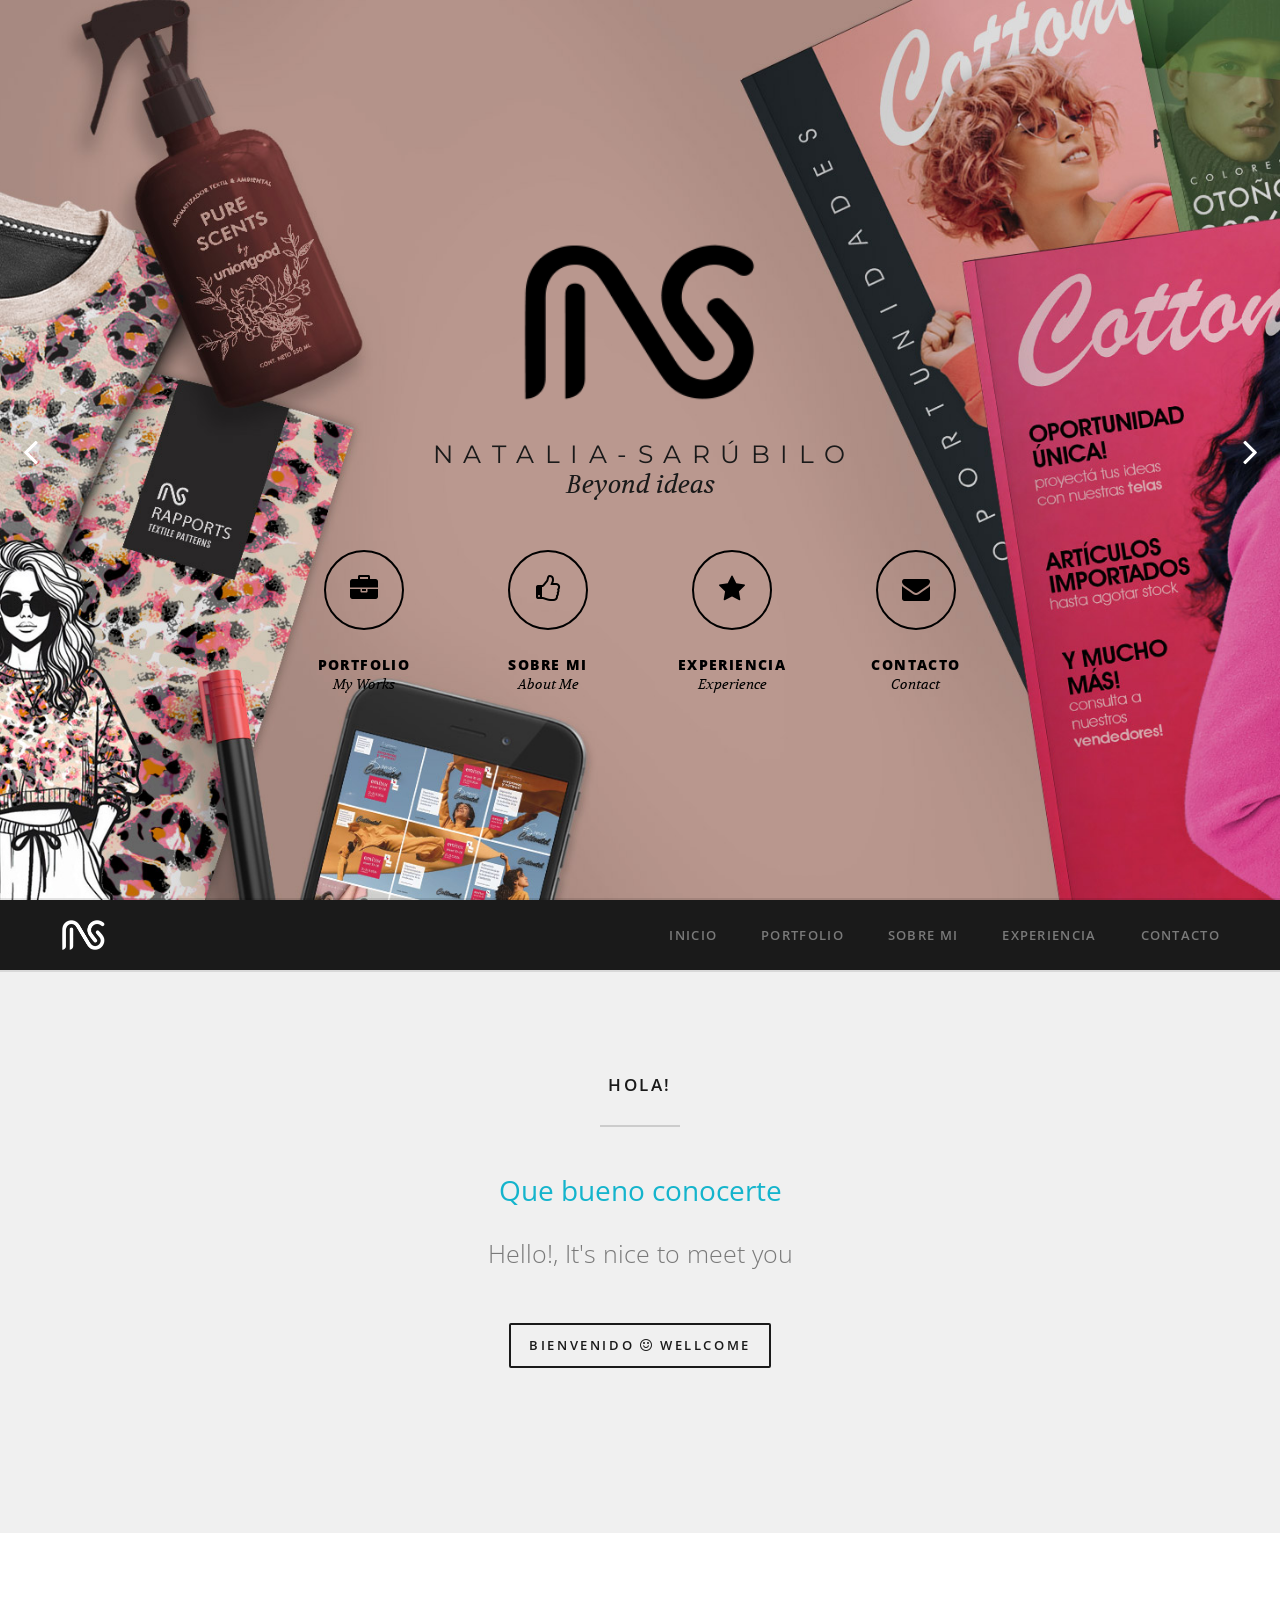
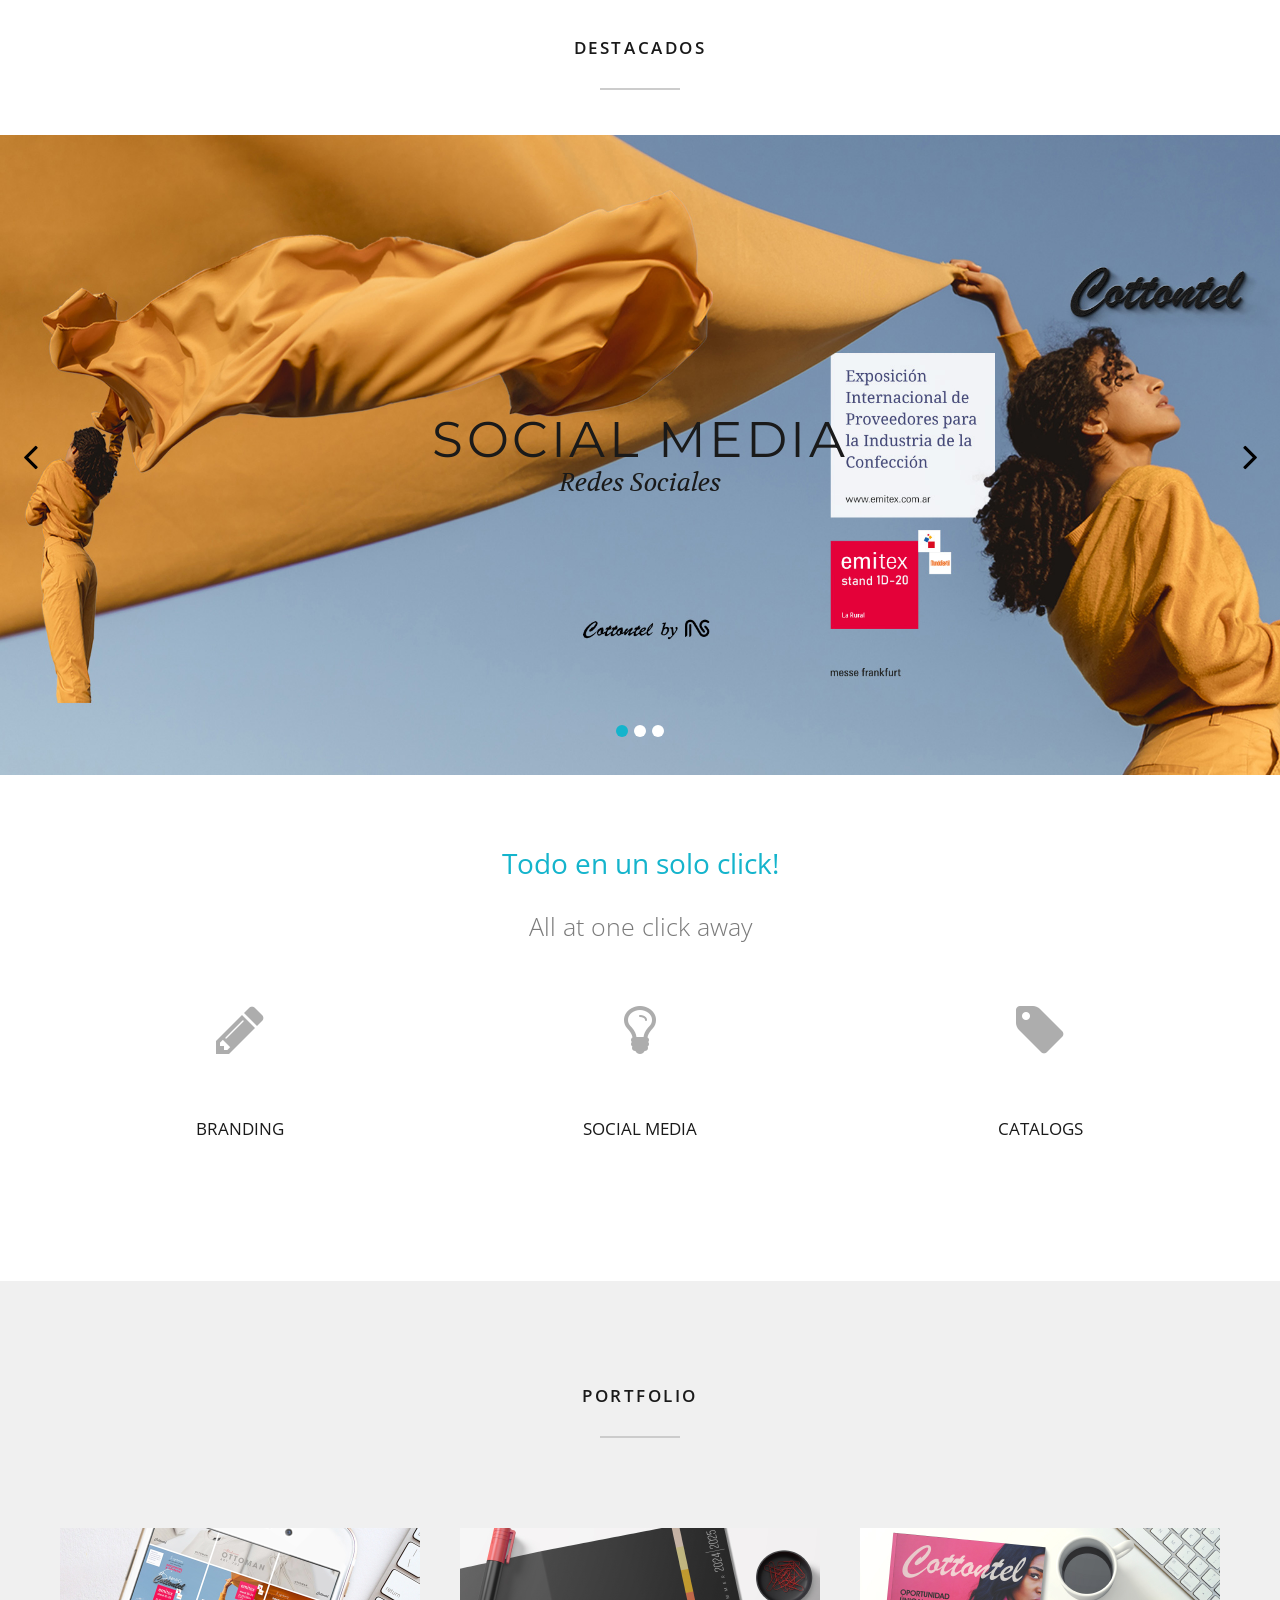
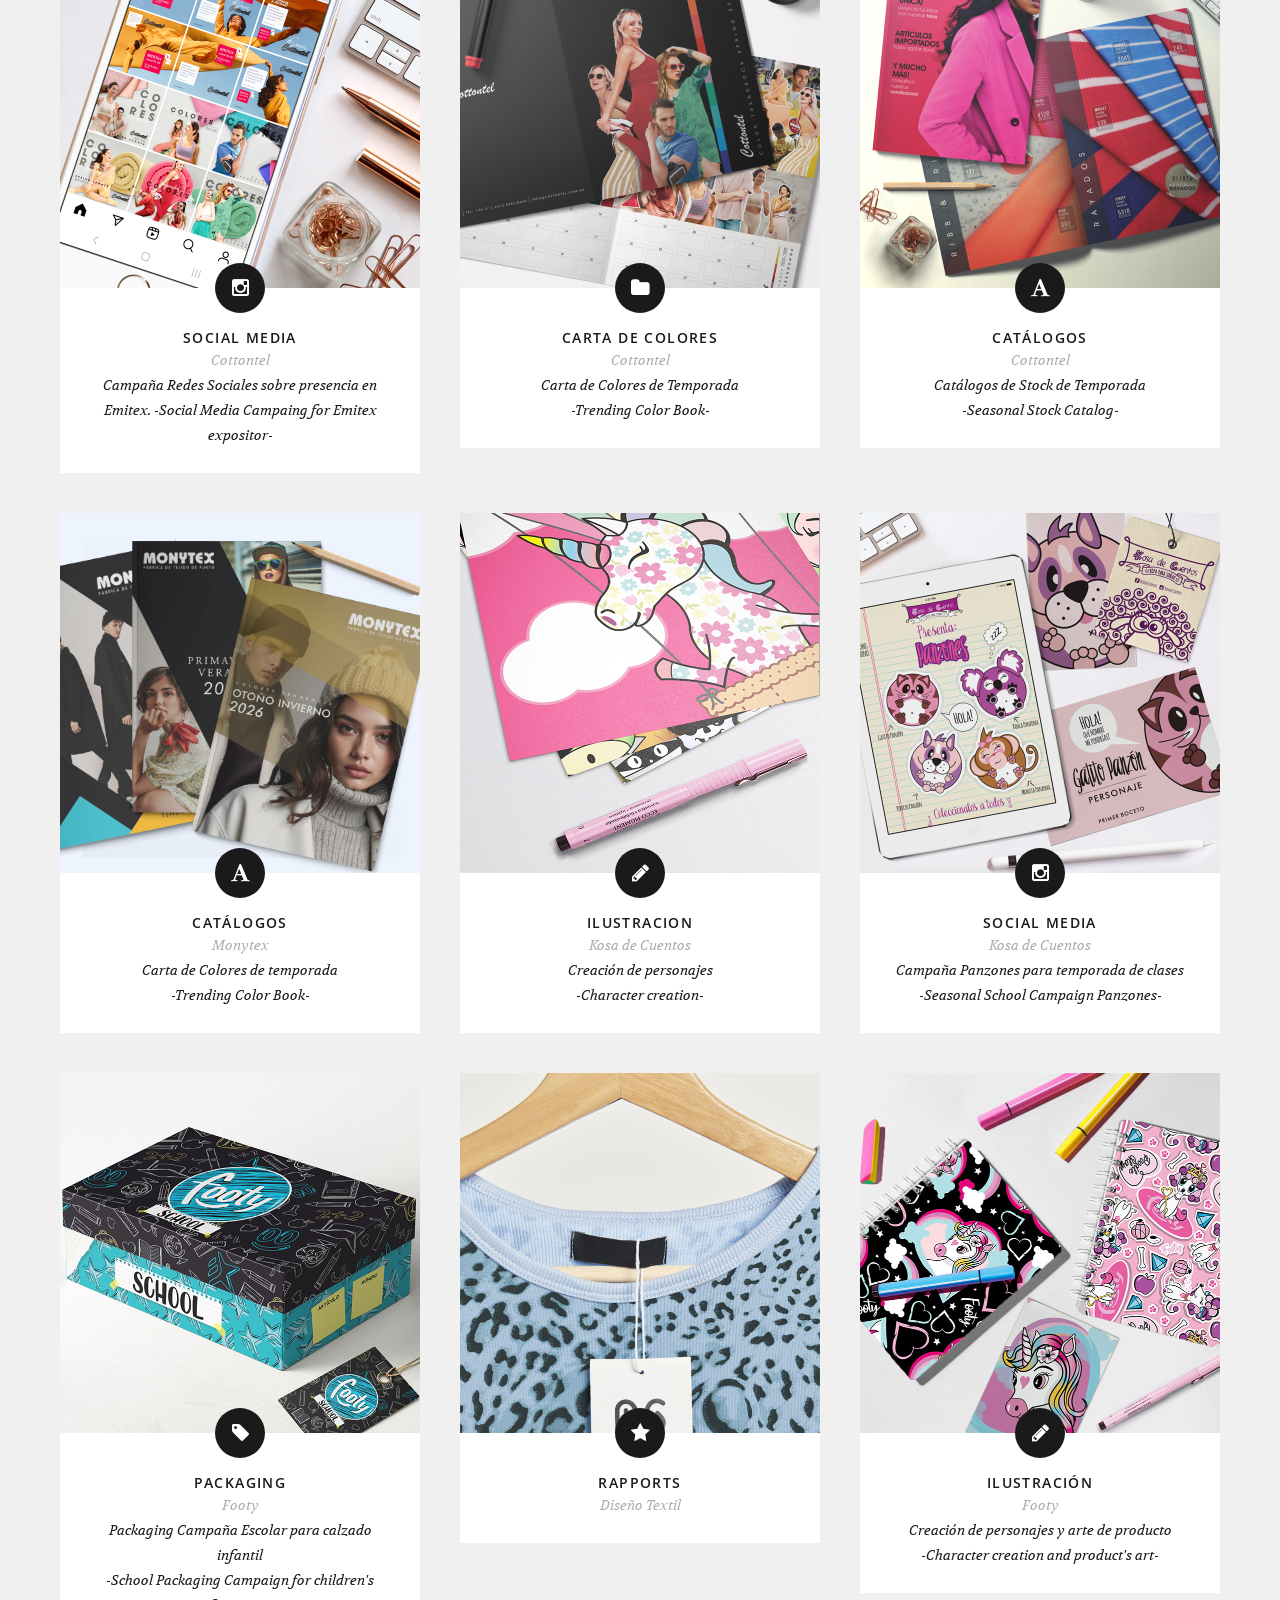
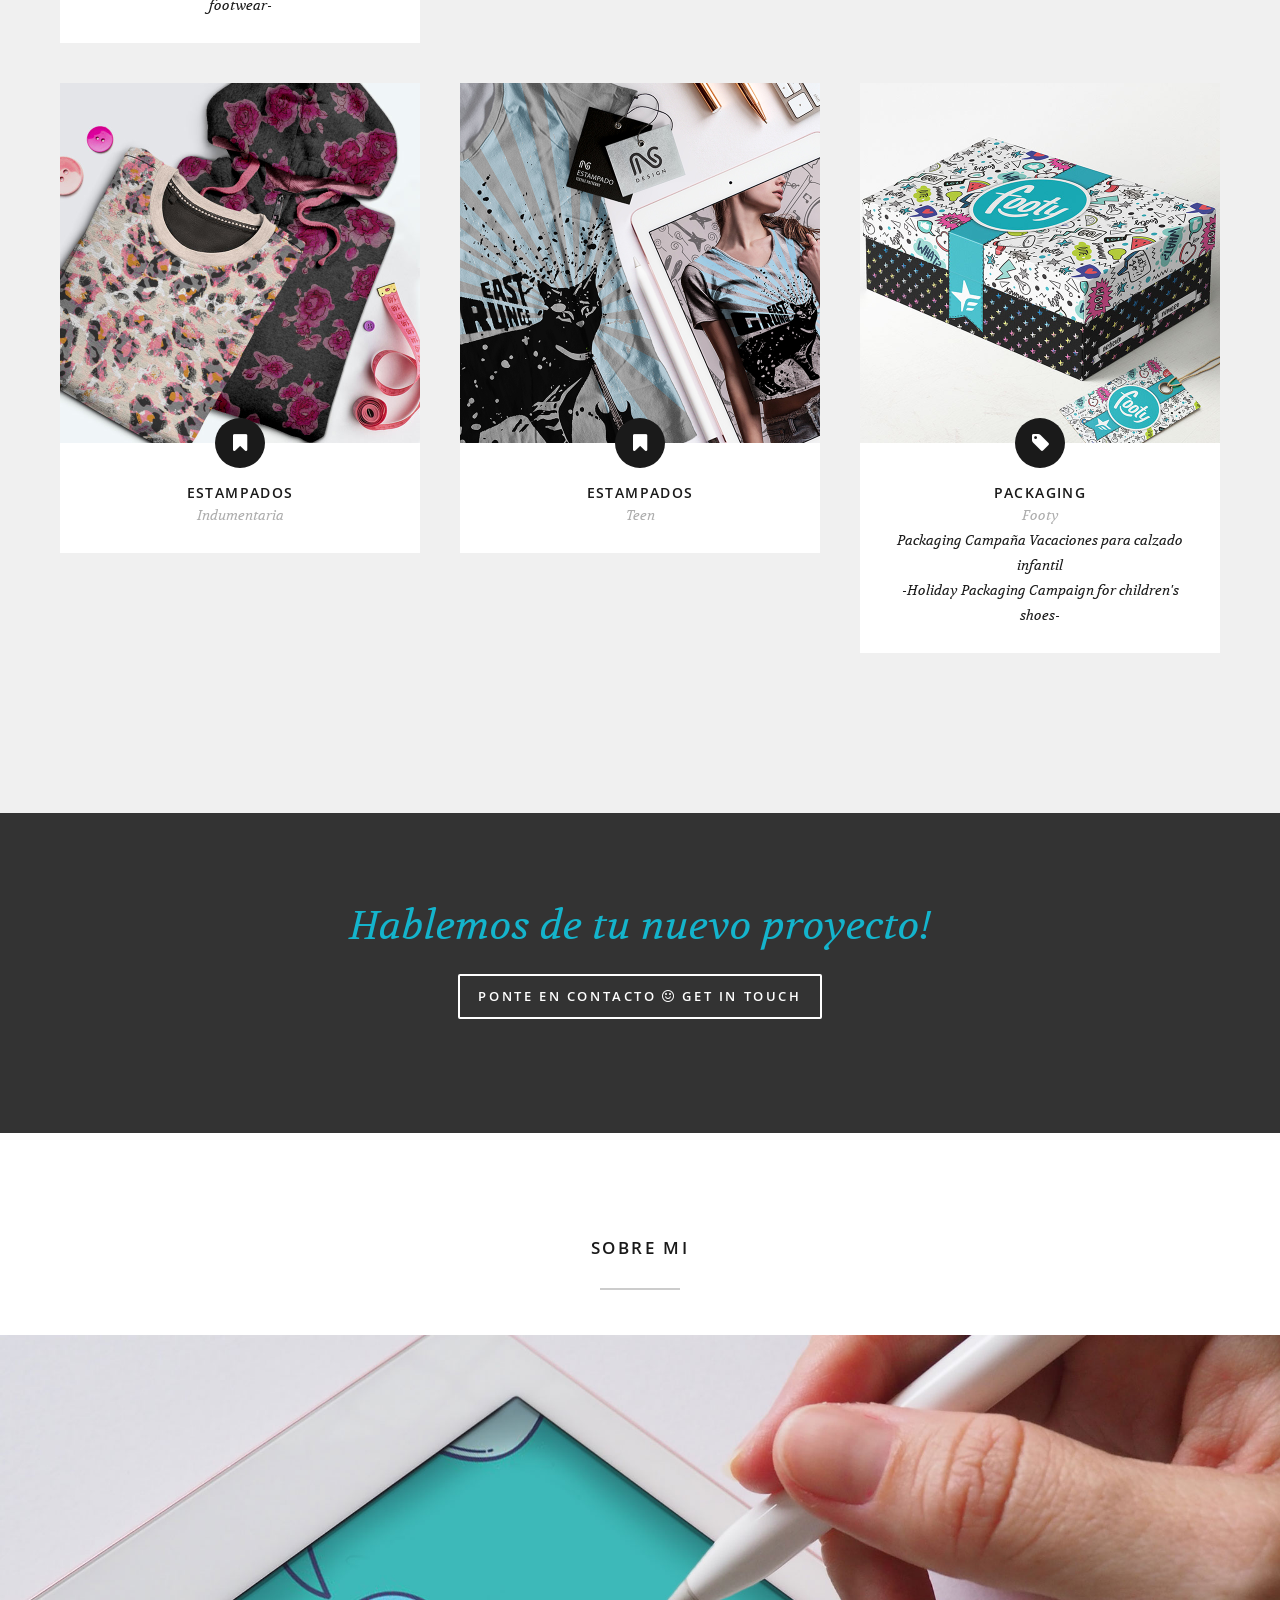
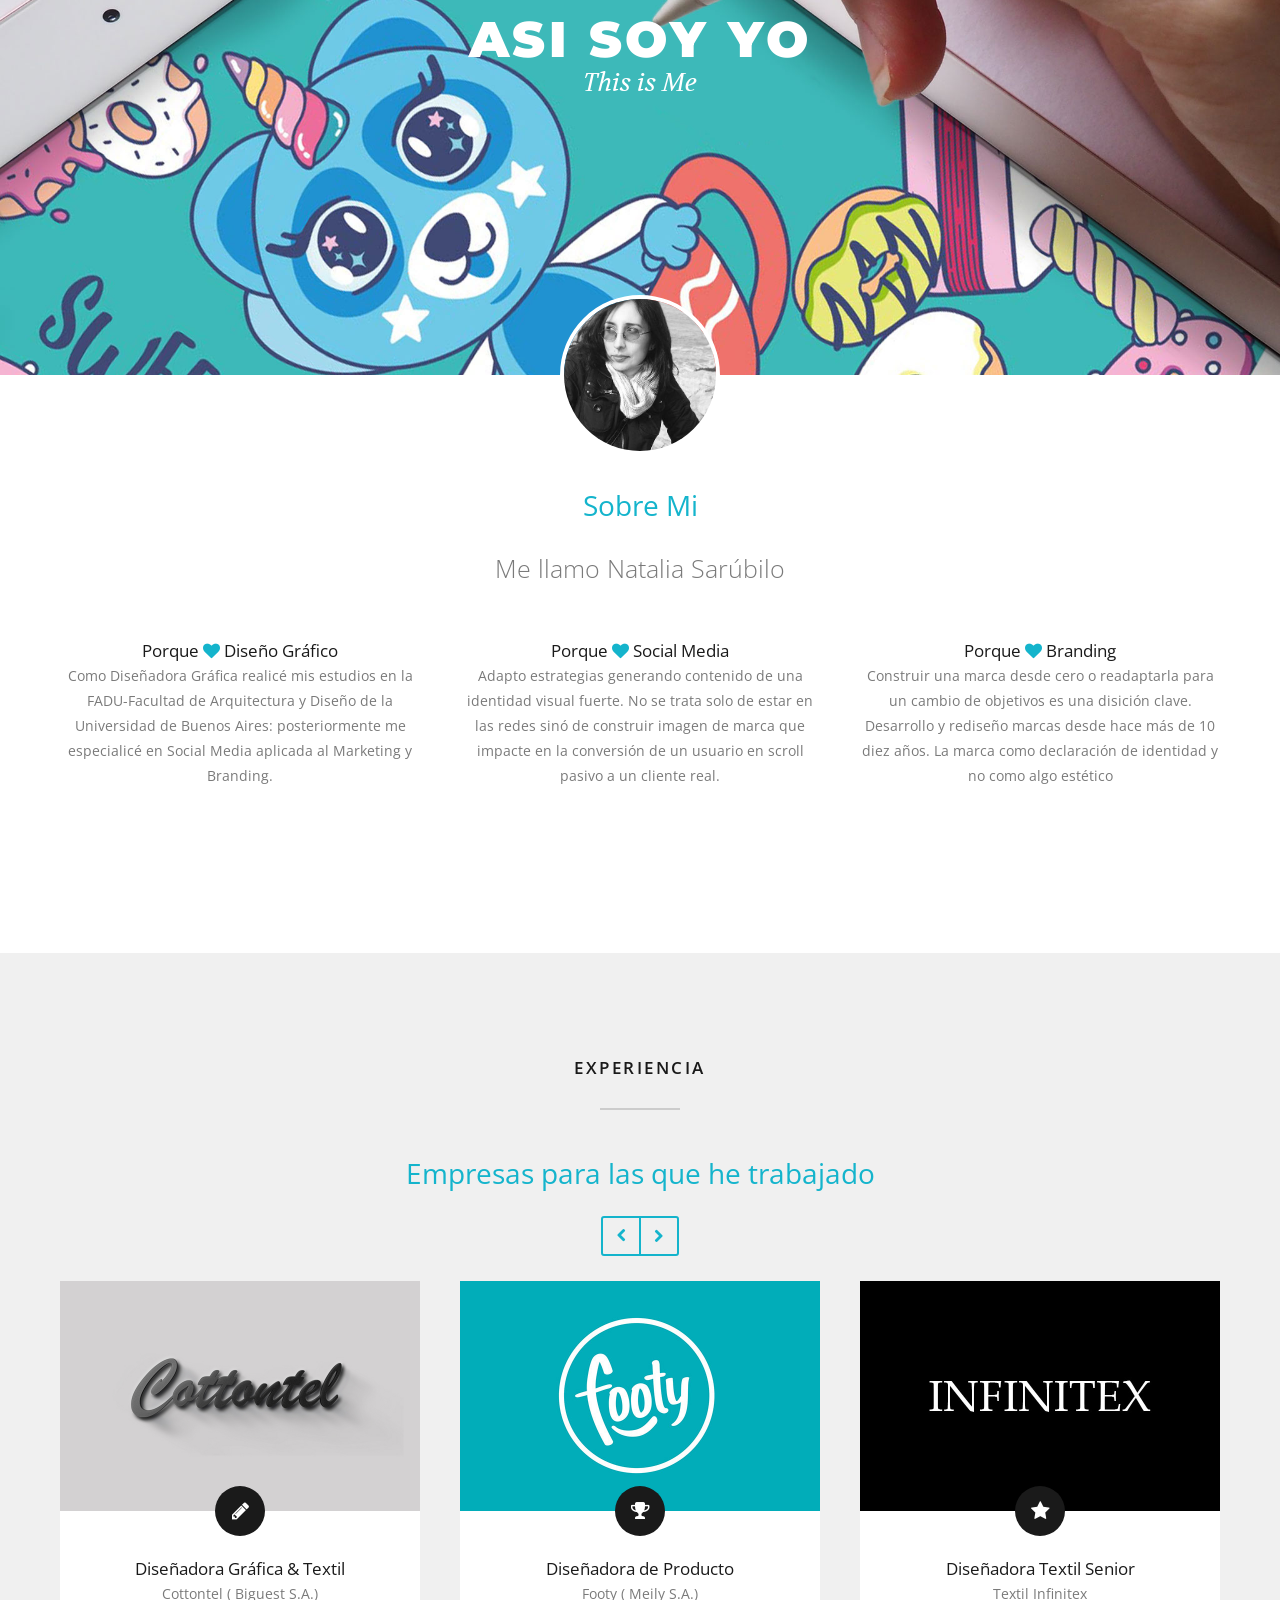
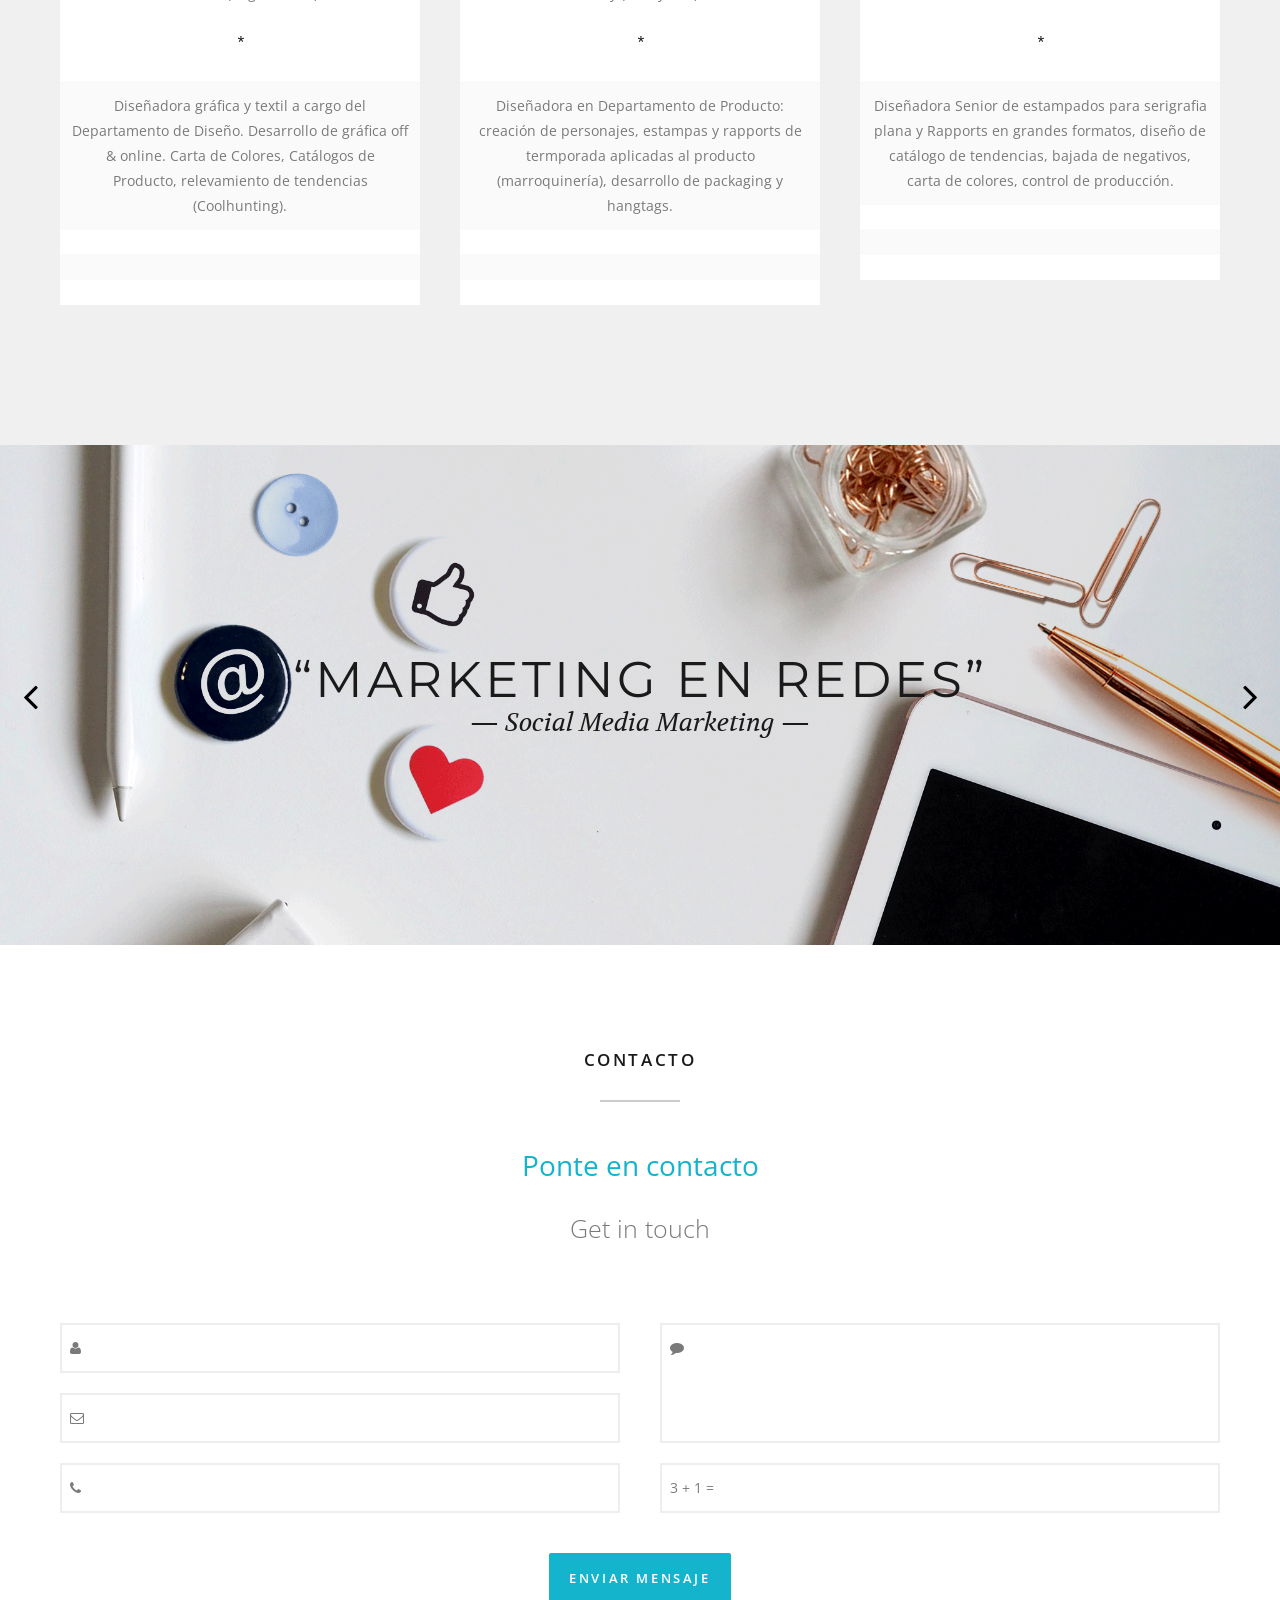
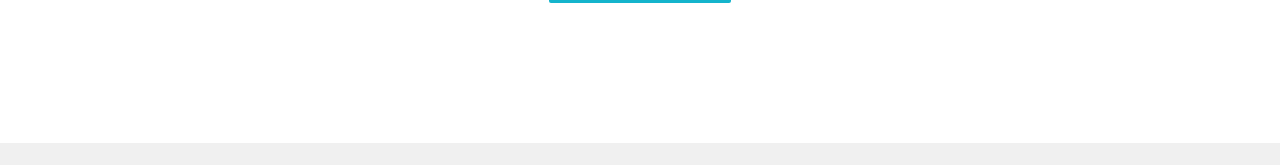
==== index.html @ d4bfe838 "Update index.html Form" ====
﻿<!DOCTYPE html>
<html lang="es">
<!--[if IE 7]><html lang="es" class="ie7"><![endif]-->
<!--[if IE 8]><html lang="es" class="ie8"><![endif]-->
<!--[if IE 9]><html lang="es" class="ie9"><![endif]-->
<!--[if (gt IE 9)|!(IE)]><html lang="es"><![endif]-->
<!--[if !IE]><html lang="es"><![endif]-->
<head>
	<meta charset="UTF-8">
	<script src="js/lib/modernizr.js"></script>
	
	<!-- The title of your site -->
	<title>NataliaSarubilo</title>
	
	<!-- Always make sure to check the robots tag -->
	<meta name="robots" content="index, nofollow">
	<meta name="description" content="conectando la creatividad con las empresas">
	<meta name="keywords" content="branding, ilustración, diseño, social media, marketing">
	
	<!-- Essential viewport settings -->
	<meta name="viewport" content="width=device-width, initial-scale=1, maximum-scale=1, user-scalable=no">
	
	<!-- Essential stylesheets -->
	<link rel="stylesheet" href="css/loader.css">
	<link rel="stylesheet" href="css/lib/essentials.css">
	<link rel="stylesheet" href="css/lib/font-awesome.min.css">
	<link rel="stylesheet" href="css/lib/magnific-popup.css">
	<link rel="stylesheet" href="css/lib/jquery.bxslider.css">
	
	<!-- Main stylesheet -->
	<link rel="stylesheet" href="css/style.css">
        <link rel="stylesheet" href="css/colors/teal.css">
	
	<!-- Favicon -->
	<link rel="shortcut icon" href="images/favicon.ico">
	
	<!--[if lt IE 9]>
		<script src="http://html5shim.googlecode.com/svn/trunk/html5.js"></script>
	<![endif]-->
</head>


<body>


	<!-- Preloader -->
	<div id="preloader">
		<div id="status">&nbsp;</div>
	</div>




	<!-- Home with background gallery with controls -->
	<div id="home" class="home-wrap">
		<div class="home-content text-black">


			<!-- Logo and text -->
			<img src="images/logo-home.png" alt="logo-home" width="270" height="230">
                        <h6 class="bigtext letterspace uppercase no-margin">N a t a l i a - S a r ú b i l o</h1>
                        <h6 class="bigtext serif italic margin-bottom">Beyond ideas</h6>


			<!-- Home menu -->
			<ul class="home-menu">
				<li>
					<a href="#more-work" class="smoothscroll">
						<i class="fa fa-briefcase"></i>
						<b>Portfolio</b>
						<em>My Works</em>
					</a>
				</li>
				<li>
					<a href="#about" class="smoothscroll">
						<i class="fa fa-thumbs-o-up"></i>
						<b>Sobre Mi</b>
						<em>About Me</em>
					</a>
				</li>
				<li>
					<a href="#services" class="smoothscroll">
						<i class="fa fa-star"></i>
						<b>Experiencia</b>
						<em>Experience</em>
					</a>
				</li>
				<li>
					<a href="#contact" class="smoothscroll">
						<i class="fa fa-envelope"></i>
						<b>Contacto</b>
						<em>Contact</em>
					</a>
				</li>
			</ul>


		</div>
		
		<!-- Controls for the slider -->
		<div id="home-controls">
            <a class="prev" href="javascript:void(0)"></a>
			<a class="next" href="javascript:void(0)"></a>
		</div>
	</div>


	<!--  Fallback background image for mobile devices -->
	<div style="background-image: url('images/placeholder-fullscreen2.jpg');" class="fullscreen-img fallback-image"></div>




	<!-- Menu -->
	<div class="main-menu fixedmenu">
		<div class="menu-wrap">


			<!-- Your symbolic or typographic logo -->
			<a href="#home" class="smoothscroll"><img src="images/logo-color.png" alt="logo color" width="143" height="60" class="menu-logo"></a>
			<!--<h1><a href="#home" class="smoothscroll">Magnum</a></h1>-->


			<!-- The menu toggle -->
			<input type="checkbox" id="toggle" />
			<label for="toggle" class="toggle"></label>


			<!-- The menu items -->
			<ul class="menu">
				<li><a href="#home" class="smoothscroll">Inicio</a></li>
				<li><a href="#more-work" class="smoothscroll">Portfolio</a></li>
				<li><a href="#about" class="smoothscroll">Sobre mi</a></li>
				<li><a href="#services" class="smoothscroll">Experiencia</a></li>
				<li><a href="#contact" class="smoothscroll">Contacto</a></li>
			</ul>


		</div>
	</div>




	<!-- Introduction text -->
	<section id="introduction" class="introduction">
		<div class="row">
			<div class="ten columns center">


				<!-- The title -->
				<div class="title">
					<h1>Hola!</h1>
					<hr>
				</div>


				<!-- Text and a button -->
                                <h2 class="text-color">Que bueno conocerte</h2>
				<p class="big thin">Hello!, It's nice to meet you</p>
				<p><a href="#work" class="button outline smoothscroll">Bienvenido <i class="fa fa-smile-o"></i> Wellcome</a></p>


			</div>
		</div>
	</section>




	<!-- Featured work -->
	<section id="work" class="featured-work">


		<!-- The title -->
		<div class="row">
			<div class="twelve columns title">
				<h1>destacados</h1>
				<hr>
			</div>
		</div>


		<!-- Featured work slider -->
		<div class="featured-work-slider">
			<ul class="bxslider" id="featured-work-slider">


				<!-- Slide 1 -->
				<li>
					<div style="background-image: url('images/placeholder-header1.jpg')" class="header">
						<div class="header-center">
							<div class="centerdiv text-black">
								<h4 class="bigtext uppercase letterspace medium">Social Media</h4>
								<h6 class="bigtext serif italic">Redes Sociales</h6>
							</div>
						</div>
					</div>
				</li>


				<!-- Slide 2 -->
				<li>
					<div style="background-image: url('images/placeholder-header2.jpg')" class="header">
						<div class="header-center">
							<div class="centerdiv text-black">
								<h4 class="bigtext uppercase letterspace bold">catalogs</h4>
								<h6 class="bigtext serif italic">editorial</h6>
							</div>
						</div>
					</div>
				</li>


				<!-- Slide 3 -->
				<li>
					<div style="background-image: url('images/placeholder-header.jpg')" class="header">
						<div class="header-center">
							<div class="centerdiv text-black">
								<h4 class="bigtext uppercase letterspace bold">PACKAGING</h4>
								<h6 class="bigtext serif italic">Envases</h6>
							</div>
						</div>
					</div>
				</li>


			</ul>
		</div>


		<!-- Intro text -->
		<div class="row">
			<div class="ten columns center">
				<h2 class="text-color">Todo en un solo click!</h2>
				<p class="big thin">All at one click away</p>
			</div>
		</div>


		<!-- 3 Columns -->
		<div class="row">


			<!-- Column 1 -->
			<div class="four columns">
				<p><i class="fa fa-pencil icon huge"></i></p>
				<h4>BRANDING</h4>
				
                               
			</div>


			<!-- Column 2 -->
			<div class="four columns">
				<p><i class="fa fa-lightbulb-o icon huge"></i></p>
				<h4>SOCIAL MEDIA</h4>
				 
    
			</div>


			<!-- Column 3 -->
			<div class="four columns">
				<p><i class="fa fa-tag icon huge"></i></p>
				<h4>CATALOGS</h4>
				 
                                
			</div>


		</div>
	</section>




	<!-- More work -->
	<section id="more-work" class="more-work">
		<div class="row">
			<div class="ten columns center margin-bottom">


				<!-- The title -->
				<div class="title">
					<h1>Portfolio</h1>
					<hr>
				</div>


			</div>
		</div>


		<!-- Thumbnails -->
		<div class="row margin equal">


			<!-- Portfolio thumb 1 -->
			<div class="four columns medium-six columns small-twelve columns">
				<div class="portfolio-thumb">
					<a class="popup" href="images/placeholder-thumbnail12Bis.jpg">
						<img src="images/placeholder-thumbnail12.jpg" alt="placeholder-thumbnail">
						<i class="fa fa-instagram"></i>
						<b>Social Media</b>
						<em>Cottontel</em>
                                                <em><span class="text-dark">Campaña Redes Sociales sobre presencia en Emitex. -Social Media Campaing for Emitex expositor-</span></em>
					</a>
				</div>
			</div>


			<!-- Portfolio thumb 2 -->
			<div class="four columns medium-six columns small-twelve columns">
				<div class="portfolio-thumb">
					<a class="popup" href="images/placeholder-thumbnail11Bis.jpg">
						<img src="images/placeholder-thumbnail11.jpg" alt="placeholder-thumbnail">
						<i class="fa fa-folder"></i>
						<b>Carta de Colores</b>
						<em>Cottontel</em>
                                                <em><span class="text-dark">Carta de Colores de Temporada</span></em>
                                                <em><span class="text-dark">-Trending Color Book-</span></em>
					</a>
				</div>
			</div>


			<!-- Portfolio thumb 3 -->
			<div class="four columns medium-six columns small-twelve columns">
				<div class="portfolio-thumb">
					<a class="popup" href="images/placeholder-thumbnail10Bis.jpg">
						<img src="images/placeholder-thumbnail10.jpg" alt="placeholder-thumbnail">
						<i class="fa fa-font"></i>
						<b>Catálogos</b>
						<em>Cottontel</em>
                                                <em><span class="text-dark">Catálogos de Stock de Temporada</span></em>
                                                <em><span class="text-dark">-Seasonal Stock Catalog-</span></em>
					</a>
				</div>
			</div>


			<!-- Portfolio thumb 4 -->
			<div class="four columns medium-six columns small-twelve columns">
				<div class="portfolio-thumb">
					<a class="popup" href="images/placeholder-thumbnail1Bis.jpg">
						<img src="images/placeholder-thumbnail1.jpg" alt="placeholder-thumbnail">
						<i class="fa fa-font"></i>
						<b>Catálogos</b>
						<em>Monytex</em>
                                                <em><span class="text-dark">Carta de Colores de temporada</span></em>
                                                <em><span class="text-dark">-Trending Color Book-</span></em>
					</a>
				</div>
			</div>


			<!-- Portfolio thumb 5 -->
			<div class="four columns medium-six columns small-twelve columns">
				<div class="portfolio-thumb">
					<a class="popup" href="images/placeholder-thumbnail6Bis.jpg">
						<img src="images/placeholder-thumbnail6.jpg" alt="placeholder-thumbnail">
						<i class="fa fa-pencil"></i>
						<b>Ilustracion</b>
						<em>Kosa de Cuentos</em>
                                                <em><span class="text-dark">Creación de personajes</span></em>
                                                <em><span class="text-dark">-Character creation-</span></em>
					</a>
				</div>
			</div>


			<!-- Portfolio thumb 6 -->
			<div class="four columns medium-six columns small-twelve columns">
				<div class="portfolio-thumb">
					<a class="popup" href="images/placeholder-thumbnail2bis.jpg">
						<img src="images/placeholder-thumbnail2.jpg" alt="placeholder-thumbnail">
						<i class="fa fa-instagram"></i>
						<b>Social Media</b>
						<em>Kosa de Cuentos</em>
                                                <em><span class="text-dark">Campaña Panzones para temporada de clases</span></em>
                                                <em><span class="text-dark">-Seasonal School Campaign Panzones-</span></em>   
					</a>
				</div>
			</div>


                        <!-- Portfolio thumb 7 -->
			<div class="four columns medium-six columns small-twelve columns">
				<div class="portfolio-thumb">
					<a class="popup" href="images/placeholder-thumbnail7.jpg">
						<img src="images/placeholder-thumbnail7.jpg" alt="placeholder-thumbnail">
						<i class="fa fa-tag"></i>
						<b>Packaging</b>
						<em>Footy</em>
                                                <em><span class="text-dark">Packaging Campaña Escolar para calzado infantil</span></em>
                                                <em><span class="text-dark">-School Packaging Campaign for children's footwear-</span></em>
					</a>
				</div>
			</div>         

                        <!-- Portfolio thumb 8 -->
			<div class="four columns medium-six columns small-twelve columns">
				<div class="portfolio-thumb">
					<a href="project.html">
						<img src="images/rapports.jpg" alt="placeholder-thumbnail">
						<i class="fa fa-star"></i>
						<b>Rapports</b>
						<em>Diseño Textil</em>
					</a>
				</div>
			</div>

                        <!-- Portfolio thumb 9 -->
			<div class="four columns medium-six columns small-twelve columns">
				<div class="portfolio-thumb">
					<a class="popup" href="images/placeholder-thumbnail9Bis.jpg">
						<img src="images/placeholder-thumbnail9.jpg" alt="placeholder-thumbnail">
						<i class="fa fa-pencil"></i>
						<b>Ilustración</b>
						<em>Footy</em>
                                                <em><span class="text-dark">Creación de personajes y arte de producto</span></em>
                                                <em><span class="text-dark">-Character creation and product's art-</span></em>
					</a>
				</div>
			</div>

                        <!-- Portfolio thumb 10 -->
			<div class="four columns medium-six columns small-twelve columns">
				<div class="portfolio-thumb">
					<a class="popup" href="images/placeholder-thumbnail3Bis.jpg">
						<img src="images/placeholder-thumbnail3.jpg" alt="placeholder-thumbnail">
						<i class="fa fa-bookmark"></i>
						<b>Estampados</b>
						<em>Indumentaria</em>
					</a>
					</a>
				</div>
			</div>
                        <!-- Portfolio thumb 11 -->
			<div class="four columns medium-six columns small-twelve columns">
				<div class="portfolio-thumb">
					<a class="popup" href="images/placeholder-thumbnail5Bis.jpg">
						<img src="images/placeholder-thumbnail5.jpg" alt="placeholder-thumbnail">
						<i class="fa fa-bookmark"></i>
						<b>Estampados</b>
						<em>Teen</em>
					</a>
				</div>
			</div>
                        <!-- Portfolio thumb 12 -->
			<div class="four columns medium-six columns small-twelve columns">
				<div class="portfolio-thumb">
					<a class="popup" href="images/placeholder-thumbnail4.jpg">
						<img src="images/placeholder-thumbnail4.jpg" alt="placeholder-thumbnail">
						<i class="fa fa-tag"></i>
						<b>Packaging</b>
						<em>Footy</em>
                                                <em><span class="text-dark">Packaging Campaña Vacaciones para calzado infantil</span></em>
                                                <em><span class="text-dark">-Holiday Packaging Campaign for children's shoes-</span></em>
					</a>
				</div>
			</div>
		</div>
	</section>




	<!-- Call to action -->
	<section class="call-to-action">
		<div class="header small">
			<div class="header-center">
				<div class="centerdiv">
					<h5 class="bigtext serif italic text-color">Hablemos de tu nuevo proyecto!</h5>
					<p><a href="#contact" class="button outline white smoothscroll">Ponte en contacto <i class="fa fa-smile-o"></i> Get in touch</a></p>
				</div>
			</div>
		</div>
	</section>




	<!-- About me -->
	<section id="about" class="about">


		<!-- The title -->
		<div class="row">
			<div class="twelve columns title">
				<h1>Sobre mi</h1>
				<hr>
			</div>
		</div>


		<!-- About header -->
		<div style="background-image: url('images/4bis.jpg')" class="header">
			<div class="header-center">
				<div class="centerdiv text-white">


					<!-- Text on the header -->
					<h4 class="bigtext uppercase letterspace bold">Asi soy yo</h4>
					<h6 class="bigtext serif italic">This is Me</h6>


				</div>
			</div>
		</div>


		<!-- Circle avatar -->
		<img src="images/sobre-mi.jpg" alt="idea-logo-color" class="about-avatar">


		<!-- About introduction -->
		<div class="row">
			<div class="ten columns center margin-bottom">
				<h2 class="text-color">Sobre Mi</h2>
				<p class="big thin">Me llamo Natalia Sarúbilo</p>
			</div>
		</div>


		<!-- 3 Columns -->
		<div class="row">


			<!-- Column 1 -->
			<div class="four columns">
				<h4>Porque <i class="fa fa-heart text-color"></i> Diseño Gráfico</h4>
				<p>Como Diseñadora Gráfica realicé mis estudios en la FADU-Facultad de Arquitectura y Diseño de la Universidad de Buenos Aires: posteriormente me especialicé en Social Media aplicada al Marketing y Branding.</p>
			</div>


			<!-- Column 2 -->
			<div class="four columns">
				<h4>Porque <i class="fa fa-heart text-color"></i> Social Media</h4>
				<p>Adapto estrategias generando contenido de una identidad visual fuerte. No se trata solo de estar en las redes sinó de construir imagen de marca que impacte en la conversión de un usuario en scroll pasivo a un cliente real.</p>
			</div>


			<!-- Column 3 -->
			<div class="four columns">
				<h4>Porque <i class="fa fa-heart text-color"></i> Branding</h4>
				<p>Construir una marca desde cero o readaptarla para un cambio de objetivos es una disición clave. Desarrollo y rediseño marcas desde hace más de 10 diez años. La marca como declaración de identidad y no como algo estético</p>
			</div>


		</div>
	</section>




	<!-- Services -->
	<section id="services" class="services">
		<div class="row">
			<div class="twelve columns">


				<!-- The title -->
				<div class="title">
					<h1>Experiencia</h1>
					<hr>
				</div>


				<!-- Slider controls -->
				<h2 class="text-color">Empresas para las que he trabajado</h2>
				<p>
					<a id="services-prev" href="#"><i class="fa fa-chevron-left icon arrow-next outline color attached"></i></a>
					<a id="services-next" href="#"><i class="fa fa-chevron-right icon arrow-prev outline color attached"></i></a>
				</p>


			</div>
		</div>


		<!-- Services slider -->
		<div class="row">
			<div class="list_carousel">
				<ul id="services-slider">

					<!-- Service 1 -->
					<li class="service-item">
						<img src="images/placeholder-service5.jpg" alt="placeholder-service">
						<i class="fa fa-pencil"></i>
						<h4>Diseñadora Gráfica & Textil</h4>
						<p>Cottontel ( Biguest S.A.)</p>
						<h5 class="serif italic">*</h5>
						<ul>
							<li>Diseñadora gráﬁca y textil a cargo del Departamento de Diseño. Desarrollo de gráﬁca off & online. Carta de Colores, Catálogos de Producto, relevamiento de tendencias (Coolhunting).</li>
							<li> </li>
							<li> </li>
						</ul>
						
					</li>
					<!-- Service 2 -->
					<li class="service-item">
						<img src="images/placeholder-service1.jpg" alt="placeholder-service">
						<i class="fa fa-trophy"></i>
						<h4>Diseñadora de Producto</h4>
						<p>Footy ( Meily S.A.)</p>
						<h5 class="serif italic">*</h5>
						<ul>
							<li>Diseñadora en Departamento de Producto: creación de personajes, estampas y rapports de termporada aplicadas al producto (marroquinería), desarrollo de packaging y hangtags.</li>
							<li> </li>
							<li> </li>
						</ul>
						
					</li>


					<!-- Service 3 -->
					<li class="service-item">
						<img src="images/placeholder-service2.jpg" alt="placeholder-service">
						<i class="fa fa-star"></i>
						<h4>Diseñadora Textil Senior</h4>
						<p>Textil Infinitex</p>
						<h5 class="serif italic">*</h5>
						<ul>
							<li>Diseñadora Senior de estampados para serigrafia plana y Rapports en grandes formatos, diseño de catálogo de tendencias, bajada de negativos, carta de colores, control de producción.</li>
							<li> </li>
							<li> </li>
						</ul>
						
					</li>


					<!-- Service 4 -->
					<li class="service-item">
						<img src="images/placeholder-service3.jpg" alt="placeholder-service">
						<i class="fa fa-bookmark"></i>
						<h4>Diseñadora de Producto Textil</h4>
						<p>Estampas Family</p>
						<h5 class="serif italic">*</h5>
						<ul>
							<li>Diseñadora Textil Junior de Estampas para serigrafía plana, diseño de catálogo de temporada, carta de colores, bajada de negativos y trato al cliente.</li>
							<li> </li>
							<li> </li>
						</ul>
						
					</li>


					<!-- Service 5 -->
					<li class="service-item">
						<img src="images/placeholder-service4.jpg" alt="placeholder-service">
						<i class="fa fa-desktop"></i>
						<h4>Diseñadora Gráfica</h4>
						<p>Imprenta Navarro</p>
						<h5 class="serif italic">*</h5>
						<ul>
							<li>Diseñadora Gráfica Junior. Diseño grafico de piezas de folleteria y diseño editorial de revistas y brouchures de corta tirada. Control a pie de máquina.</li>
							<li> </li>
							<li> </li>
						</ul>
						
					</li>


				</ul>
				<div class="clearfix"></div>
			</div>
		</div>
	</section>




	<!-- Quotes -->
	<section class="quote">
		<div class="header medium">
			<div class="header-center">
				<div class="centerdiv text-black">
					<ul id="quote-slider" class="bxslider">


						<!-- Quote 1 -->
						<li>
							<h4 class="bigtext letterspace uppercase no-margin"><q>Marketing en Redes</q></h4>
							<h6 class="bigtext serif italic">&mdash; Social Media Marketing &mdash;</h6>
						</li>


						<!-- Quote 2 -->
						<li>
							<h4 class="bigtext letterspace uppercase no-margin"><q>Diseño Gráfico & Textil</q></h4>
							<h6 class="bigtext serif italic">&mdash; Graphic & Textile Design &mdash;</h6>
						</li>


						<!-- Quote 3 -->
						<li>
							<h4 class="bigtext letterspace uppercase no-margin"><q>Imagen corporativa</q></h4>
							<h6 class="bigtext serif italic">&mdash; Branding &mdash;</h6>
						</li>


					</ul>
				</div>
			</div>
		</div>
		<a href="javascript:void(0)" id="quote-prev" class="bx-outer-prev"></a>
		<a href="javascript:void(0)" id="quote-next" class="bx-outer-next"></a>
	</section>




	<!-- Contact -->
	<section id="contact" class="contact">
		<div class="row">
			<div class="ten columns center">


				<!-- The title -->
				<div class="title">
					<h1>Contacto</h1>
					<hr>
				</div>


				<!-- Intro text -->
				<h2 class="text-color">Ponte en contacto</h2>
				<p class="big thin">Get in touch</p>


			</div>
		</div>
		<div class="row">


			<!-- Succes message after sending the form, see also the php file around line 90 -->
			<div class="twelve columns">
				<div id="message"></div>
			</div>


		</div>
		<div class="row">


			<!-- The contactform -->
			<form method="post" action="https://usebasin.com/f/da8a92e4e7d9" name="contactform" id="contactform">
				<fieldset>
					<div class="six columns">


						<!-- Name -->
						<label for="name" accesskey="U"><i class="fa fa-user"></i></label>
						<input name="name" type="text" id="name" size="30" value="" />


						<!-- Email -->
						<label for="email" accesskey="E"><i class="fa fa-envelope-o"></i></label>
						<input name="email" type="text" id="email" size="30" value="" />


						<!-- Phone -->
						<label for="phone" accesskey="P"><i class="fa fa-phone"></i></label>
						<input name="phone" type="text" id="phone" size="30" value="" />


					</div>
					<div class="six columns">


						<!-- Comments / Message -->
						<label for="comments" accesskey="C"><i class="fa fa-comment"></i></label>
						<textarea name="comments" id="comments"></textarea>


						<!-- Verification -->
						<label for="verify" accesskey="V">3 + 1 =</label>
						<input name="verify" type="text" id="verify" size="4" value="" class="input-verify" />


					</div>
					<div class="twelve columns">


						<!-- Send button -->
						<input type="submit" class="submit" id="submit" value="Enviar mensaje" />


					</div>
				</fieldset>
			</form>
		</div>
	</section>




	<!-- The footer -->
	<section class="footer">
		<div class="row">


			<!-- Credits -->
			<div class="six columns alignleft">
				<p class="text-light">Hecho con <i class="fa fa-heart text-color"></i> en mi nube de ideas</p>
			</div>


			<!-- Social icons -->
			<div class="six columns alignright">
				<p><a href="404.html"><i class="fa fa-twitter icon medium light"></i></a>
				<a href="404.html"><i class="fa fa-facebook icon medium light"></i></a>
				<a href="404.html"><i class="fa fa-instagram icon medium light"></i></a></p>
			</div>


		</div>
		<div class="row">


			<!-- Back to top button -->
			<div class="twelve columns">
				<a href="#home" class="smoothscroll"><i class="fa fa-chevron-up icon arrow-bottom light"></i></a>
			</div>


		</div>
	</section>




	<!-- Javascript -->
	<script src="js/lib/jquery.min.js"></script>
	<script src="js/lib/jquery.fittext.js"></script>
	<script src="js/lib/jquery.magnific-popup.min.js"></script>
	<script src="js/lib/jquery.bxslider.min.js"></script>
	<script src="js/lib/jquery.sticky.js"></script>
	<script src="js/lib/jquery.equal.js"></script>
	
	<!-- Basic functions -->
	<script src="js/main.js"></script>
	
	<!-- Specific functions for this page -->
	<script src="js/lib/jquery.bgndgallery.js"></script>
	<script src="js/lib/jquery.bgndgallery.effects.js"></script>
	<script src="js/index.js"></script>
	
	<!-- Scripts for the services slider -->
	<script src="js/lib/jquery.touchswipe.min.js"></script>
	<script src="js/lib/jquery.caroufredsel.min.js"></script>
	<script src="js/services-slider.js"></script>


	<!-- Preloader -->
	<script type="text/javascript">
		//<![CDATA[
		$(window).load(function() { // makes sure the whole site is loaded
			$('#status').fadeOut(); // will first fade out the loading animation
				$('#preloader').delay(350).fadeOut('slow'); // will fade out the white DIV that covers the website.
			$('body').delay(350).css({'overflow-y':'visible'});
		})
		//]]>
	</script>


</body>
</html>
---- css/loader.css ----
#preloader {
position: fixed;
top: 0;
left: 0;
right: 0;
bottom: 0;
background-color: #ffffff;
z-index: 999;
}

#status {
width: 200px;
height: 200px;
position: absolute;
left: 50%;
top: 50%;
background-image: url(../images/status.gif);
background-repeat: no-repeat;
background-position: center;
margin: -100px 0 0 -100px;
}
---- css/lib/essentials.css ----
html, body {
height: 100%;
min-height: 100#;
}

body {
overflow-x: hidden;
padding: 0;
}

/* Tim Pietrusky advanced checkbox hack (Android <= 4.1.2) */
body{ -webkit-animation: bugfix infinite 1s; }
@-webkit-keyframes bugfix { from {padding:0;} to {padding:0;} }

/* Eric Meyer's Reset CSS v2.0 - http://cssreset.com */
html,body,div,span,applet,object,iframe,h1,h2,h3,h4,h5,h6,p,blockquote,pre,a,abbr,acronym,address,big,cite,code,del,dfn,em,img,ins,kbd,q,s,samp,small,strike,strong,sub,sup,tt,var,b,u,i,center,dl,dt,dd,ol,ul,li,fieldset,form,label,legend,table,caption,tbody,tfoot,thead,tr,th,td,article,aside,canvas,details,embed,figure,figcaption,footer,header,hgroup,menu,nav,output,ruby,section,summary,time,mark,audio,video{border:0;font-size:100%;font:inherit;vertical-align:baseline;margin:0;padding:0}article,aside,details,figcaption,figure,footer,header,hgroup,menu,nav,section{display:block}body{line-height:1}ol,ul{list-style:none}blockquote,q{quotes:none}blockquote:before,blockquote:after,q:before,q:after{content:none}table{border-collapse:collapse;border-spacing:0}

/* Other resets */
* {
margin: 0;
padding: 0;
border: 0;
-webkit-tap-highlight-color: rgba(255, 255, 255, 0)!important; 
-webkit-focus-ring-color: rgba(255, 255, 255, 0)!important; 
outline: none!important;
}

/* Typography resets */
html {
font-size: 1em; /* 1 */
-webkit-text-size-adjust: 1em; /* 2 */
-ms-text-size-adjust: 1em; /* 2 */
}

body {
vertical-align: baseline;
}

html,
button,
input,
select,
textarea {
font-family: Montserrat;
}

/* Apply a natural box layout model to all elements */
*, *:before, *:after {
-webkit-box-sizing: border-box;
-moz-box-sizing: border-box;
box-sizing: border-box;
}

/* No outlines */
a:focus {
outline: 0;
}

a:hover,
a:active {
outline: 0;
}

/* Responsive images placed in a row to save a conflict with fullscreen background images */
.row img {
max-width: 100%;
vertical-align: middle;
}

/* Iframes */
iframe {
border: 0;
}

iframe,
object,
embed {
max-width: 100%;
}

/* Code */
pre {
white-space: pre-wrap;
white-space: -moz-pre-wrap;
white-space: -pre-wrap;
white-space: -o-pre-wrap;
word-wrap: break-word;
}

pre {
padding: 10px;
background: #eeeeee;
border: 1px solid #cccccc;
white-space: pre-wrap;
}

pre code {
color: #333333;
}

code {
font-family: Courier New, monospace;
font-size: 14px;
}

code span {
color: #33aa33;
font-weight: bold;
}

/* Standard form elements */
form {
margin: 0;
padding: 0;
display: block;
}

input[type=text],
input[type=url],
input[type=tel],
input[type=number],
input[type=email],
textarea {
width: 100%;
height: 40px;
display: block;
border: 2px solid #ffffff;
background: #ffffff;
font-size: 16px;
padding-left: 6px;
border-radius: 0;
margin-bottom: 20px;
}

textarea {
padding-top: 9px;
overflow: auto;
vertical-align: top;
resize: none;
}

.placeholder {
color: #808080;
}

:-moz-placeholder {
color: #808080;
}

::-moz-placeholder {
color: #808080;
}

:-ms-input-placeholder {
color: #808080;
}

::-webkit-input-placeholder {
color: #808080;
}

input:focus,
textarea:focus {
outline: 0;
border-color: #c0c0c0;
color: #333333;
}

input.error,
textarea.error {
border-color: red;
}

/* Shape effects */
.circle {
-webkit-border-radius: 50%;
		border-radius: 50%; 
}

.rounded {
-webkit-border-radius: 5px;
		border-radius: 5px;
}

/* Aligning */
.alignleft,
img.alignleft {
text-align: left;
}

.alignright,
img.alignright {
text-align: right;
}

.aligncenter,
img.aligncenter {
text-align: center;
}

.alignnone,
img.alignnone {
text-align: inherit;
}

img.alignleft {
display: inline-block;
float: left;
margin-right: 25px;
margin-bottom: 25px;
}

img.alignright {
display: inline-block;
float: right;
margin-left: 25px;
margin-bottom: 25px;
}

img.aligncenter {
display: block;
margin: 0 auto 25px;
}

img:after {
clear: both;
}

/* Margins */
img {
margin-bottom: 25px;
}

.no-margin {
margin-top: 0;
margin-bottom: 0;
}

.margin-all {
margin: 25px;
}

.margin {
margin-top: 25px;
margin-bottom: 25px;
}

.margin-top {
margin-top: 25px;
}

.margin-bottom {
margin-bottom: 25px;
}

.margin-big {
margin-top: 50px;
margin-bottom: 50px;
}

.margin-all-big {
margin: 50px;
}

.margin-top-big {
margin-top: 50px;
}

.margin-bottom-big {
margin-bottom: 50px;
}

.margin-small {
margin-top: 10px;
margin-bottom: 10px;
}

.margin-all-small {
margin: 10px;
}

.margin-top-small {
margin-top: 10px;
}

.margin-bottom-small {
margin-bottom: 10px;
}

/* Styles for Magnific Popup */
.mfp-container {
padding: 0;
}

.inline-popup {
position: relative;
background: #ffffff;
padding: 20px;
width: auto;
max-width: 600px;
margin: 0 auto;
}

.inline-popup.fullheight {
height: 100%;
min-height: 100vh;
}

.inline-popup.fullscreen {
width: 100%;
max-width: 100%;
height: 100%;
min-height: 100vh;
}

.soundcloud-popup .mfp-iframe {
height: 182px;
}

/*
Default grid
Large grid - 1200+ screens
Tablet grid - Tablet portrait
Medium grid - Smartphone landscape
Small grid - Smartphone portrait
Clearing the grid
*/

/* Default 960 grid with 40px gutter */
.row { position: relative; width: 960px; margin: 0 auto; }
.column, .columns { float: left; display: inline; margin-left: 20px; margin-right: 20px; }
.row.margin > .column, .row.margin > .columns { margin: 20px; }
.row.margin-bottom > .column, .row.margin-bottom > .columns { margin-bottom: 40px; }

/* Base grid */
.one.column,
.one.columns { width: 40px; }
.two.columns { width: 120px; }
.three.columns { width: 200px; }
.four.columns { width: 280px; }
.five.columns { width: 360px; }
.six.columns { width: 440px; }
.seven.columns { width: 520px; }
.eight.columns { width: 600px; }
.nine.columns { width: 680px; }
.ten.columns { width: 760px; }
.eleven.columns { width: 840px; }
.twelve.columns { width: 920px; }

/* Offsets */
.offset-by-one { margin-left: 100px; }
.offset-by-two { margin-left: 180px; }
.offset-by-three { margin-left: 260px; }
.offset-by-four { margin-left: 340px; }
.offset-by-five { margin-left: 420px; }
.offset-by-six { margin-left: 500px; }
.offset-by-seven { margin-left: 580px; }
.offset-by-eight { margin-left: 660px; }
.offset-by-nine { margin-left: 740px; }
.offset-by-ten { margin-left: 820px; }
.offset-by-eleven { margin-left: 900px; }

/* Centering the grid */
.one.column.center,
.one.columns.center { margin-left: 460px; }
.two.columns.center { margin-left: 420px; }
.three.columns.center { margin-left: 380px; }
.four.columns.center { margin-left: 340px; }
.five.columns.center { margin-left: 300px; }
.six.columns.center { margin-left: 260px; }
.seven.columns.center { margin-left: 220px; }
.eight.columns.center { margin-left: 180px; }
.nine.columns.center { margin-left: 140px; }
.ten.columns.center { margin-left: 100px; }
.eleven.columns.center { margin-left: 60px; }
.twelve.columns.center { margin-left: 20px; }

/* Large */
@media only screen and (min-width: 1200px) {

.row { width: 1200px; }
.column, .columns { margin-left: 20px; margin-right: 20px; }
.row.margin > .column, .row.margin > .columns { margin: 20px; }
.row.margin-bottom > .column, .row.margin-bottom > .columns { margin-bottom: 40px; }

.one.column,
.one.columns { width: 60px; }
.two.columns { width: 160px; }
.three.columns { width: 260px; }
.four.columns { width: 360px; }
.five.columns { width: 460px; }
.six.columns { width: 560px; }
.seven.columns { width: 660px; }
.eight.columns { width: 760px; }
.nine.columns { width: 860px; }
.ten.columns { width: 960px; }
.eleven.columns { width: 1060px; }
.twelve.columns { width: 1160px; }

/* Offsets */
.offset-by-one { margin-left: 120px; }
.offset-by-two { margin-left: 220px; }
.offset-by-three { margin-left: 320px; }
.offset-by-four { margin-left: 420px; }
.offset-by-five { margin-left: 520px; }
.offset-by-six { margin-left: 620px; }
.offset-by-seven { margin-left: 720px; }
.offset-by-eight { margin-left: 820px; }
.offset-by-nine { margin-left: 920px; }
.offset-by-ten { margin-left: 1020px; }
.offset-by-eleven { margin-left: 1120px; }

/* Centering the grid */
.one.column.center,
.one.columns.center { margin-left: 570px; }
.two.columns.center { margin-left: 520px; }
.three.columns.center { margin-left: 470px; }
.four.columns.center { margin-left: 420px; }
.five.columns.center { margin-left: 370px; }
.six.columns.center { margin-left: 320px; }
.seven.columns.center { margin-left: 270px; }
.eight.columns.center { margin-left: 220px; }
.nine.columns.center { margin-left: 170px; }
.ten.columns.center { margin-left: 120px; }
.eleven.columns.center { margin-left: 70px; }
.twelve.columns.center { margin-left: 20px; }

}

/* Tablet */
@media only screen and (min-width: 768px) and (max-width: 959px) {

.row { width: 720px; }
.column, .columns { margin-left: 15px; margin-right: 15px; }
.row.margin > .column, .row.margin > .columns { margin: 15px; }
.row.margin-bottom > .column, .row.margin-bottom > .columns { margin-bottom: 30px; }

.one.column,
.one.columns { width: 30px; }
.two.columns { width: 90px; }
.three.columns { width: 150px; }
.four.columns { width: 210px; }
.five.columns { width: 270px; }
.six.columns { width: 330px; }
.seven.columns { width: 390px; }
.eight.columns { width: 450px; }
.nine.columns { width: 510px; }
.ten.columns { width: 570px; }
.eleven.columns { width: 630px; }
.twelve.columns { width: 690px; }

/* Offsets */
.offset-by-one { margin-left: 75px; }
.offset-by-two { margin-left: 135px; }
.offset-by-three { margin-left: 195px; }
.offset-by-four { margin-left: 255px; }
.offset-by-five { margin-left: 315px; }
.offset-by-six { margin-left: 375px; }
.offset-by-seven { margin-left: 435px; }
.offset-by-eight { margin-left: 495px; }
.offset-by-nine { margin-left: 555px; }
.offset-by-ten { margin-left: 615px; }
.offset-by-eleven { margin-left: 675px; }

/* Centering the grid */
.one.column.center,
.one.columns.center { margin-left: 345px; }
.two.columns.center { margin-left: 315px; }
.three.columns.center { margin-left: 285px; }
.four.columns.center { margin-left: 255px; }
.five.columns.center { margin-left: 225px; }
.six.columns.center { margin-left: 195px; }
.seven.columns.center { margin-left: 165px; }
.eight.columns.center { margin-left: 135px; }
.nine.columns.center { margin-left: 105px; }
.ten.columns.center { margin-left: 75px; }
.eleven.columns.center { margin-left: 45px; }
.twelve.columns.center { margin-left: 15px; }

/* Special layout grid */
.tablet-one.column,
.tablet-one.columns { width: 30px; }
.tablet-two.columns { width: 90px; }
.tablet-three.columns { width: 150px; }
.tablet-four.columns { width: 210px; }
.tablet-five.columns { width: 270px; }
.tablet-six.columns { width: 330px; }
.tablet-seven.columns { width: 390px; }
.tablet-eight.columns { width: 450px; }
.tablet-nine.columns { width: 510px; }
.tablet-ten.columns { width: 570px; }
.tablet-eleven.columns { width: 630px; }
.tablet-twelve.columns { width: 690px; }

}

/* Medium */
@media only screen and (min-width: 480px) and (max-width: 767px) {

.row { width: 480px; }
.columns, .column { margin-left: 8px; margin-right: 8px; }
.row.margin > .column, .row.margin > .columns { margin: 8px; }
.row.margin-bottom > .column, .row.margin-bottom > .columns { margin-bottom: 16px; }

.one.column,
.one.columns,
.two.columns,
.three.columns,
.four.columns,
.five.columns,
.six.columns,
.seven.columns,
.eight.columns,
.nine.columns,
.ten.columns,
.eleven.columns,
.twelve.columns { width: 464px; }

/* Offsets */
.offset-by-one,
.offset-by-two,
.offset-by-three,
.offset-by-four,
.offset-by-five,
.offset-by-six,
.offset-by-seven,
.offset-by-eight,
.offset-by-nine,
.offset-by-ten,
.offset-by-eleven { margin-left: 8px; }

/* Centering the grid */
.one.column.center,
.one.columns.center,
.two.columns.center,
.three.columns.center,
.four.columns.center,
.five.columns.center,
.six.columns.center,
.seven.columns.center,
.eight.columns.center,
.nine.columns.center,
.ten.columns.center,
.eleven.columns.center,
.twelve.columns.center { margin-left: 8px; }

/* Special layout grid */
.medium-one.column,
.medium-one.columns { width: 24px; }
.medium-two.columns { width: 64px; }
.medium-three.columns { width: 104px; }
.medium-four.columns { width: 144px; }
.medium-five.columns { width: 184px; }
.medium-six.columns { width: 224px; }
.medium-seven.columns { width: 264px; }
.medium-eight.columns { width: 304px; }
.medium-nine.columns { width: 344px; }
.medium-ten.columns { width: 384px; }
.medium-eleven.columns { width: 424px; }
.medium-twelve.columns { width: 464px; }

}

/* Small */
@media only screen and (max-width: 479px) {

.row { width: 312px; }
.columns, .column { margin-left: 5px; margin-right: 5px; }
.row.margin > .column, .row.margin > .columns { margin: 5px; }
.row.margin-bottom > .column, .row.margin-bottom > .columns { margin-bottom: 10px; }

.one.column,
.one.columns,
.two.columns,
.three.columns,
.four.columns,
.five.columns,
.six.columns,
.seven.columns,
.eight.columns,
.nine.columns,
.ten.columns,
.eleven.columns,
.twelve.columns { width: 302px; }

/* Offsets */
.offset-by-one,
.offset-by-two,
.offset-by-three,
.offset-by-four,
.offset-by-five,
.offset-by-six,
.offset-by-seven,
.offset-by-eight,
.offset-by-nine,
.offset-by-ten,
.offset-by-eleven { margin-left: 5px; }

/* Centering the grid */
.one.column.center,
.one.columns.center,
.two.columns.center,
.three.columns.center,
.four.columns.center,
.five.columns.center,
.six.columns.center,
.seven.columns.center,
.eight.columns.center,
.nine.columns.center,
.ten.columns.center,
.eleven.columns.center,
.twelve.columns.center { margin-left: 5px; }

/* Special layout grid */
.small-one.column,
.small-one.columns { width: 16px; }
.small-two.columns { width: 42px; }
.small-three.columns { width: 68px; }
.small-four.columns { width: 94px; }
.small-five.columns { width: 120px; }
.small-six.columns { width: 146px; }
.small-seven.columns { width: 172px; }
.small-eight.columns { width: 198px; }
.small-nine.columns { width: 224px; }
.small-ten.columns { width: 250px; }
.small-eleven.columns { width: 276px; }
.small-twelve.columns { width: 302px; }

}

/* Clearing the grid */
/* Use clearfix class on parent to clear nested columns, or wrap each row of columns in a <div class="row"> */
.row:after {
content: "\0020";
display: block;
height: 0;
clear: both;
visibility: hidden;
}

.clearfix:before,
.clearfix:after,
.row:before,
.row:after {
content: '\0020';
display: block;
overflow: hidden;
visibility: hidden;
width: 0;
height: 0;
}

.row:after,
.clearfix:after {
clear: both;
}

.row,
.clearfix {
zoom: 1;
}

/* You can also use a <br class="clear"> to clear columns */
.clear {
clear: both;
display: block;
overflow: hidden;
visibility: hidden;
width: 0;
height: 0;
}
---- css/style.css ----
﻿@import url(http://fonts.googleapis.com/css?family=Montserrat:400,700);
@import url('https://fonts.googleapis.com/css2?family=Lato:wght@700;900&display=swap');
@import url(http://fonts.googleapis.com/css?family=Open+Sans:300,400,700,800);
@import url(http://fonts.googleapis.com/css?family=Volkhov:400,400italic);

/*

	*** Magnum Stylesheet ***

	Contents:
	01 - Basic Settings
	02 - Menu
	03 - Home
	04 - Introduction
	05 - Featured Work
	06 - More Work
	07 - Call to Action
	08 - About Me
	09 - About Us
	10 - Services
	11 - Quote
	12 - Contact
	13 - Footer
	14 - Project Page
	15 - 404 Page
	16 - Responsive Settings

	*** Custom Color ***
	See the colors/color.css file to easily change the main color of your site
	Make sure to call the color.css file below the style.css file in your HTML files

	*** Essential Styles ***
	You'll find the essential styles in the lib/essentials.css file

*/


/* 1.0 - Basic Settings */
::selection {
	color: #ffffff;
	background: #1a1a1a;
}

::-moz-selection {
	color: #ffffff;
	background: #1a1a1a;
}

body {
	color: #7a7a7a;
	background: #000000;
	font-family: 'Open Sans', Lato, Open Sans, sans-serif;
	font-size: 14px;
	line-height: 25px;
	text-align: center;
}

/* Normal headings and typography */
h1,
h2,
h3,
h4,
h5,
h6 {
	color: #1a1a1a;
	text-transform: none;
}

h1 {
	font-size: 36px;
	line-height: 48px;
	margin-bottom: 25px;
}

h2 {
	font-size: 28px;
	line-height: 36px;
	margin-bottom: 25px;
}

h3 {
	font-size: 24px;
	line-height: 25px;
}

h4 {
	font-size: 17px;
	line-height: 25px;
}

h5 {
	font-size: 16px;
	line-height: 25px;
}

h6 {
	font-size: 13px;
	line-height: 25px;
}

p {
	margin-bottom: 25px;
}

/* FitText headings with css fallback */
h1.fittext,
h2.fittext,
h3.fittext,
h4.fittext,
h5.fittext,
h6.fittext {
	width: 100%;
	display: block;
	line-height: 0.9em;
	font-family: 'Montserrat', Lato, Open Sans, sans-serif;
}

h1.fittext {
	font-size: 75px;
}

h2.fittext {
	font-size: 60px;
}

h3.fittext {
	font-size: 45px;
}

h4.fittext {
	font-size: 30px;
}

h5.fittext {
	font-size: 23px;
}

h6.fittext {
	font-size: 15px;
}

/* Bigger headings without using jQuery */
.bigtext h1,
.bigtext h2,
.bigtext h3,
.bigtext h4,
.bigtext h5,
.bigtext h6,
h1.bigtext,
h2.bigtext,
h3.bigtext,
h4.bigtext,
h5.bigtext,
h6.bigtext {
	line-height: 1.1em;
	padding-bottom: 2px;
	font-family: 'Montserrat', Lato, Open Sans, sans-serif;
}

.bigtext h1,
h1.bigtext {
	font-size: 80px;
}

.bigtext h2,
h2.bigtext {
	font-size: 70px;
}

.bigtext h3,
h3.bigtext {
	font-size: 60px;
}

.bigtext h4,
h4.bigtext {
	font-size: 50px;
}

.bigtext h5,
h5.bigtext {
	font-size: 40px;
}

.bigtext h6,
h6.bigtext {
	font-size: 25px;
}

/* Text backgrounds */
.text-bg {
	width: auto;
	display: inline-block;
	padding: 5px 7px 6px 8px;
	background: #bba454;
	margin: 2px;
}

.text-bg.white {
	background: #ffffff;
}

.text-bg.light {
	background: #7a7a7a;
}

.text-bg.dark {
	background: #1a1a1a;
}

.text-bg.color {
	background: #bba454;
}

/* Links */
a {
	color: inherit;
	text-decoration: none;
}

a:hover {
	color: #bba454;
}

/* Text colors */
.text-white,
h1.text-white,
h2.text-white,
h3.text-white,
h4.text-white,
h5.text-white,
h6.text-white,
p.text-white,
.text-white h1,
.text-white h2,
.text-white h3,
.text-white h4,
.text-white h5,
.text-white h6,
.text-white p {
	color: #ffffff;
}

.text-light,
h1.text-light,
h2.text-light,
h3.text-light,
h4.text-light,
h5.text-light,
h6.text-light,
p.text-light,
.text-light h1,
.text-light h2,
.text-light h3,
.text-light h4,
.text-light h5,
.text-light h6,
.text-light p {
	color: #adadad;
}

.text-dark,
h1.text-dark,
h2.text-dark,
h3.text-dark,
h4.text-dark,
h5.text-dark,
h6.text-dark,
p.text-dark,
.text-dark h1,
.text-dark h2,
.text-dark h3,
.text-dark h4,
.text-dark h5,
.text-dark h6,
.text-dark p {
	color: #1a1a1a;
}

.text-color,
h1.text-color,
h2.text-color,
h3.text-color,
h4.text-color,
h5.text-color,
h6.text-color,
p.text-color,
.text-color h1,
.text-color h2,
.text-color h3,
.text-color h4,
.text-color h5,
.text-color h6,
.text-color p {
	color: #bba454;
}

/* Serif font */
h1.serif,
h2.serif,
h3.serif,
h4.serif,
h5.serif,
h6.serif,
p.serif,
.serif h1,
.serif h2,
.serif h3,
.serif h4,
.serif h5,
.serif h6,
.serif p {
	font-family: 'Volkhov', 'Times New Roman', Georgia, serif;
	font-weight: 400;
}

/* Text styles */
p.big {
	font-size: 25px;
	line-height: 40px;
}

.small,
small {
	font-size: 12px;
}

.italic,
em {
	font-style: italic;
}

.bold,
strong,
b {
	font-weight: 900;
}

.thin {
	font-weight: 300;
}

/* More control over your headings */
.no-uppercase {
	text-transform: none;
}

.uppercase {
	text-transform: uppercase;
}

.letterspace {
	letter-spacing: 0.07em;
}

/* Lists */
.ordered-list {
	list-style-type: decimal;
	list-style-position: inside;
	margin-bottom: 25px;
}

.unordered-list {
	list-style-type: disc;
	list-style-position: inside;
	margin-bottom: 25px;
}

/* Quotes */
blockquote {
	font-family: 'Volkhov', 'Times New Roman', Georgia, serif;
	font-style: italic;
	margin-bottom: 25px;
	padding-left: 15px;
	padding-right: 0;
	border-left: 2px solid #cccccc;
}

blockquote.left {
	text-align: left;
	padding-left: 15px;
	padding-right: 0;
	border-left: 2px solid #cccccc;
}

blockquote.right {
	text-align: right;
	padding-left: 0;
	padding-right: 15px;
	border-right: 2px solid #cccccc;
}

q {
	quotes : "\"" "\"" """ """;
}

q:before {
	content: '\201C';
}

q:after {
	content: '\201D';
}

q.colorq:before {
	content: '\201C';
	color: #bba454;
}

q.colorq:after {
	content: '\201D';
	color: #bba454;
}

/* Buttons */
.button {
	font-size: 13px;
	font-weight: 600;
	letter-spacing: 0.2em;
	text-decoration: none;
	text-transform: uppercase;
	display: inline-block;
	padding: 10px 20px;
	color: #ffffff;
	background: #1a1a1a;
	-webkit-border-radius: 2px;
			border-radius: 2px;
	margin-top: 25px;
}

a.button:hover {
	text-decoration: none;
	color: #ffffff;
	background: #bba454;
}

.button.small {
	font-size: 10px;
	padding: 5px 15px;
}

.button.big {
	font-size: 16px;
	padding: 15px 25px;
	-webkit-border-radius: 3px;
			border-radius: 3px;
}

/* Icons inside buttons */
.button > i {
	font-size: 14px;
}

.button.small > i {
	font-size: 12px;
}

.button.big > i {
	font-size: 18px;
}

/* Padding for outlined buttons */
.button.outline {
	padding: 8px 18px;
}

.button.small.outline {
	padding: 3px 13px;
}

.button.big.outline {
	padding: 13px 23px;
}

/* Alternative for a button */
a.underline {
	border-bottom: 1px solid #bba454;
}

a.arrow-link:after {
	font-family: 'FontAwesome';
	content: '\f101';
	color: #bba454;
	margin-left: 7px;
}

/* Icons */
i.inline {
	margin-left: 5px;
	margin-right: 5px;
}

.icon,
a .icon {
	font-size: 14px;
	text-align: center;
	text-decoration: none;
	display: inline-block;
	width: 40px;
	height: 40px;
	line-height: 40px;
	color: #ffffff;
	background: #1a1a1a;
	margin: auto 3px;
	-webkit-border-radius: 50%;
			border-radius: 50%;
}

a .icon:hover {
	text-decoration: none;
	color: #ffffff;
	background: #bba454;
}

.icon.small {
	font-size: 12px;
	width: 25px;
	height: 25px;
	line-height: 25px;
}

.icon.medium {
	font-size: 14px;
	width: 30px;
	height: 30px;
	line-height: 30px;
}

.icon.big {
	font-size: 20px;
	width: 50px;
	height: 50px;
	line-height: 50px;
}

/* Fixing lineheights */
.icon.outline {
	line-height: 36px;
}

.icon.small.outline {
	line-height: 21px;
}

.icon.medium.outline {
	line-height: 26px;
}

.icon.big.outline {
	line-height: 46px;
}

/* Arrow controls */
.icon.arrow-top {
	-webkit-border-radius: 0px 0px 3px 3px;
			border-radius: 0px 0px 3px 3px;
}

.icon.arrow-prev {
	text-indent: -2px;
	-webkit-border-radius: 0px 3px 3px 0px;
			border-radius: 0px 3px 3px 0px;
}

.icon.arrow-next {
	-webkit-border-radius: 3px 0px 0px 3px;
			border-radius: 3px 0px 0px 3px;
}

.icon.arrow-bottom {
	-webkit-border-radius: 3px 3px 0px 0px;
			border-radius: 3px 3px 0px 0px;
}

.icon.attached {
	margin: auto -3px;
}

/* Styles for the buttons, icons and arrow controls */
.button.color,
.icon.color {
	color: #ffffff;
	background: #bba454;
}

a.button.color:hover,
a .icon.color:hover {
	color: #ffffff;
	background: #1a1a1a;
}

.button.white,
.icon.white {
	color: #1a1a1a;
	background: #ffffff;
}

.button.light,
.icon.light {
	color: #ffffff;
	background: #adadad;
}

.button.dark,
.icon.dark {
	color: #ffffff;
	background: #1a1a1a;
}

.button.outline,
.icon.outline {
	color: #1a1a1a;
	background: none;
	border: 2px solid #1a1a1a;
}

a.button.outline:hover,
a .icon.outline:hover {
	color: #ffffff;
	background: #1a1a1a;
}

.button.outline.color,
.icon.outline.color {
	color: #bba454;
	background: none;
	border: 2px solid #bba454;
}

a.button.outline.color:hover,
a .icon.outline.color:hover {
	color: #ffffff;
	background: #bba454;
}

.button.outline.white,
.icon.outline.white {
	color: #ffffff;
	background: none;
	border: 2px solid #ffffff;
}

a.button.outline.white:hover,
a .icon.outline.white:hover {
	color: #1a1a1a;
	background: #ffffff;
}

.button.outline.light,
.icon.outline.light {
	color: #adadad;
	background: none;
	border: 2px solid #adadad;
}

a.button.outline.light:hover,
a .icon.outline.light:hover {
	color: #ffffff;
	background: #adadad;
}

.button.outline.dark,
.icon.outline.dark {
	color: #1a1a1a;
	background: none;
	border: 2px solid #1a1a1a;
}

a.button.outline.dark:hover,
a .icon.outline.dark:hover {
	color: #ffffff;
	background: #1a1a1a;
}

/* Pagination bullets */
.bullet-pagination {
	text-align: center;
}

.bullet-pagination a {
	background: #bba454;
	width: 12px;
	height: 12px;
	margin: 4px;
	display: inline-block;
	-webkit-border-radius: 50%;
			border-radius: 50%;
}

.bullet-pagination a.selected {
	background: #ffffff;
	cursor: default;
}

.bullet-pagination a span {
	display: none;
}

/* The title of a section */
.title {
	margin-bottom: 45px;
}

.title h1 {
	position: relative;
	font-size: 17px;
	line-height: 30px;
	font-weight: 600;
	letter-spacing: 0.15em;
	text-transform: uppercase;
	text-align: center;
}

.title hr {
	width: 80px;
	height: 2px;
	background: #cccccc;
	border: 0;
	margin: 0 auto;
}

/* Show an icon instead of the horizontal rule, or use both */
.title i {
	position: relative;
	display: block;
	font-size: 54px;
	line-height: 54px;
	color: #cccccc;
	margin: 0 auto -45px;
	text-align: center;
}

/* Headers */
.header {
	position: relative;
	display: table;
	background-repeat: no-repeat;
	background-size: cover;
	background-position: center center;
	width: 100%;
	height: 640px;
}

.header.fixed {
	background-attachment: fixed;
}

.header.top {
	background-position: top center;
}

.header.bottom {
	background-position: bottom center;
}

.header.medium {
	height: 500px;
}

.header.small {
	height: 320px;
}

.header-center {
	display: table-cell;
	text-align: center;
	vertical-align: middle;
}

.centerdiv {
	width: 920px;
	margin: 0 auto;
}

.header-center hr {
	width: 220px;
	height: 2px;
	background: #ffffff;
	border: 0;
	margin: 50px auto 35px;
}

/* Fade */
.fade {
	filter: alpha(opacity=30);
	opacity: 0.3;
}

/* Smooth effects for no-touch devices only */
.no-touch a,
.no-touch a:hover,
.no-touch .button,
.no-touch .button:hover,
.no-touch .icon,
.no-touch .icon:hover,
.no-touch .icon.huge,
.no-touch .icon.huge:hover,
.no-touch .fade,
.no-touch .portfolio-thumb,
.no-touch .image-thumb,
.no-touch .service-item,
.no-touch a.play-btn i,
.no-touch a.play-btn:hover > i,
.no-touch .video-controls button,
.no-touch .video-controls button:hover,
.no-touch ul.home-menu li i,
.no-touch ul.home-menu li a:hover > i,
.no-touch .toggle,
.no-touch .toggle:hover,
.no-touch #contactform input,
.no-touch #contactform textarea,
.no-touch #contactform select,
.no-touch #contactform input:focus,
.no-touch #contactform textarea:focus,
.no-touch #contactform select:focus,
.no-touch #contactform input.submit,
.no-touch #contactform input.submit:hover,
.no-touch .fourofour i,
.no-touch .fourofour a:hover > i,
.no-touch .hoverimg,
.no-touch .hoverimg:hover,
.no-touch .employeeblock,
.no-touch .employeeblock:hover,
.no-touch .mask,
.no-touch .employeeblock:hover .mask,
.no-touch .serviceblock,
.no-touch .serviceblock:hover,
.no-touch .serviceblock .button,
.no-touch .serviceblock:hover .button,
.no-touch .serviceblock i,
.no-touch .serviceblock:hover i {
	-webkit-transition: all .2s ease-in-out;
	   -moz-transition: all .2s ease-in-out;
		-ms-transition: all .2s ease-in-out;
		 -o-transition: all .2s ease-in-out;
			transition: all .2s ease-in-out;
}


/* ******************** 02 - Menu ******************** */
.main-menu {
	position: relative;
	display: block;
	width: 100%;
	min-height: 50px;
	background: #1a1a1a;
	z-index: 99;
	-webkit-box-shadow:  0px 0px 0px 2px rgba(0, 0, 0, 0.1);
			box-shadow:  0px 0px 0px 2px rgba(0, 0, 0, 0.1);
}

.menu-wrap {
	position: relative;
	display: block;
	margin: 0 auto;
	width: 920px;
}

.menu-logo {
	float: left;
	text-align: left;
	width: auto;
	max-height: 30px;
	margin-top: 20px;
	margin-bottom: 0;
}

.main-menu h1 {
	float: left;
	text-align: left;
	font-size: 18px;
	margin-top: 10px;
	margin-bottom: 0;
	font-weight: 700;
	text-transform: uppercase;
	letter-spacing: 0.2em;
}

.main-menu h1 a {
	text-decoration: none;
	color: #bba454;
}

.main-menu h1 a:hover {
	color: #ffffff;
}

/* The toggle */
#toggle,
.toggle {
	display: none;
}

/* The menu items */
.menu {
	text-align: right;
	height: 100%;
}

.menu li {
	display: inline-block;
	list-style: none;
	margin-left: 40px;
	font-size: 13px;
	font-weight: 600;
	letter-spacing: 0.1em;
	line-height: 70px;
	text-transform: uppercase;
}

.menu li a {
	display: inline-block;
	text-decoration: none;
	color: #7a7a7a;
	height: 100%;
}

.menu li a:hover {
	color: #ffffff;
}

/* ******************** Responsive settings for the menu ******************** */
@media only screen and (max-width: 768px){

	.sticky-wrapper,
	.main-menu {
		height: 50px!important;
	}
	
	.menu-wrap {
		width: 100%;
	}
	
	.menu-logo {
		margin-top: 10px;
		margin-left: 15px;
	}
	
	.main-menu h1 {
		margin-top: 0;
		margin-left: 15px;
	}

	/* The toggle */
	.toggle {
		display: block;
		position: relative;
		cursor: pointer;
		-webkit-touch-callout: none;
		-webkit-user-select: none;
		user-select: none;
		color: #bba454;
		float: right;
		font-family: 'FontAwesome';
		text-align: center;
		font-size: 14px;
		width: 50px;
		height: 50px;
		line-height: 50px;
	}
	
	.toggle:hover {
		color: #ffffff;
	}
	
	.toggle:after {
		content: '\f0c9';
	}
	
	#toggle:checked ~ .menu {
		display: block;
		filter: alpha(opacity=100);
		opacity: 1;
	}
	
	#toggle:checked + .toggle:after {
		content: '\f077';
	}
	
	/* The menu items */
	.menu {
		display: none;
		filter: alpha(opacity=0);
		opacity: 0;
		margin-top: 50px;
		width: 100%;
		position: absolute;
		right: 0;
		height: auto;
		text-align: left;
		background: #1a1a1a;
		padding-bottom: 10px;
	}
	
	.menu li {
		display: block;
		width: 100%;
		height: 40px;
		line-height: 40px;
		margin: 0;
	}
	
	.menu li a {
		display: block;
		width: 100%;
		height: auto;
		margin-left: 15px;
	}
}

/* White menu classes */
.main-menu.white-menu {
	background: #ffffff;
}

.main-menu.white-menu h1 a:hover {
	color: #1a1a1a;
}

.main-menu.white-menu .menu li a:hover {
	color: #bba454;
}

@media only screen and (max-width: 768px){
	.main-menu.white-menu .toggle:hover {
		color: #1a1a1a;
	}
	
	.main-menu.white-menu .menu {
		background: #fafafa;
	}
}


/* ******************** 03 - Home ******************** */

/* The fullscreen container */
.home-wrap {
	position: relative;
	width: 100%;
	height: 100%;
}

.home-wrap.video {
	position: absolute;
	top: 0;
	left: 0;
	width: 100%;
	height: 100%;
	display: table;
}

.home-wrap-short {
	position: relative;
	width: 100%;
	height: 640px;
}

.home-wrap-short .home-content,
.home-wrap-short .centerdiv {
	z-index: 10;
}

.home-wrap-short .bxslider {
	z-index: 0;
}

/* The content inside the fullscreen container */
.home-content {
	position: absolute;
	left: 50%;
	top: 50%;
	-webkit-transform: translate(-50%, -50%);
	   -moz-transform: translate(-50%, -50%);
		-ms-transform: translate(-50%, -50%);
		 -o-transform: translate(-50%, -50%);
			transform: translate(-50%, -50%);
	display: inline-block;
	width: 920px;
}

.home-content hr {
	width: 220px;
	height: 2px;
	background: #ffffff;
	border: 0;
	margin: 50px auto 35px;
}

.home-content img {
	margin-bottom: 0;
}

/* Responsive logo */
.the-logo {
	max-width: 600px;
	width: 100%;
	height: auto;
	display: inline-block;
}

/* Fullscreen background image */
.fullscreen-img {
	z-index: -1;
	position: fixed;
	top: 0;
	left: 0;
	min-height: 100%;
	min-width: 1024px;
	width: 100%;
	height: auto;
	background-repeat: no-repeat;
	background-position: center center;
	-webkit-background-size: cover;
	   -moz-background-size: cover;
		 -o-background-size: cover;
			background-size: cover;
}

@media screen and (max-width: 1024px) {
	.fullscreen-img {
		left: 50%;
		margin-left: -512px;
	}
}

/* Fullscreen video */
.video-container {
	display: block;
	position: relative;
	min-width: 100%;
	min-height: 100%;
	z-index: -1;
}

.fullscreen-video {
	display: block;
	vertical-align: top;
	position: absolute;
	width: 100%;
	height: 100%;
	top: 0;
	left: 0;
	overflow: hidden;
}

/* The circle menu */
ul.home-menu li {
	display: inline-block;
	width: 180px
}


ul.home-menu li a {
	display: inline-block;
	font-size: 14px;
	font-weight: 600;
	line-height: 20px;
	letter-spacing: 0.1em;
	text-transform: uppercase;
	text-decoration: none;
	color: #000000;
}

ul.home-menu li i {
	font-size: 28px;
	text-align: center;
	text-decoration: none;
	display: block;
	width: 80px;
	height: 80px;
	line-height: 76px;
	letter-spacing: 0;
	color: #000000;
	border: 2px solid #000000;
	-webkit-border-radius: 50%;
			border-radius: 50%;
	margin: 25px auto;
}

ul.home-menu li em {
	font-family: 'Volkhov', 'Times New Roman', Georgia, serif;
	display: block;
	font-size: 14px;
	font-style: italic;
	font-weight: 400;
	letter-spacing: 0;
	text-transform: none;
	color: #000000;
}

ul.home-menu li a:hover > i {
	background: #14b4cc;
	border: 2px solid #14b4cc;
}

/* The play button */
a.play-btn i {
	cursor: pointer;
	text-indent: 5px;
	font-size: 28px;
	text-align: center;
	text-decoration: none;
	display: inline-block;
	width: 80px;
	height: 80px;
	line-height: 76px;
	letter-spacing: 0;
	color: #ffffff;
	background: none;
	border: 3px solid #ffffff;
	border-radius: 50%;
}

a.play-btn:hover > i {
	color: #ffffff;
	background: #bba454;
	border: 3px solid #bba454;
}

a.play-btn-normal {
	cursor: pointer;
}

.small-play-btn {
	text-indent: 1px;
}

/* Video controls */
.video-controls {
	position: absolute;
	width: 200px;
	left: 50%;
	margin-left: -100px;
	bottom: 50px;
}

.video-controls button {
	filter: alpha(opacity=30);
	opacity: 0.3;
	cursor: pointer;
	margin: 4px;
	font-family: 'FontAwesome';
	font-size: 14px;
	text-align: center;
	text-decoration: none;
	display: inline-block;
	width: 40px;
	height: 40px;
	line-height: 36px;
	color: #ffffff;
	background: none;
	border: 2px solid #ffffff;
	-webkit-border-radius: 50%;
			border-radius: 50%;
}

.video-controls button:hover {
	filter: alpha(opacity=100);
	opacity: 1;
	color: #ffffff;
}

/* Controls for the fullscreen background sliders (index7) */
#home-controls a {
	position: absolute;
	top: 50%;
	margin-top: -20px;
	outline: 0;
	width: 40px;
	height: 40px;
	line-height: 40px;
	/*text-indent: -9999px;*/
	z-index: 11;
	zoom: 1;
}

#home-controls a.prev,
#home-controls a.next {
	color: #ffffff;
	font-size: 42px;
}

#home-controls a.prev:hover,
#home-controls a.next:hover {
	color: #ffffff;
	font-size: 56px;
}

#home-controls a.prev {
	left: 10px;
}

#home-controls a.prev:after {
	font-family: 'FontAwesome';
	content: '\f104';
}

#home-controls a.next {
	right: 10px;
}

#home-controls a.next:after {
	font-family: 'FontAwesome';
	content: '\f105';
}

#home-pagination.bullet-pagination {
	width: 200px;
	z-index: 12;
	position: absolute;
	bottom: 25px;
	left: 50%;
	margin-left: -100px;
}


/* ******************** 04 - Introduction ******************** */
.introduction {
	position: relative;
	padding-top: 100px;
	padding-bottom: 140px;
	background: #f0f0f0;
}


/* ******************** 05 - Featured Work ******************** */
.featured-work {
	position: relative;
	padding-top: 100px;
	padding-bottom: 140px;
	background: #ffffff;
}

.featured-work-slider {
	margin-bottom: 70px;
}

/* Huge icon */
.icon.huge {
	font-size: 56px;
	width: 120px;
	height: 120px;
	line-height: 114px;
	cursor: default;
	color: #adadad;
	background: none;
	border: 3px solid #ffffff;
}

.icon.huge:hover {
	color: #bba454;
	border: 3px solid #bba454;
}


/* ******************** 06 - More Work ******************** */
.more-work {
	position: relative;
	padding-top: 100px;
	padding-bottom: 140px;
	background: #f0f0f0;
}

.portfolio-thumb {
	display: block;
	background: #ffffff;
	padding-bottom: 25px;
}

.portfolio-thumb a {
	text-align: center;
	text-decoration: none;
}

.portfolio-thumb img {
	margin-bottom: -35px;
}

.portfolio-thumb i {
	text-align: center;
	position: relative;
	display: block;
	margin: 10px auto 15px;
	font-size: 20px;
	width: 50px;
	height: 50px;
	line-height: 50px;
	color: #ffffff;
	background: #1a1a1a;
	-webkit-border-radius: 50%;
			border-radius: 50%;
}

.portfolio-thumb:hover i {
	background: #bba454;
}

.portfolio-thumb b {
	display: block;
	font-size: 14px;
	font-weight: 600;
	line-height: 20px;
	letter-spacing: 0.1em;
	text-transform: uppercase;
	text-decoration: none;
	color: #1a1a1a;
}

.portfolio-thumb em {
	font-family: 'Volkhov', 'Times New Roman', Georgia, serif;
	display: block;
	font-size: 14px;
	font-style: italic;
	font-weight: 400;
	letter-spacing: 0;
	text-transform: none;
	color: #adadad;
}

.portfolio-thumb b,
.portfolio-thumb em {
	padding-left: 25px;
	padding-right: 25px;
}


/* ******************** 07 - Call to Action ******************** */
.call-to-action {
	position: relative;
}

.call-to-action .header {
	background: #333333;
}

.nobg .call-to-action .header {
	background: none;
}


/* ******************** 08 - About Me ******************** */
.about {
	position: relative;
	padding-top: 100px;
	padding-bottom: 140px;
	background: #ffffff;
}

.about .header {
	margin-bottom: 70px;
}

.about-avatar {
	text-align: center;
	position: relative;
	margin-top: -150px;
	border: 4px solid #ffffff;
	width: 160px;
	height: 160px;
	-webkit-border-radius: 50%;
			border-radius: 50%;
}


/* ******************** 09 - About Us ******************** */
.about-us {
	position: relative;
	padding-top: 100px;
	padding-bottom: 140px;
	background: #ffffff;
}

.about-us .header {
	margin-bottom: 70px;
}

/* Employees */
.employeeblock {
	padding: 20px 20px 10px;
	border: 2px solid #ffffff;
}

.employeeblock:hover {
	border: 2px solid #eeeeee;
}

.hoverimg {
	position: relative;
	width: 100%;
	height: 100%;
}

.hoverimg img {
	-webkit-border-radius: 50%;
			border-radius: 50%;
	margin-bottom: 0;
}

.mask {
	position: absolute;
	top: 0;
	left: 0;
	width: 100%;
	height: 100%;
	background: rgba(0,0,0,0.4);
	-webkit-border-radius: 50%;
			border-radius: 50%;
	filter: alpha(opacity=0);
	opacity: 0;
	visibility: hidden;
}

.mask span {
	position: absolute;
	left: 50%;
	top: 50%;
	-webkit-transform: translate(-50%, -50%);
	   -moz-transform: translate(-50%, -50%);
		-ms-transform: translate(-50%, -50%);
		 -o-transform: translate(-50%, -50%);
			transform: translate(-50%, -50%);
}

.employeeblock:hover .mask {
	filter: alpha(opacity=100);
	opacity: 1;
	visibility: visible;
}

.mask span i {
	color: #ffffff;
	margin: 3px;
}


/* ******************** 10 - Services ******************** */
.services {
	position: relative;
	padding-top: 100px;
	padding-bottom: 140px;
	background: #f0f0f0;
}

/* CarouFredsel styling for the services slider */
.list_carousel {
	position: relative;
	margin: 0;
	width: auto;
}

.list_carousel ul {
	margin: 0;
	padding: 0;
	list-style: none;
	display: block;
}

.list_carousel li {
	height: auto;
	padding: 0;
	margin: 0;
	display: block;
	float: left;
	text-align: center;
}

.list_carousel.responsive {
	width: auto;
	margin-left: 0;
}

.clearfix {
	float: none;
	clear: both;
}

/* Service slider items */
li.service-item {
	display: block;
	background: #ffffff;
	padding-bottom: 25px;
	width: 480px;
	margin-right: 20px;
	margin-left: 20px;
	text-align: center;
}

li.service-item p {
	margin-right: 25px;
	margin-left: 25px;
}

li.service-item img {
	margin-bottom: -35px;
}

li.service-item i {
	position: relative;
	display: block;
	margin: 10px auto 20px;
	font-size: 20px;
	width: 50px;
	height: 50px;
	line-height: 50px;
	color: #ffffff;
	background: #1a1a1a;
	-webkit-border-radius: 50%;
			border-radius: 50%;
}

li.service-item:hover i {
	background: #bba454;
}

li.service-item ul {
	margin: 25px 0 0;
}

li.service-item ul li {
	display: inline-block;
	padding: 12px;
	width: 100%;
}

li.service-item ul li:last-child {
	border-bottom: 2px solid #fafafa;
}

li.service-item ul li:nth-child(odd) {
	background-color: #fafafa;
}

/* Simple services */
.simple-services {
	position: relative;
	padding-top: 100px;
	padding-bottom: 50px;
	background: #ffffff;
}

/* Services hoverblocks */
.serviceblock {
	padding: 20px 20px 10px;
	border: 2px solid #ffffff;
}

.serviceblock:hover {
	border: 2px solid #eeeeee;
}

.serviceblock .button {
	margin-top: 0;
	filter: alpha(opacity=0);
	opacity: 0;
	visibility: hidden;
}

.serviceblock:hover .button {
	filter: alpha(opacity=100);
	opacity: 1;
	visibility: visible;
}

/* Huge icon */
.serviceblock i {
	text-align: center;
	font-size: 56px;
	width: 120px;
	height: 120px;
	line-height: 120px;
	cursor: default;
	color: #adadad;
	background: none;
	border: 3px solid #ffffff;
	-webkit-border-radius: 50%;
			border-radius: 50%;
}

.serviceblock:hover i {
	color: #bba454;
	border: 3px solid #bba454;
}


/* ******************** 11 - Quote ******************** */
.quote {
	position: relative;
}

.quote .header{
	background-image: url('../images/placeholder-fullscreen.png');
}

.nobg .quote .header {
	background: none;
}


/* ******************** 12 - Contact ******************** */
.contact {
	position: relative;
	padding-top: 100px;
	padding-bottom: 140px;
	background: #ffffff;
}

/* Styling for the contactform */
#contactform {
	display: block;
	width: 100%;
	margin: 50px auto 0;
	text-align: left;
}

#contactform label {
	position: relative;
	z-index: 13;
	padding-left: 10px;
}

#contactform label {
	line-height: 50px;
}

#contactform input,
#contactform textarea,
#contactform select {
	display: block;
	position: relative;
	overflow: hidden;
	min-height: 50px;
	margin-top: -50px;
	line-height: 50px;
	font-size: 1em;
	padding-left: 30px;
	padding-right: 10px;
	width: 100%;
	color: #666666;
	background: #ffffff;
	border: 2px solid #eeeeee;
}

#contactform select {
	padding-right: 10px;
	margin-bottom: 20px;
}

@-moz-document url-prefix() {
	#contactform select {
		padding-top: 14px;
	}
}

#contactform textarea {
	line-height: 25px;
	width: 100%;
	min-height: 120px;
}

#contactform input.input-verify {
	padding-left: 55px;
}

#contactform input:focus,
#contactform textarea:focus,
#contactform select:focus {
	border: 2px solid #bba454;
	background-color: #ffffff;
	color: #1a1a1a;
}

/* The button */
#contactform input.submit {
	-webkit-appearance: none;
	cursor: pointer;
	margin: 20px auto 0;
	width: auto;
	height: auto;
	border: 0;
	font-family: 'Open Sans', Open Sans, Open Sans, sans-serif;
	font-size: 13px;
	font-weight: 600;
	letter-spacing: 0.2em;
	line-height: 0;
	text-decoration: none;
	text-transform: uppercase;
	display: block;
	padding: 10px 20px;
	color: #ffffff;
	background: #bba454;
	-webkit-border-radius: 2px;
			border-radius: 2px;
}

#contactform input.submit:hover {
	color: #ffffff;
	background: #1a1a1a;
}

#contactform input[type="submit"][disabled] {
	color: #ffffff;
	background: #bba454;
}

/* Form validation styles */
#contactform span.required {
	color: #ff0000;
}

.error_message {
	display: block;
	padding: 5px;
	background: #fbe3e4;
	color: #8a1f11;
	border: 1px solid #fbc2c4;
}

/* Loader image */
.loader {
	margin: 0 auto;
	padding: 0 25px;
}

/* What users see after they succesfully sent a message, see also the contact php file */
#success_page {
	text-align: center;
}

#success_page h4 {
	color: #bba454;
}


/* ******************** 13 - Footer ******************** */

/* Social footer */
.social-footer {
	position: relative;
	padding-top: 100px;
	padding-bottom: 100px;
	background: #333333;
}

.nobg .social-footer {
	background: none;
}

.social-footer .icon {
	margin: 10px;
}

/* Credits at the bottom of the page */
.credits {
	position: relative;
	padding-top: 25px;
	padding-bottom: 0;
	background: #1a1a1a;
}

.nobg .credits {
	background: rgba(0,0,0,0.4);
}

/* Simple footer 1 */
.footer {
	position: relative;
	padding-top: 25px;
	background: #f0f0f0;
}

/* Simple footer 2 */
.footer-two {
	position: relative;
	padding-top: 0;
	padding-bottom: 25px;
	background: #f0f0f0;
}

.footer-two p {
	margin-bottom: 50px;
}


/* ******************** 14 - Project Page ******************** */
.main-menu.alreadyfixed {
	position: fixed;
	top: 0;
	left: 0;
}

.project-page-intro {
	position: relative;
	padding-top: 70px;
	padding-bottom: 100px;
	background: #ffffff;
}

.project-page-slider {
	margin-bottom: 70px;
}

.project-page-images {
	position: relative;
	padding-top: 70px;
	padding-bottom: 70px;
	background: #f0f0f0;
}

.project-page-images img {
	margin-bottom: 0;
}


/* ******************** 15 - 404 Page ******************** */
.fourofour {
	position: relative;
	width: 100%;
	height: 100%;
}

.fourofour-content {
	position: absolute;
	left: 50%;
	top: 50%;
	-webkit-transform: translate(-50%, -50%);
	   -moz-transform: translate(-50%, -50%);
		-ms-transform: translate(-50%, -50%);
		 -o-transform: translate(-50%, -50%);
			transform: translate(-50%, -50%);
	display: inline-block;
	width: 920px;
}

.fourofour hr {
	width: 220px;
	height: 2px;
	background: #000000;
	border: 0;
	margin: 50px auto;
}

.fourofour h1 {
	width: 100%;
	display: block;
	font-family: 'Montserrat', Open Sans, Open Sans, sans-serif;
	font-size: 140px;
	font-weight: 700;
	line-height: 1em;
	letter-spacing: 0;
}

.fourofour a {
	display: inline-block;
	font-size: 14px;
	font-weight: 600;
	line-height: 20px;
	letter-spacing: 0.1em;
	text-transform: uppercase;
	text-decoration: none;
	color: #000000;
}

.fourofour i {
	font-size: 28px;
	text-align: center;
	text-decoration: none;
	display: block;
	width: 80px;
	height: 80px;
	line-height: 76px;
	letter-spacing: 0;
	color: #000000;
	border: 2px solid #000000;
	border-radius: 50%;
	margin: 25px auto;
}

.fourofour em {
	font-family: 'Volkhov', 'Times New Roman', Georgia, serif;
	display: block;
	font-size: 14px;
	font-style: italic;
	font-weight: 400;
	letter-spacing: 0;
	text-transform: none;
	color: #000000;
}

.fourofour a:hover > i {
	background: #14b4cc;
	border: 2px solid #14b4cc;
}


/* ******************** 16 - Responsive Settings ******************** */

/* Large */
@media only screen and (min-width: 1200px) {

	.menu-wrap,
	.home-content {
		width: 1160px;
	}

}

/* Tablet */
@media only screen and (min-width: 768px) and (max-width: 959px) {

	.menu-wrap,
	.home-content,
	.centerdiv,
	.fourofour-content {
		width: 690px;
	}
	
	ul.home-menu li {
		width: 145px
	}
	
	li.service-item {
		margin-right: 15px;
		margin-left: 15px;
	}
	
	#contactform input.submit {
		margin: 10px auto 0;
	}

}

/* Medium */
@media only screen and (min-width: 480px) and (max-width: 767px) {

	.bigtext h1,
	h1.bigtext {
		font-size: 70px;
	}
	
	.bigtext h2,
	h2.bigtext {
		font-size: 60px;
	}
	
	.bigtext h3,
	h3.bigtext {
		font-size: 50px;
	}
	
	.bigtext h4,
	h4.bigtext {
		font-size: 40px;
	}
	
	.bigtext h5,
	h5.bigtext {
		font-size: 30px;
	}
	
	.bigtext h6,
	h6.bigtext {
		font-size: 20px;
	}
	
	p.big {
		font-size: 20px;
		line-height: 30px;
	}
	
	.header,
	.home-wrap-short {
		height: 540px;
	}
	
	.header.medium {
		height: 400px;
	}
	
	.header.small {
		height: 280px;
	}
	
	.home-content,
	.centerdiv,
	.fourofour-content {
		width: 400px;
	}
	
	ul.home-menu li {
		width: 90px
	}
	
	ul.home-menu li b,
	ul.home-menu li em {
		display: none;
	}
		
	li.service-item {
		margin-right: 8px;
		margin-left: 8px;
	}
	
	.serviceblock {
		padding: 0;
		border: none;
	}
	
	.serviceblock:hover {
		border: none;
	}
	
	.serviceblock .button {
		filter: alpha(opacity=100);
		opacity: 1;
		visibility: visible;
	}
	
	.serviceblock:hover i {
		color: #adadad;
		border: 3px solid #ffffff;
	}
	
	.serviceblock i:hover {
		color: #bba454;
		border: 3px solid #bba454;
	}
	
	.employeeblock {
		padding: 0;
		border: none;
	}
	
	.employeeblock:hover {
		border: none;
	}
	
	#contactform input.submit {
		margin: 0 auto;
	}
	
	.footer .alignleft, 
	.footer .alignright {
		text-align: center;
	}
	
	.project-page-intro {
		padding-top: 50px;
	}

}

/* Small */
@media only screen and (max-width: 479px) {

	body {
		min-width: 302px;
	}
	
	.bigtext h1,
	h1.bigtext {
		font-size: 45px;
	}
	
	.bigtext h2,
	h2.bigtext {
		font-size: 40px;
	}
	
	.bigtext h3,
	h3.bigtext {
		font-size: 35px;
	}
	
	.bigtext h4,
	h4.bigtext {
		font-size: 30px;
	}
	
	.bigtext h5,
	h5.bigtext {
		font-size: 20px;
	}
	
	.bigtext h6,
	h6.bigtext {
		font-size: 16px;
	}
	
	p.big {
		font-size: 20px;
		line-height: 30px;
	}
	
	.header,
	.home-wrap-short {
		height: 480px;
	}
	
	.header.medium {
		height: 320px;
	}
	
	.header.small {
		height: 240px;
	}
	
	.home-content,
	.centerdiv,
	.fourofour-content {
		min-width: 270px;
		width: 270px;
	}
	
	.the-logo {
		max-width: 270px;
	}
	
	ul.home-menu li {
		width: 60px;
	}
	
	ul.home-menu li b,
	ul.home-menu li em {
		display: none;
	}
	
	ul.home-menu li i {
		font-size: 20px;
		width: 50px;
		height: 50px;
		line-height: 46px;
	}
	
	.slides-pagination,
	#home-pagination.bullet-pagination {
		bottom: 15px;
	}
	
	li.service-item {
		margin-right: 5px;
		margin-left: 5px;
	}
	
	.serviceblock {
		padding: 0;
		border: none;
	}
	
	.serviceblock:hover {
		border: none;
	}
	
	.serviceblock .button {
		filter: alpha(opacity=100);
		opacity: 1;
		visibility: visible;
	}
	
	.serviceblock:hover i {
		color: #adadad;
		border: 3px solid #ffffff;
	}
	
	.serviceblock i:hover {
		color: #bba454;
		border: 3px solid #bba454;
	}
	
	.employeeblock {
		padding: 0;
		border: none;
	}
	
	.employeeblock:hover {
		border: none;
	}
	
	#contactform input.submit {
		margin: 0 auto;
		width: 100%;
	}
	
	.footer .alignleft, 
	.footer .alignright {
		text-align: center;
	}
	
	.project-page-intro {
		padding-top: 50px;
	}
	
	.featured-work-slider,
	.about .header,
	.about-us .header,
	.project-page-slider {
		margin-bottom: 50px;
	}
	
	.introduction,	
	.featured-work,
	.more-work,
	.about,
	.about-us,
	.services,
	.simple-services,
	.social-footer {
		padding-top: 70px;
		padding-bottom: 70px;
	}
	
	.contact {
		padding-top: 70px;
		padding-bottom: 100px;
	}

}
---- css/colors/teal.css ----
/* Background color */
.text-bg,
.text-bg.color,
a.button:hover,
.button.color,
.icon.color,
a.button.outline.color:hover,
a .icon:hover,
a .icon.outline.color:hover,
.bullet-pagination a,
ul.home-menu li a:hover > i,
a.play-btn:hover > i,
.portfolio-thumb:hover i,
li.service-item:hover i,
#contactform input.submit,
#contactform input[type="submit"][disabled],
.fourofour a:hover > i,
.bx-wrapper .bx-pager.bx-default-pager a:hover,
.bx-wrapper .bx-pager.bx-default-pager a.active,
.slides-pagination a:hover,
.slides-pagination a.current {
background: #14b4cc;
}

/* Color */
a:hover,
.text-color,
h1.text-color,
h2.text-color,
h3.text-color,
h4.text-color,
h5.text-color,
h6.text-color,
p.text-color,
.text-color h1,
.text-color h2,
.text-color h3,
.text-color h4,
.text-color h5,
.text-color h6,
.text-color p,
q.colorq:before,
q.colorq:after,
a.arrow-link:after,
.button.outline.color,
.icon.outline.color,
.main-menu h1 a,
.toggle,
.main-menu.white-menu .menu li a:hover,
.icon.huge:hover,
.serviceblock:hover i,
#success_page h4 {
color: #14b4cc;
}

/* Border color */
a.underline {
border-bottom: 1px solid #14b4cc;
}

.button.outline.color,
.icon.outline.color,
ul.home-menu li a:hover > i,
#contactform input:focus,
#contactform textarea:focus,
#contactform select:focus,
.fourofour a:hover > i {
border: 2px solid #14b4cc;
}

a.play-btn:hover > i,
.icon.huge:hover,
.serviceblock:hover i {
border: 3px solid #14b4cc;
}
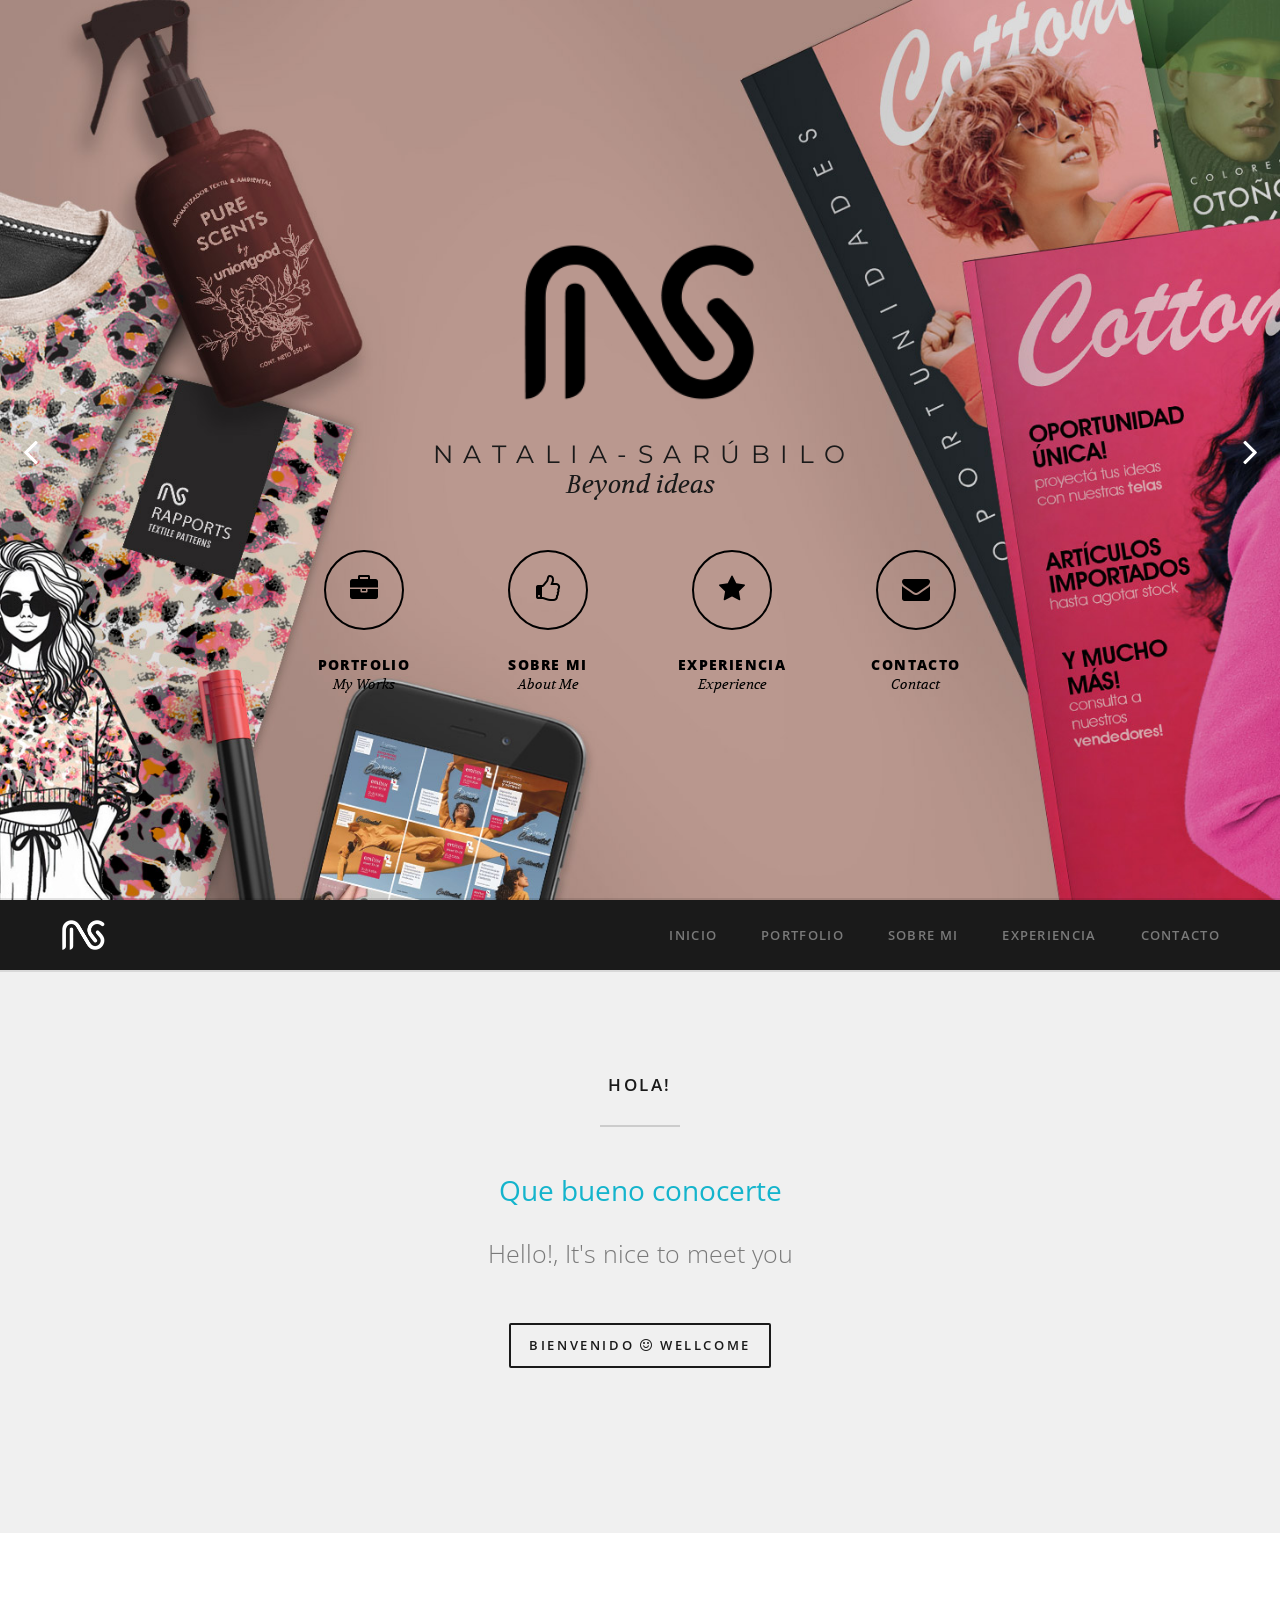
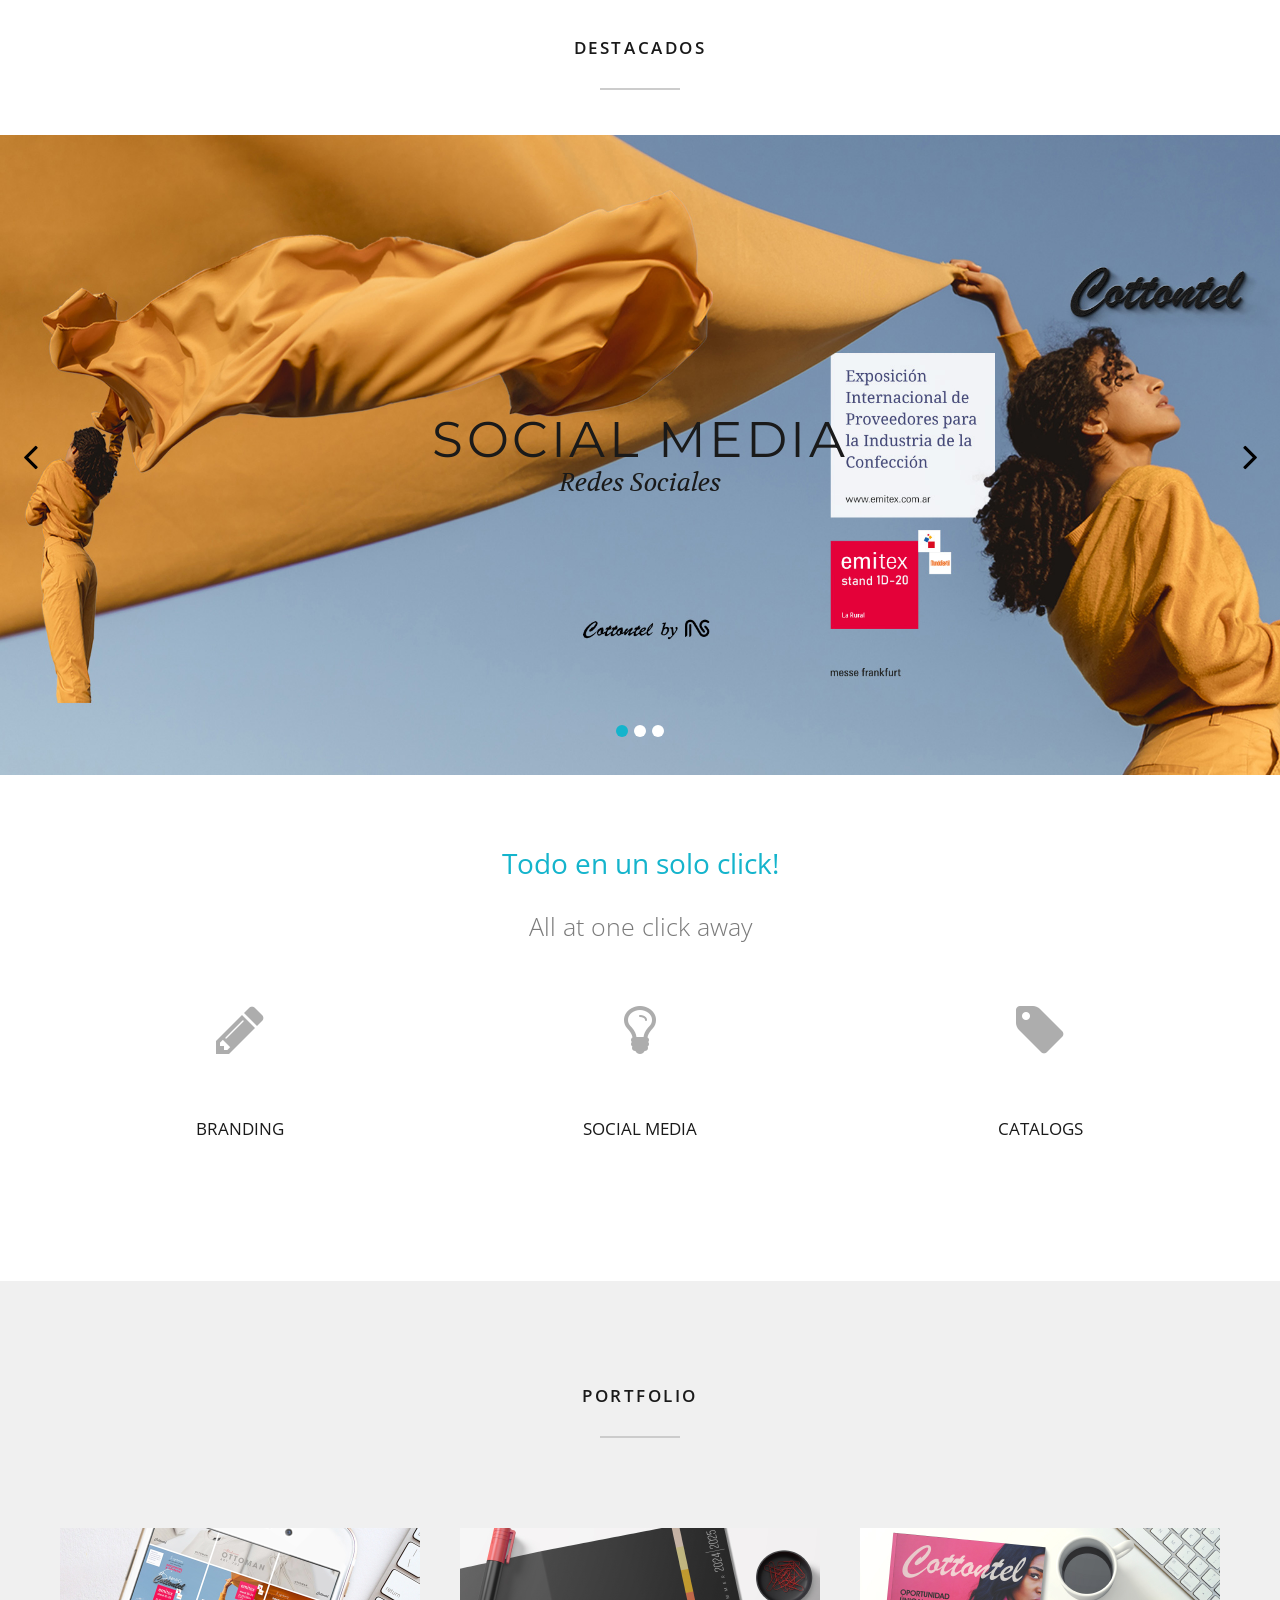
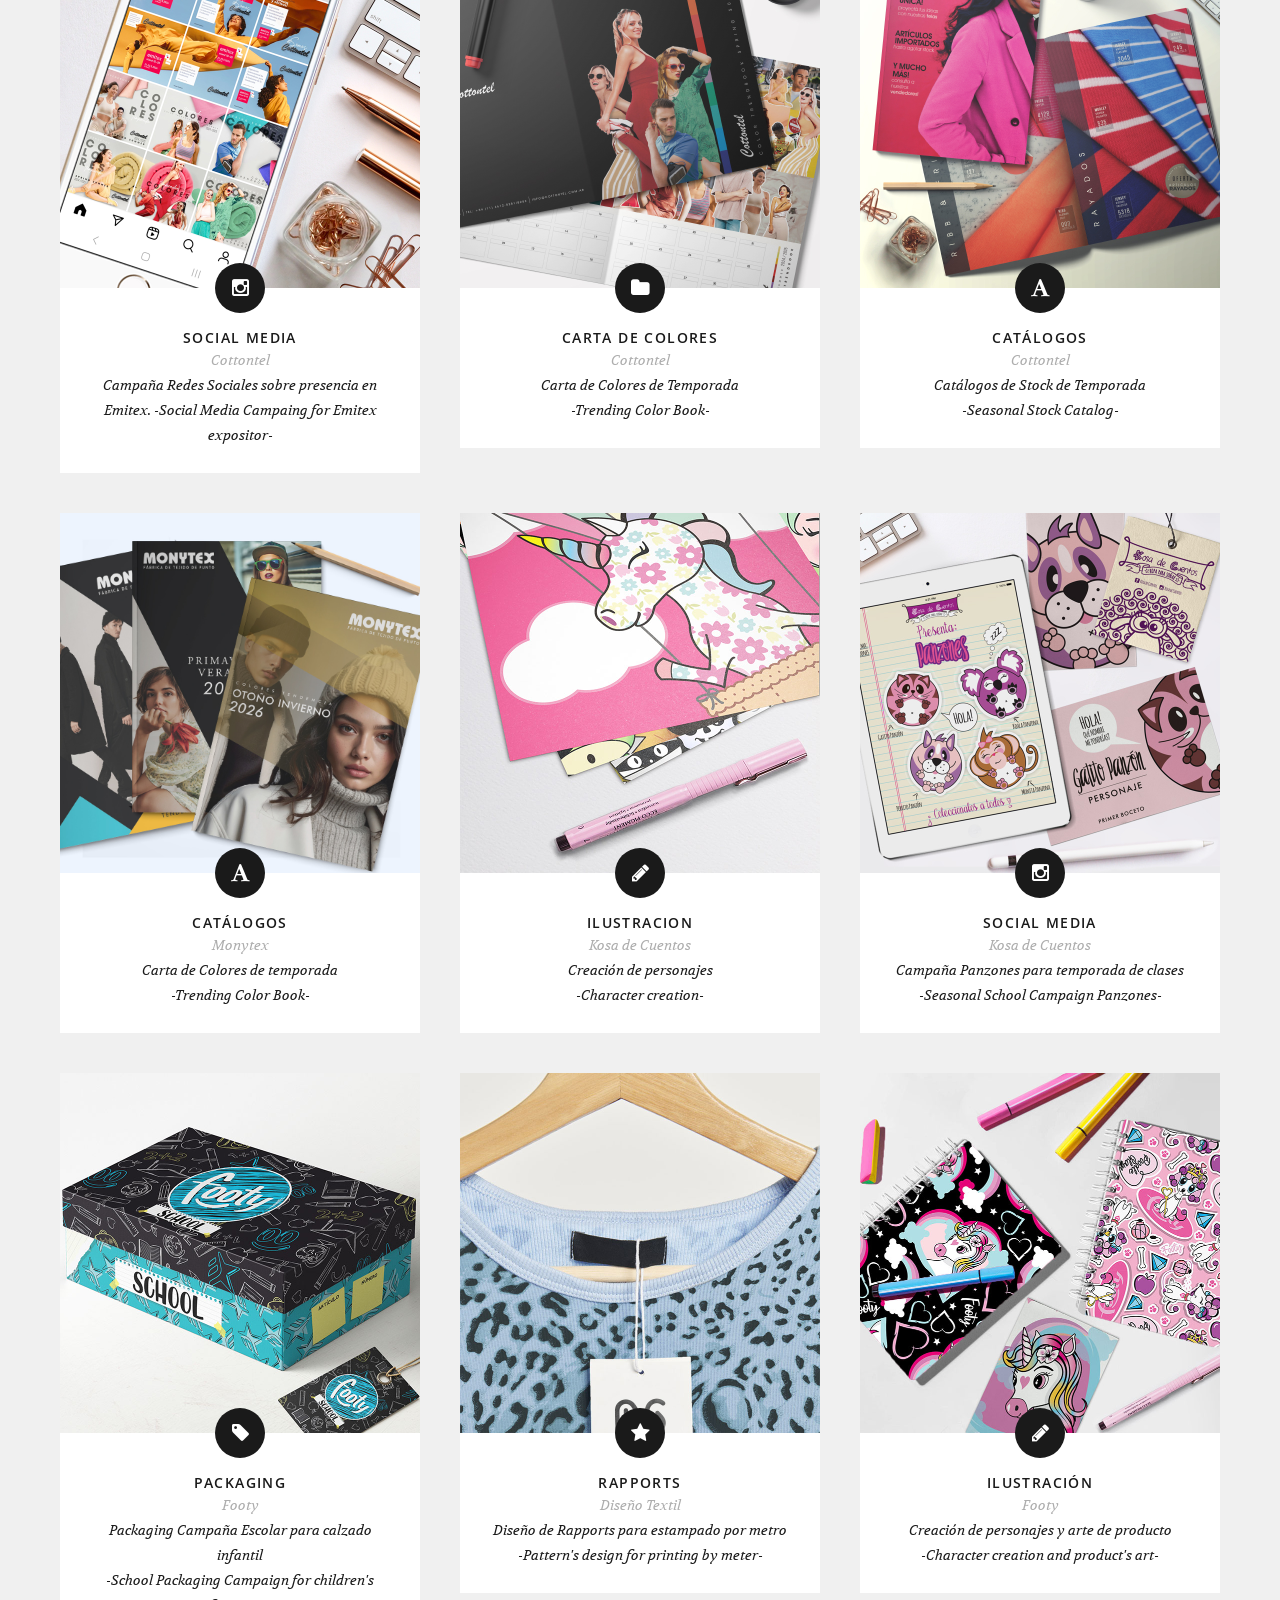
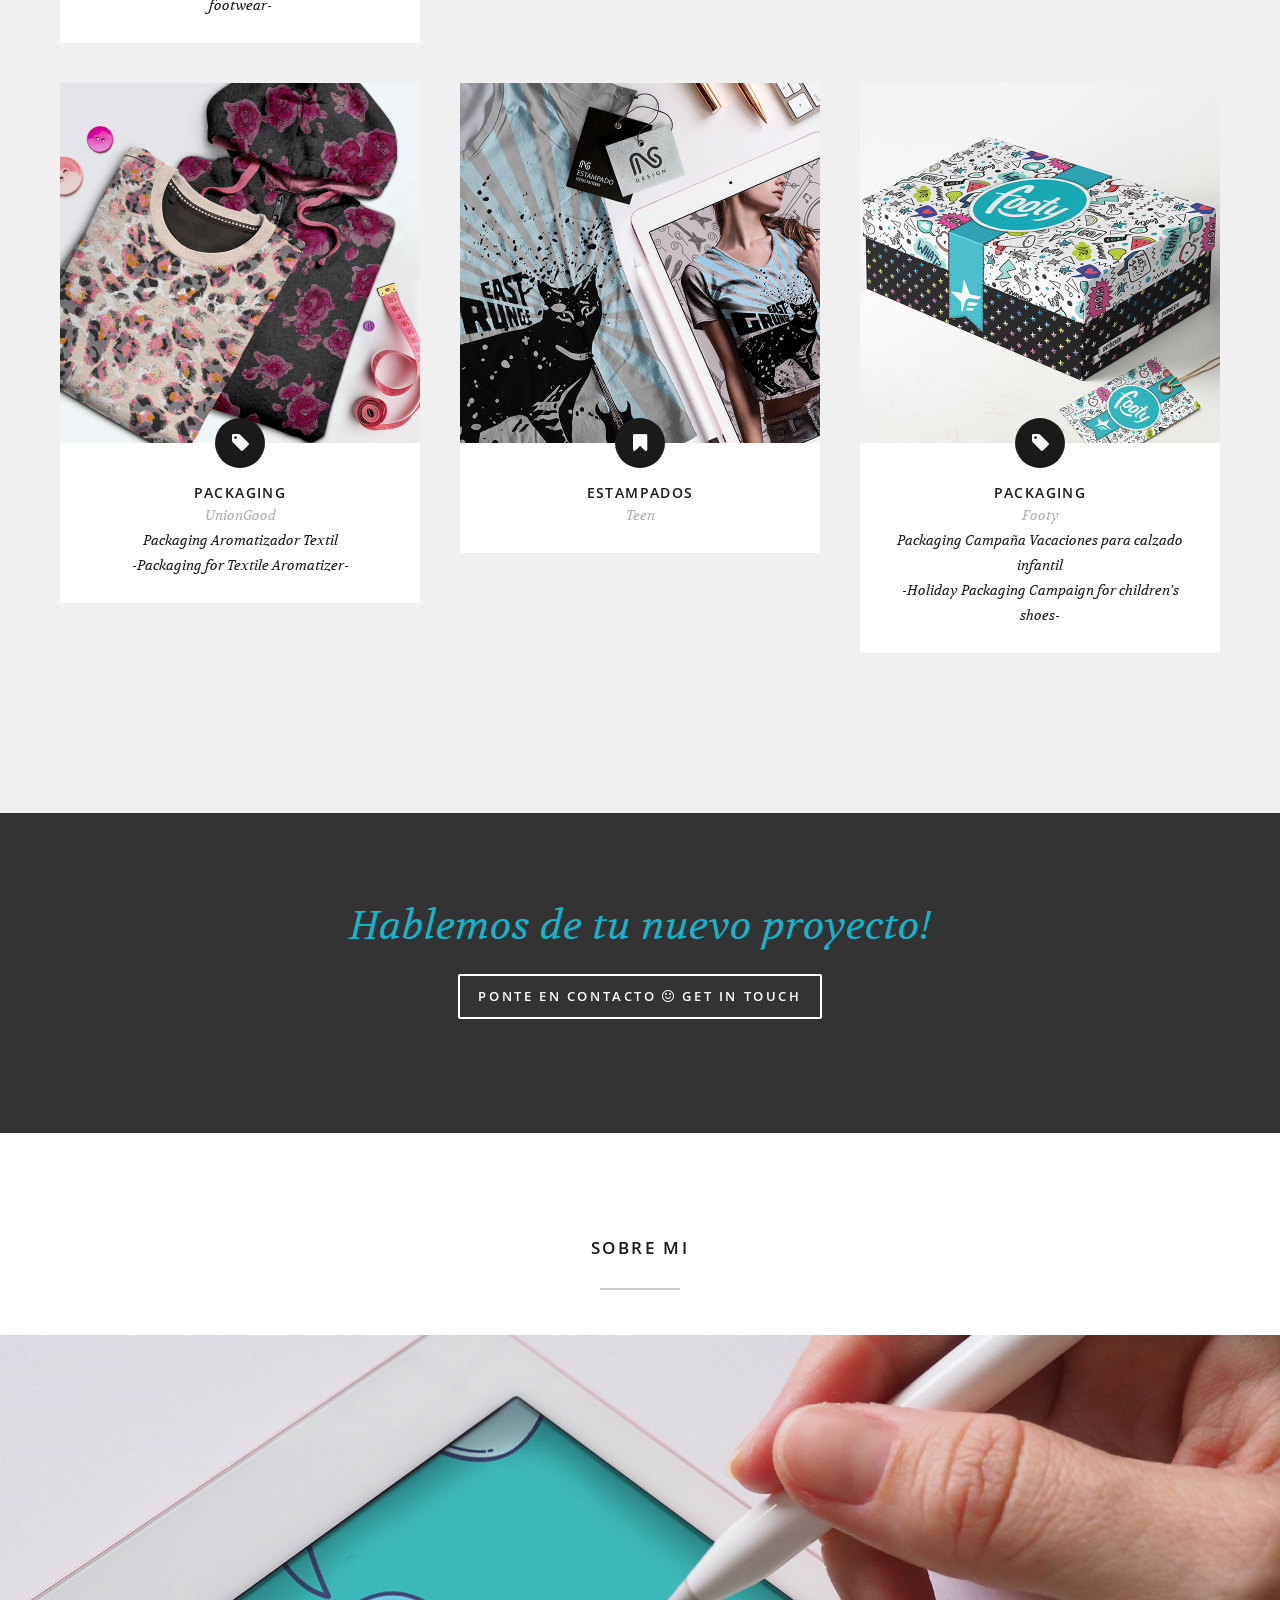
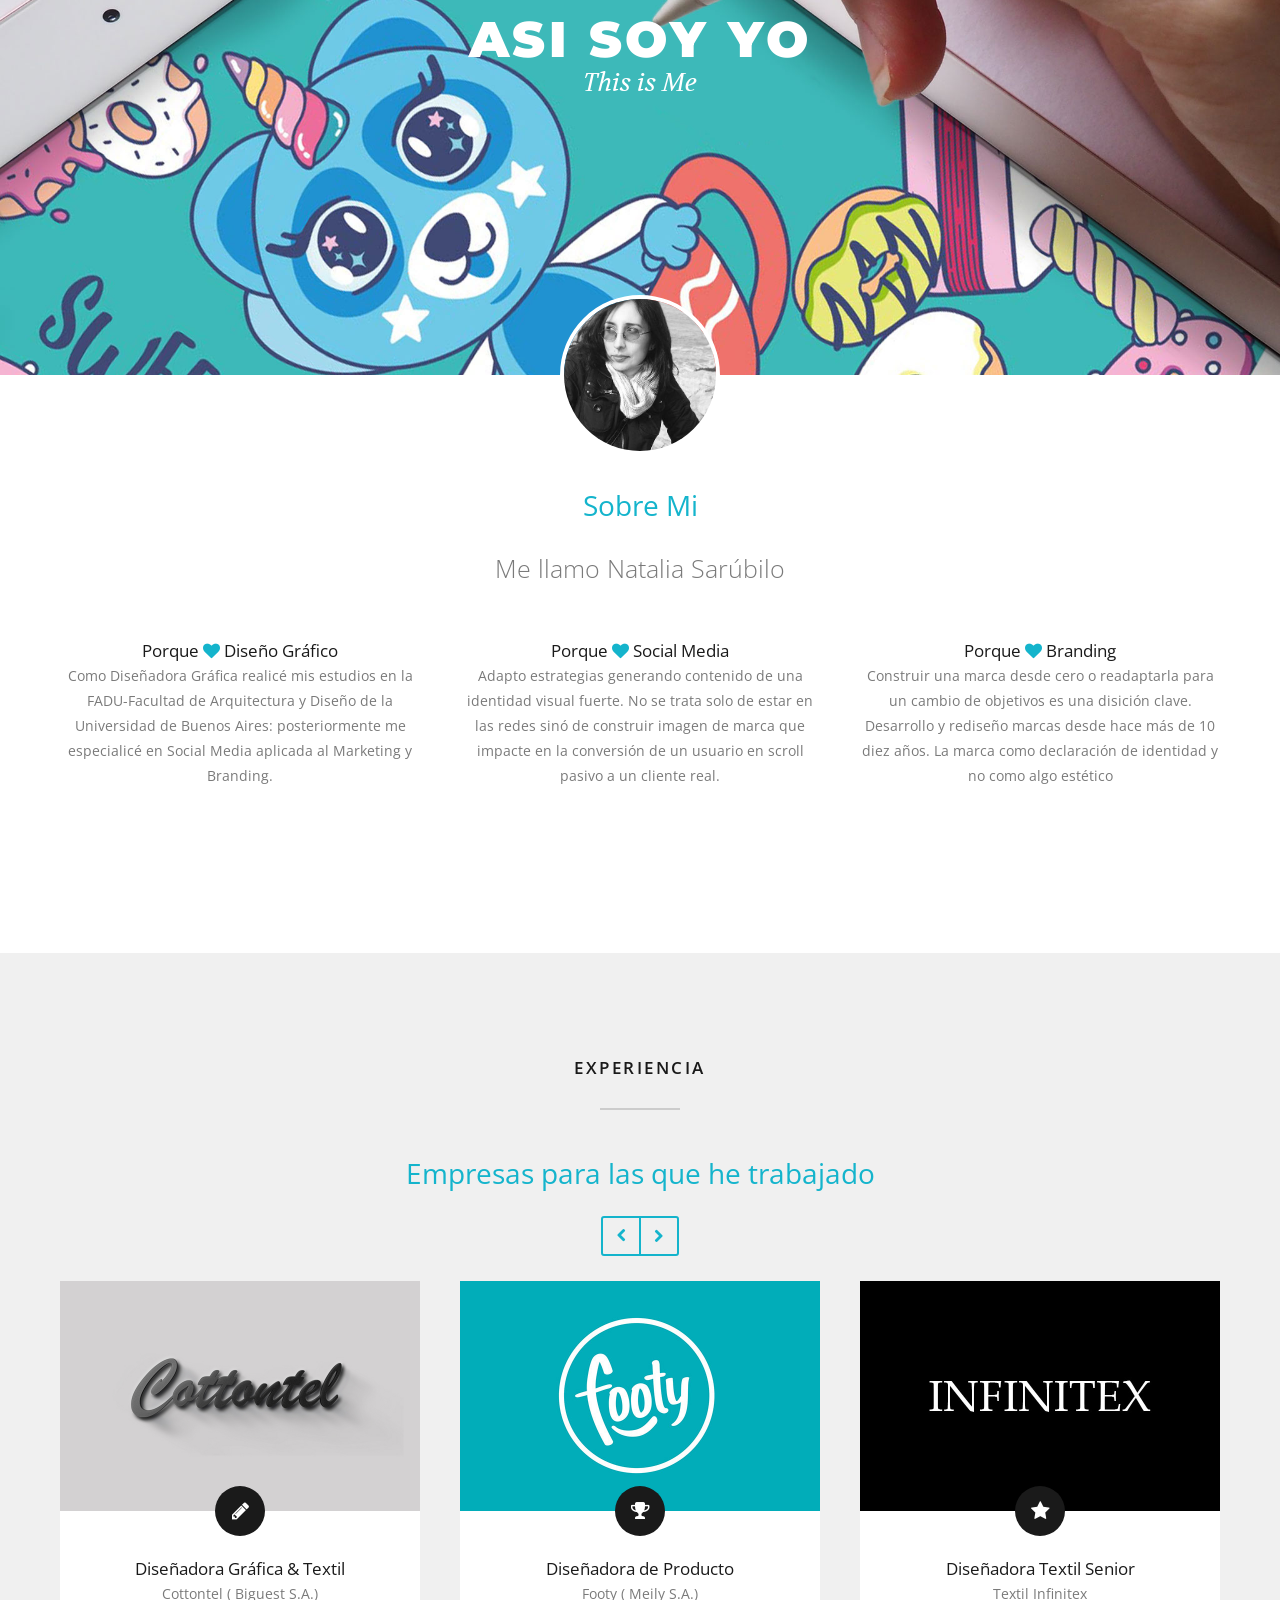
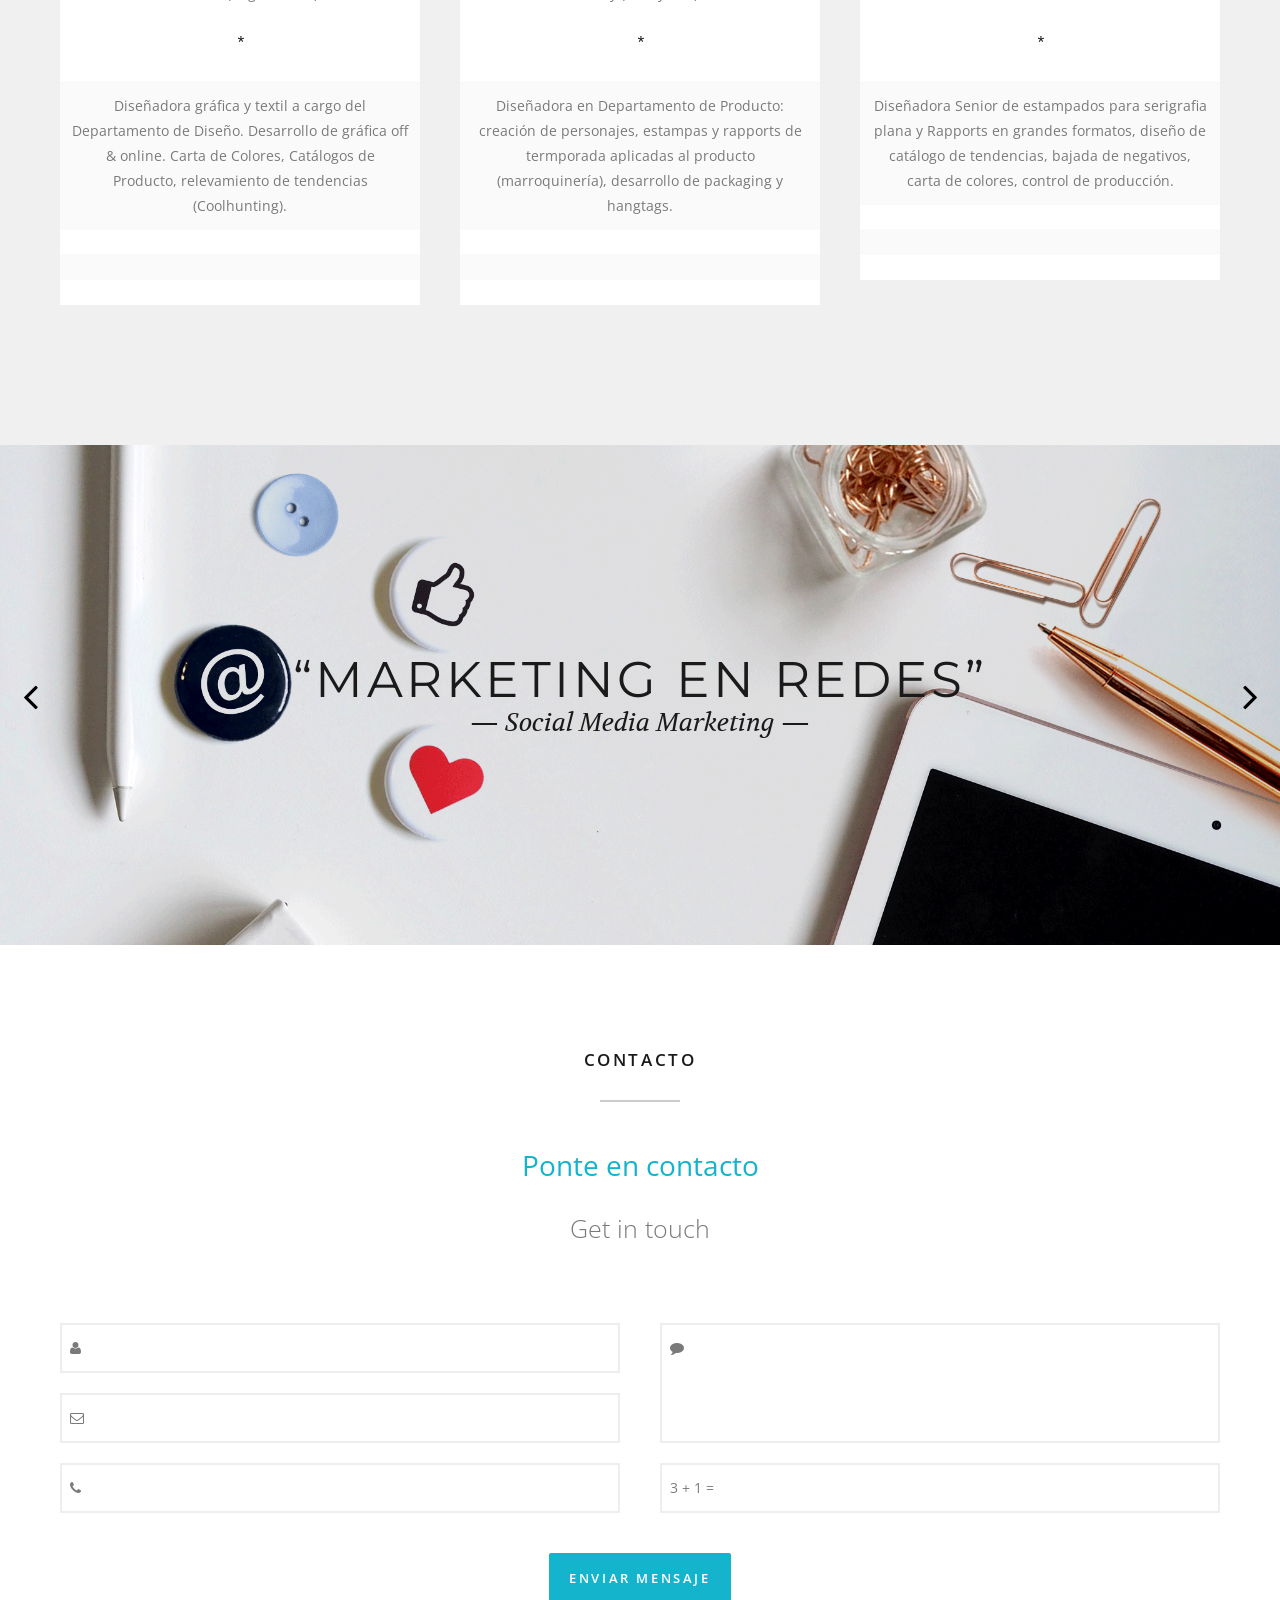
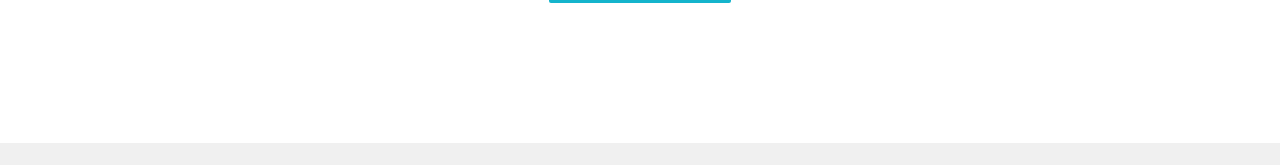
==== commit 382bb342: "Add files via upload" ====
--- a/index.html
+++ b/index.html
@@ -407,6 +407,8 @@
 						<i class="fa fa-star"></i>
 						<b>Rapports</b>
 						<em>Diseño Textil</em>
+                                                <em><span class="text-dark">Diseño de Rapports para estampado por metro</span></em>
+                                                <em><span class="text-dark">-Pattern's design for printing by meter-</span></em>
 					</a>
 				</div>
 			</div>
@@ -428,11 +430,13 @@
                         <!-- Portfolio thumb 10 -->
 			<div class="four columns medium-six columns small-twelve columns">
 				<div class="portfolio-thumb">
-					<a class="popup" href="images/placeholder-thumbnail3Bis.jpg">
+					<a class="popup" href="images/placeholder-thumbnail3.jpg">
 						<img src="images/placeholder-thumbnail3.jpg" alt="placeholder-thumbnail">
-						<i class="fa fa-bookmark"></i>
-						<b>Estampados</b>
-						<em>Indumentaria</em>
+						<i class="fa fa-tag"></i>
+						<b>Packaging</b>
+						<em>UnionGood</em>
+                                                <em><span class="text-dark">Packaging Aromatizador Textil</span></em>
+                                                <em><span class="text-dark">-Packaging for Textile Aromatizer-</span></em>
 					</a>
 					</a>
 				</div>
@@ -867,4 +871,4 @@
 
 
 </body>
-</html>
+</html>
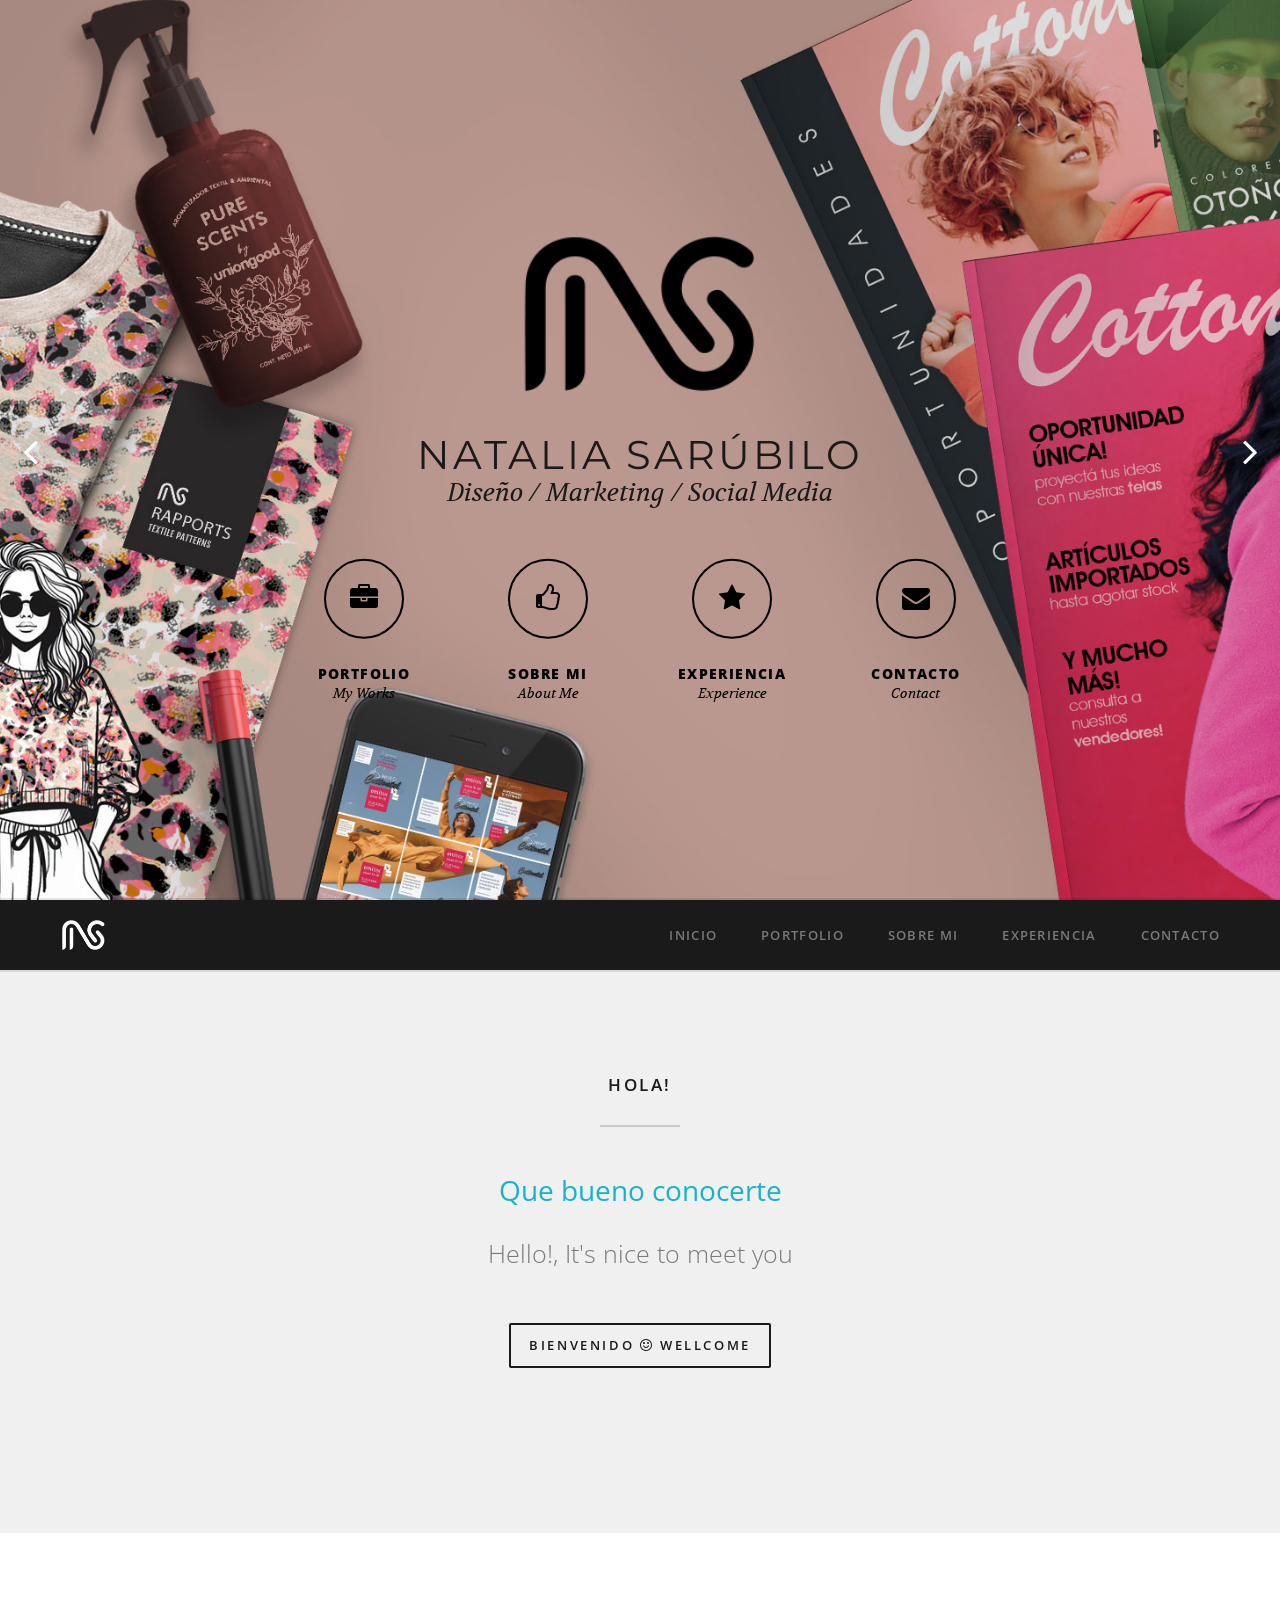
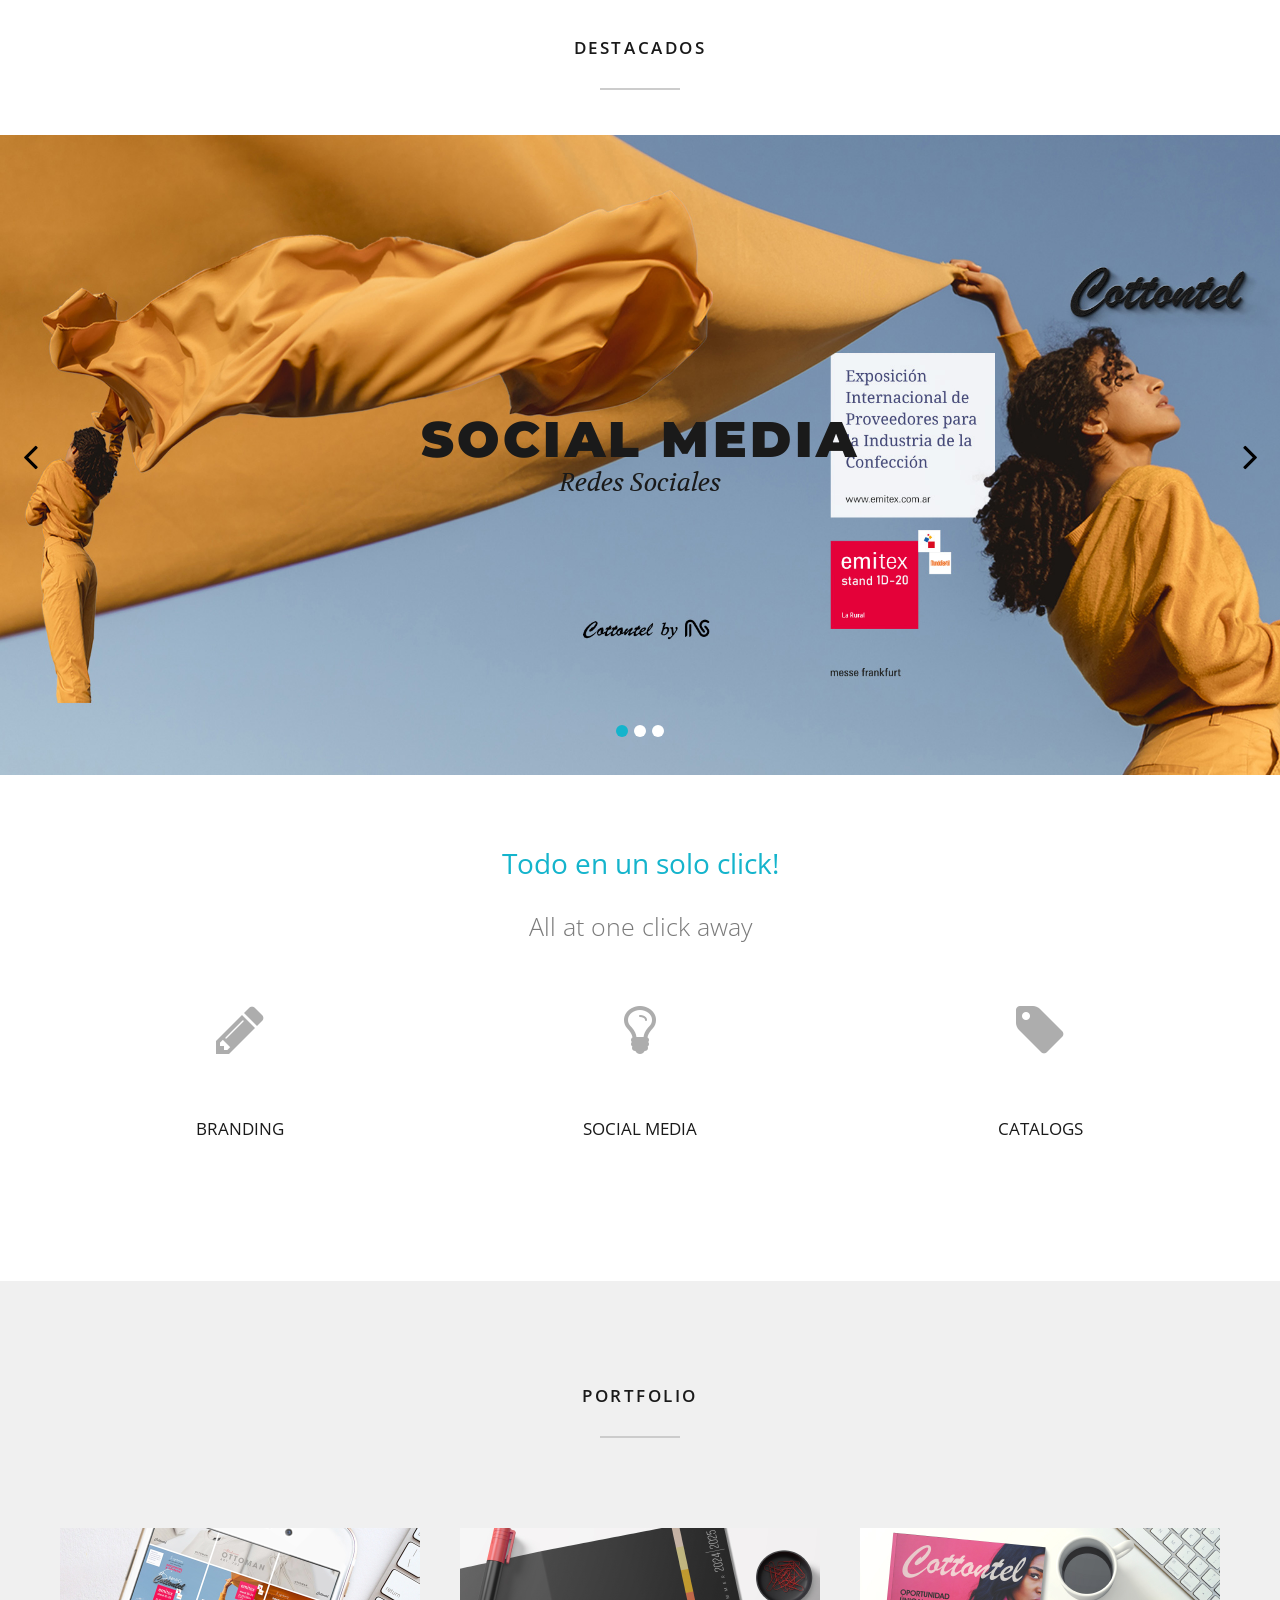
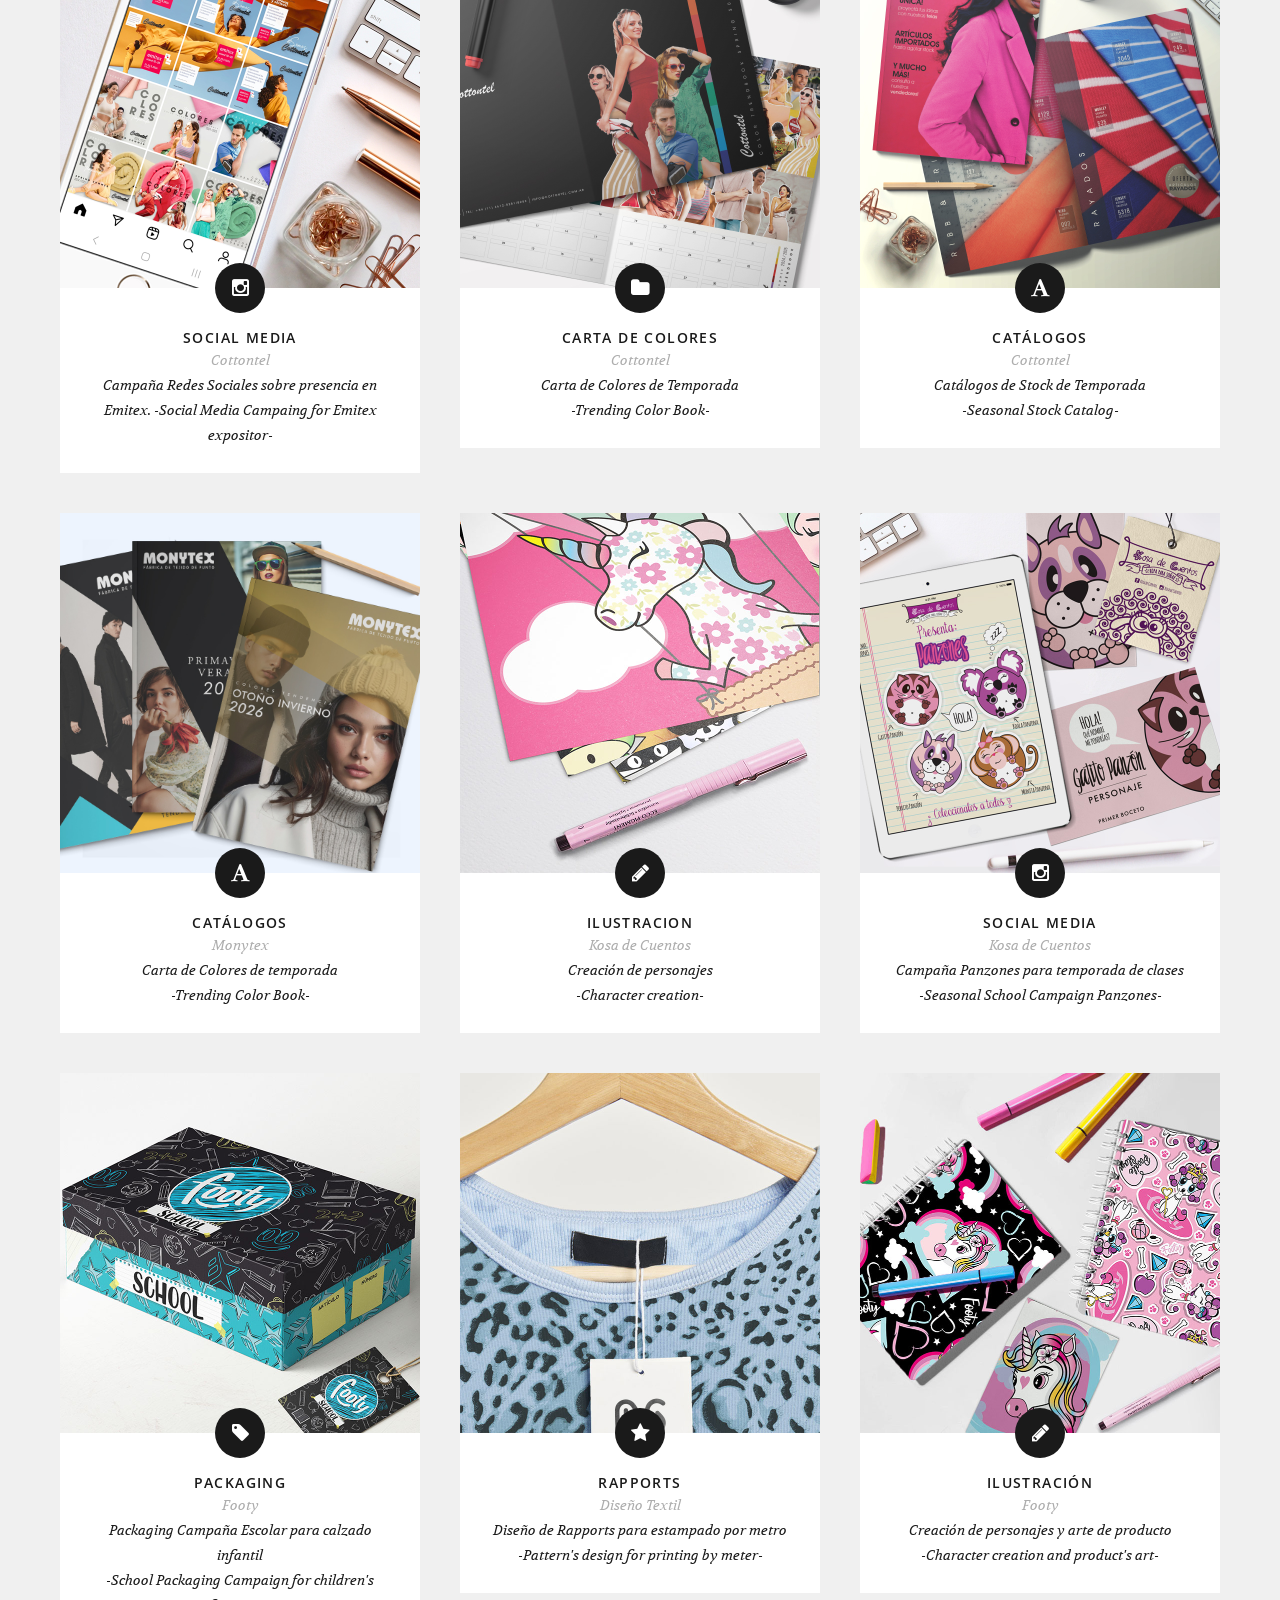
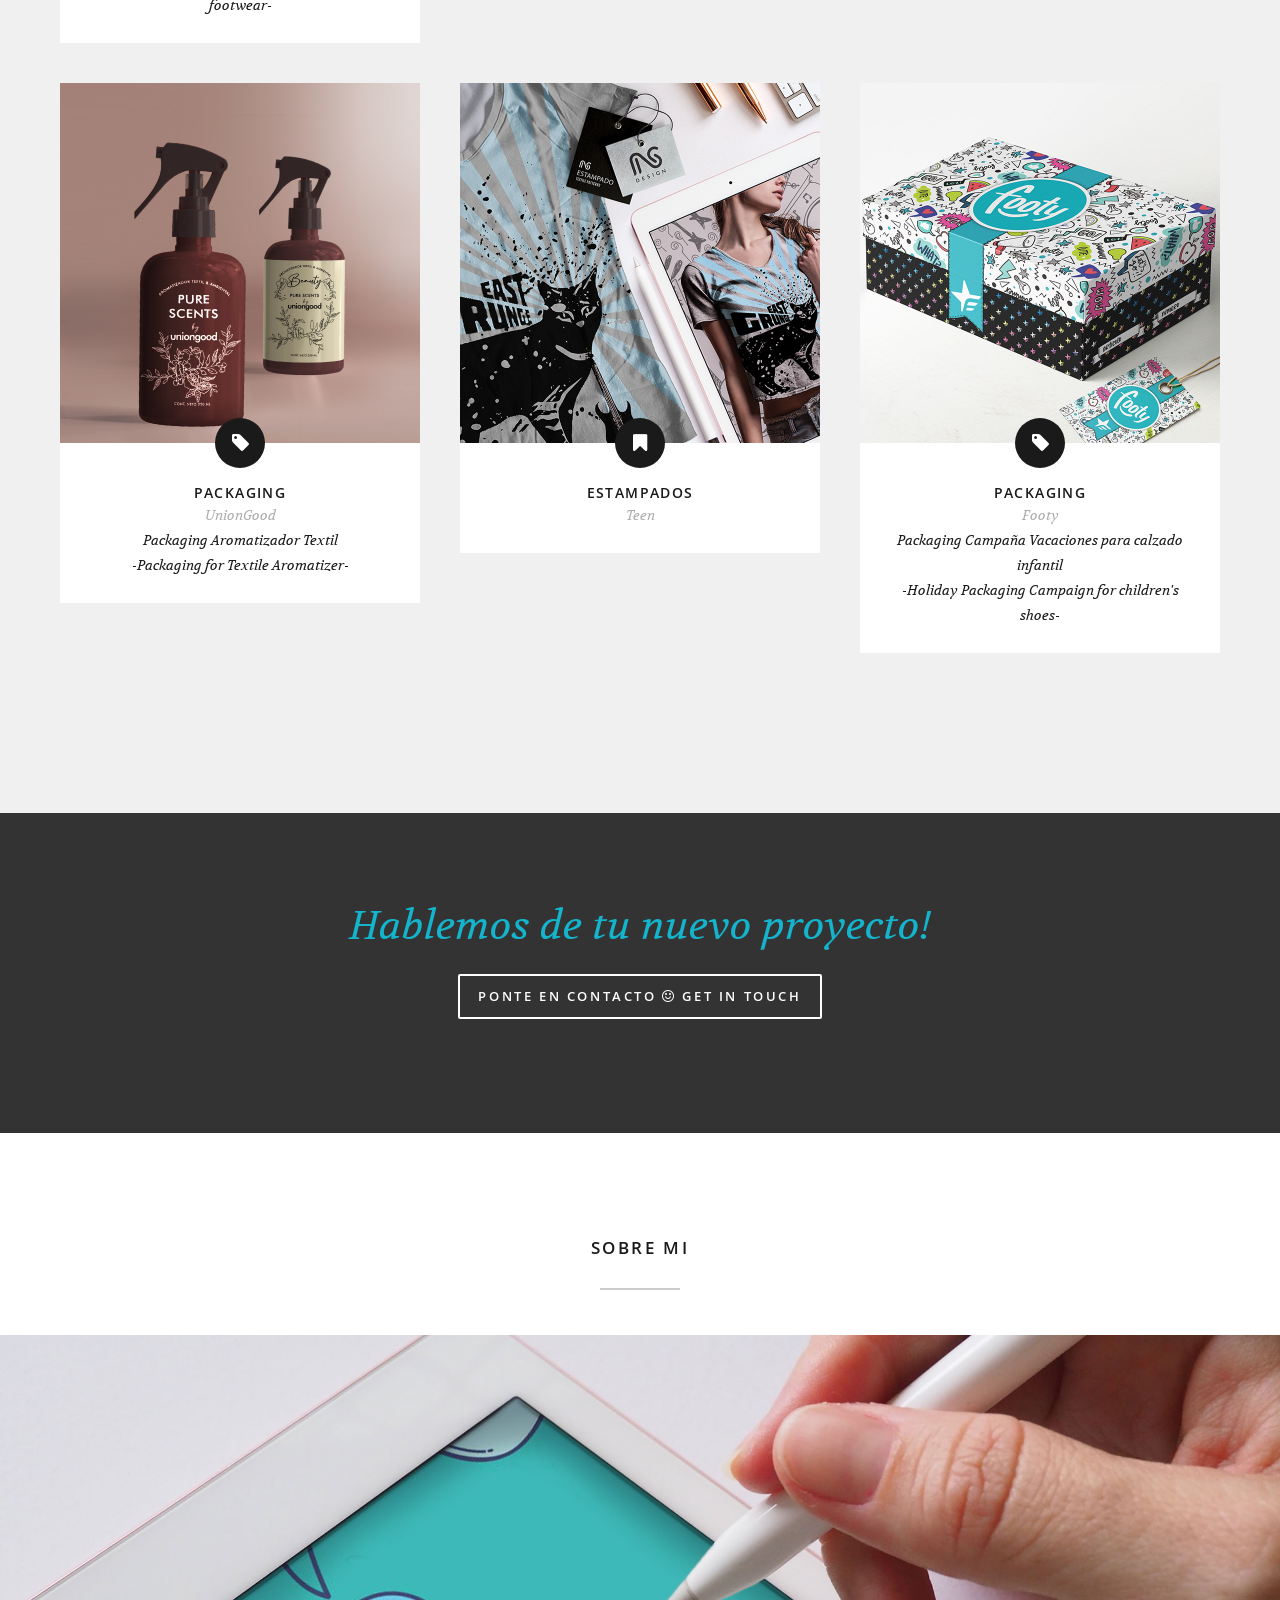
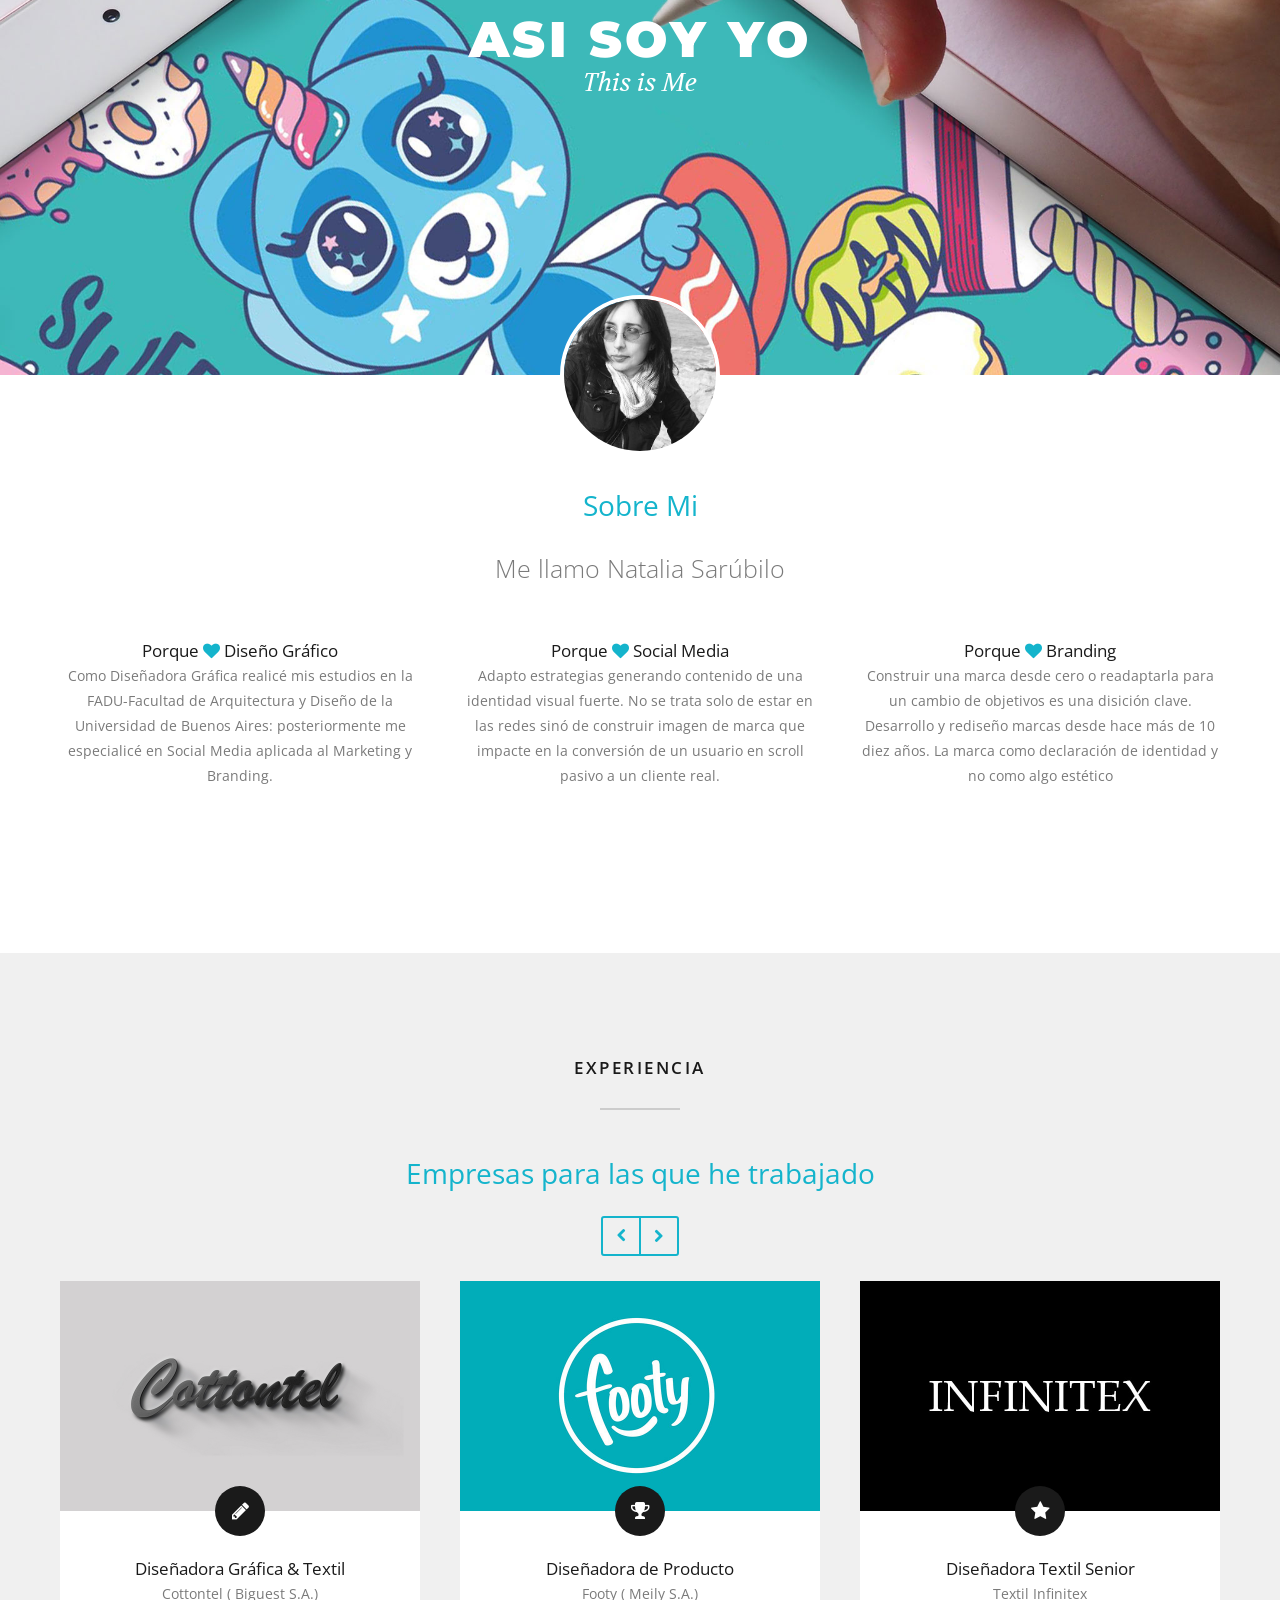
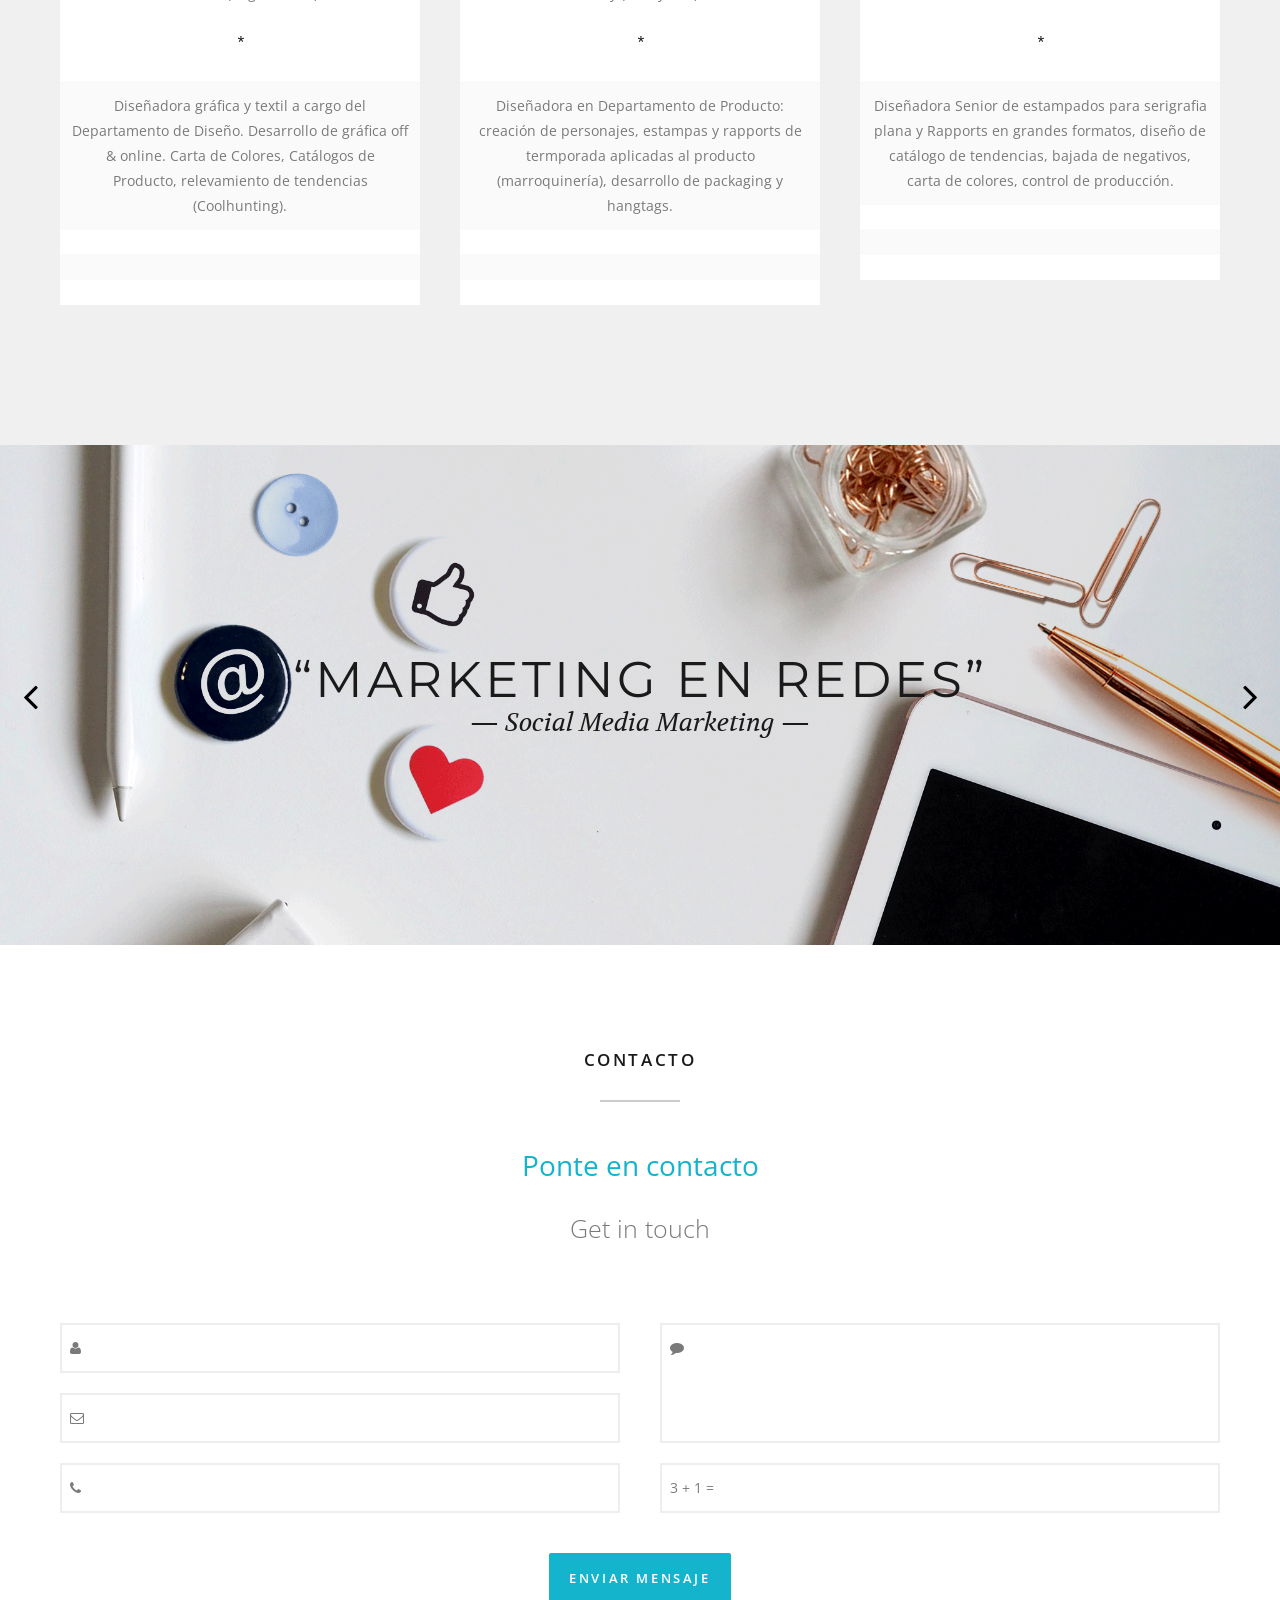
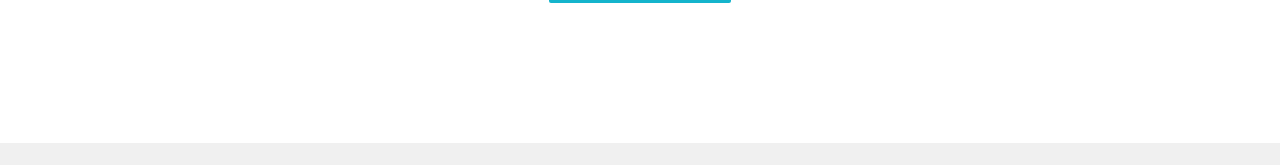
==== commit 1e788f4b: "Add files via upload" ====
--- a/index.html
+++ b/index.html
@@ -58,8 +58,8 @@
 
 			<!-- Logo and text -->
 			<img src="images/logo-home.png" alt="logo-home" width="270" height="230">
-                        <h6 class="bigtext letterspace uppercase no-margin">N a t a l i a - S a r ú b i l o</h1>
-                        <h6 class="bigtext serif italic margin-bottom">Beyond ideas</h6>
+                        <h5 class="bigtext uppercase letterspace medium">Natalia Sarúbilo</h5>
+                        <h6 class="bigtext serif italic margin-bottom">Diseño / Marketing / Social Media</h6>
 
 
 			<!-- Home menu -->
@@ -191,7 +191,7 @@
 					<div style="background-image: url('images/placeholder-header1.jpg')" class="header">
 						<div class="header-center">
 							<div class="centerdiv text-black">
-								<h4 class="bigtext uppercase letterspace medium">Social Media</h4>
+								<h4 class="bigtext uppercase letterspace bold">Social Media</h4>
 								<h6 class="bigtext serif italic">Redes Sociales</h6>
 							</div>
 						</div>
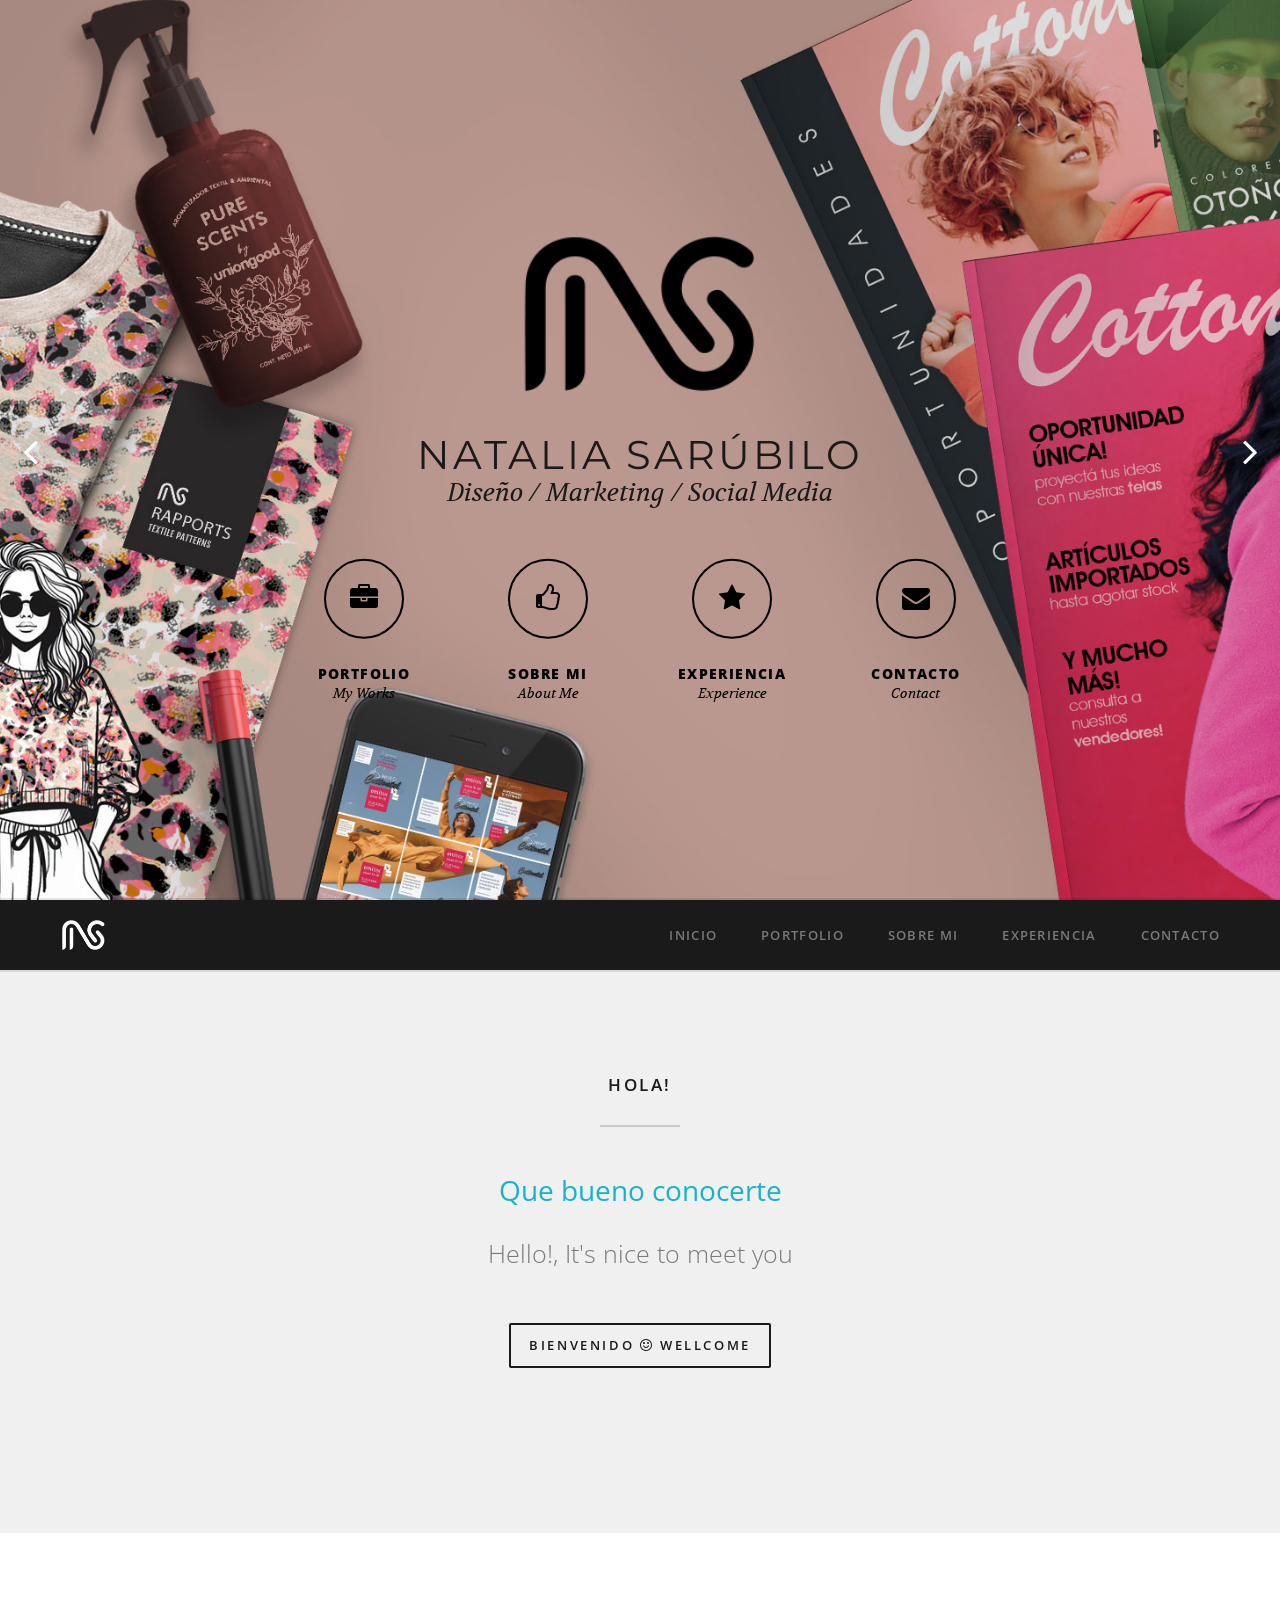
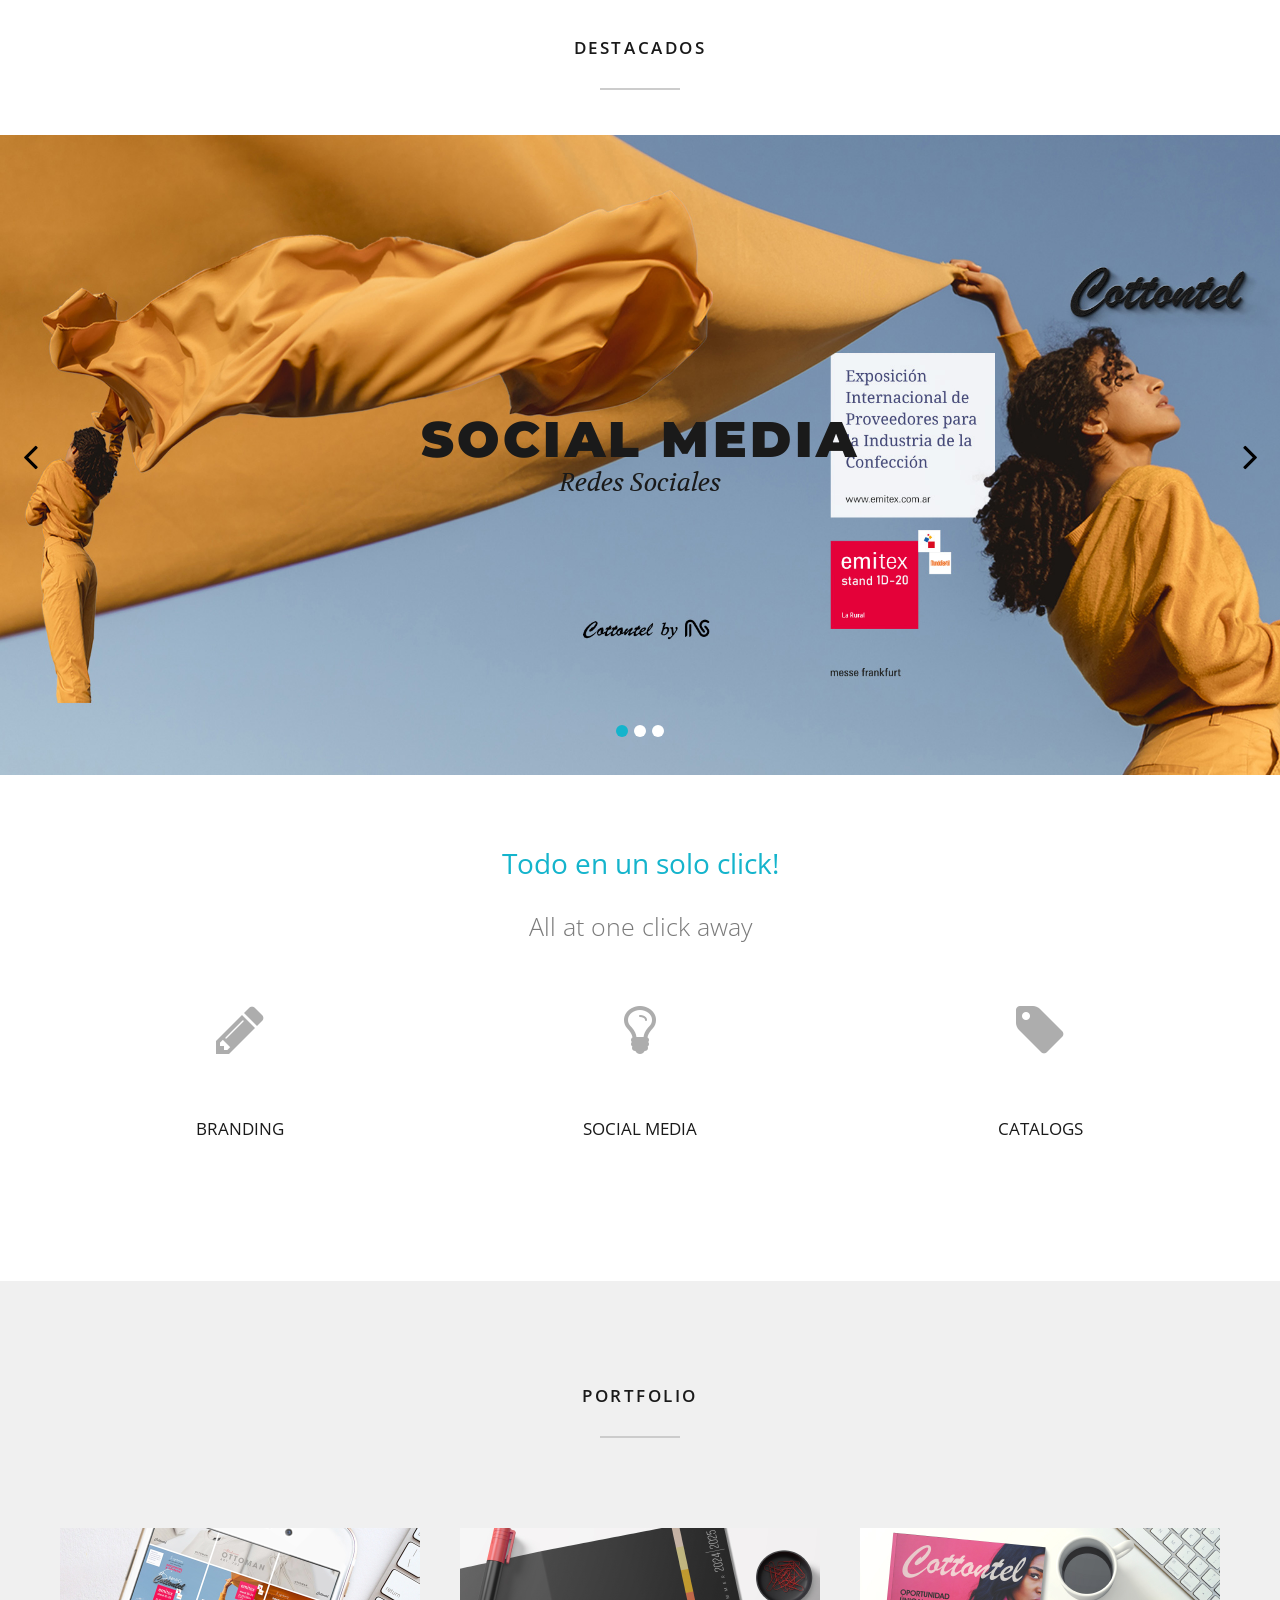
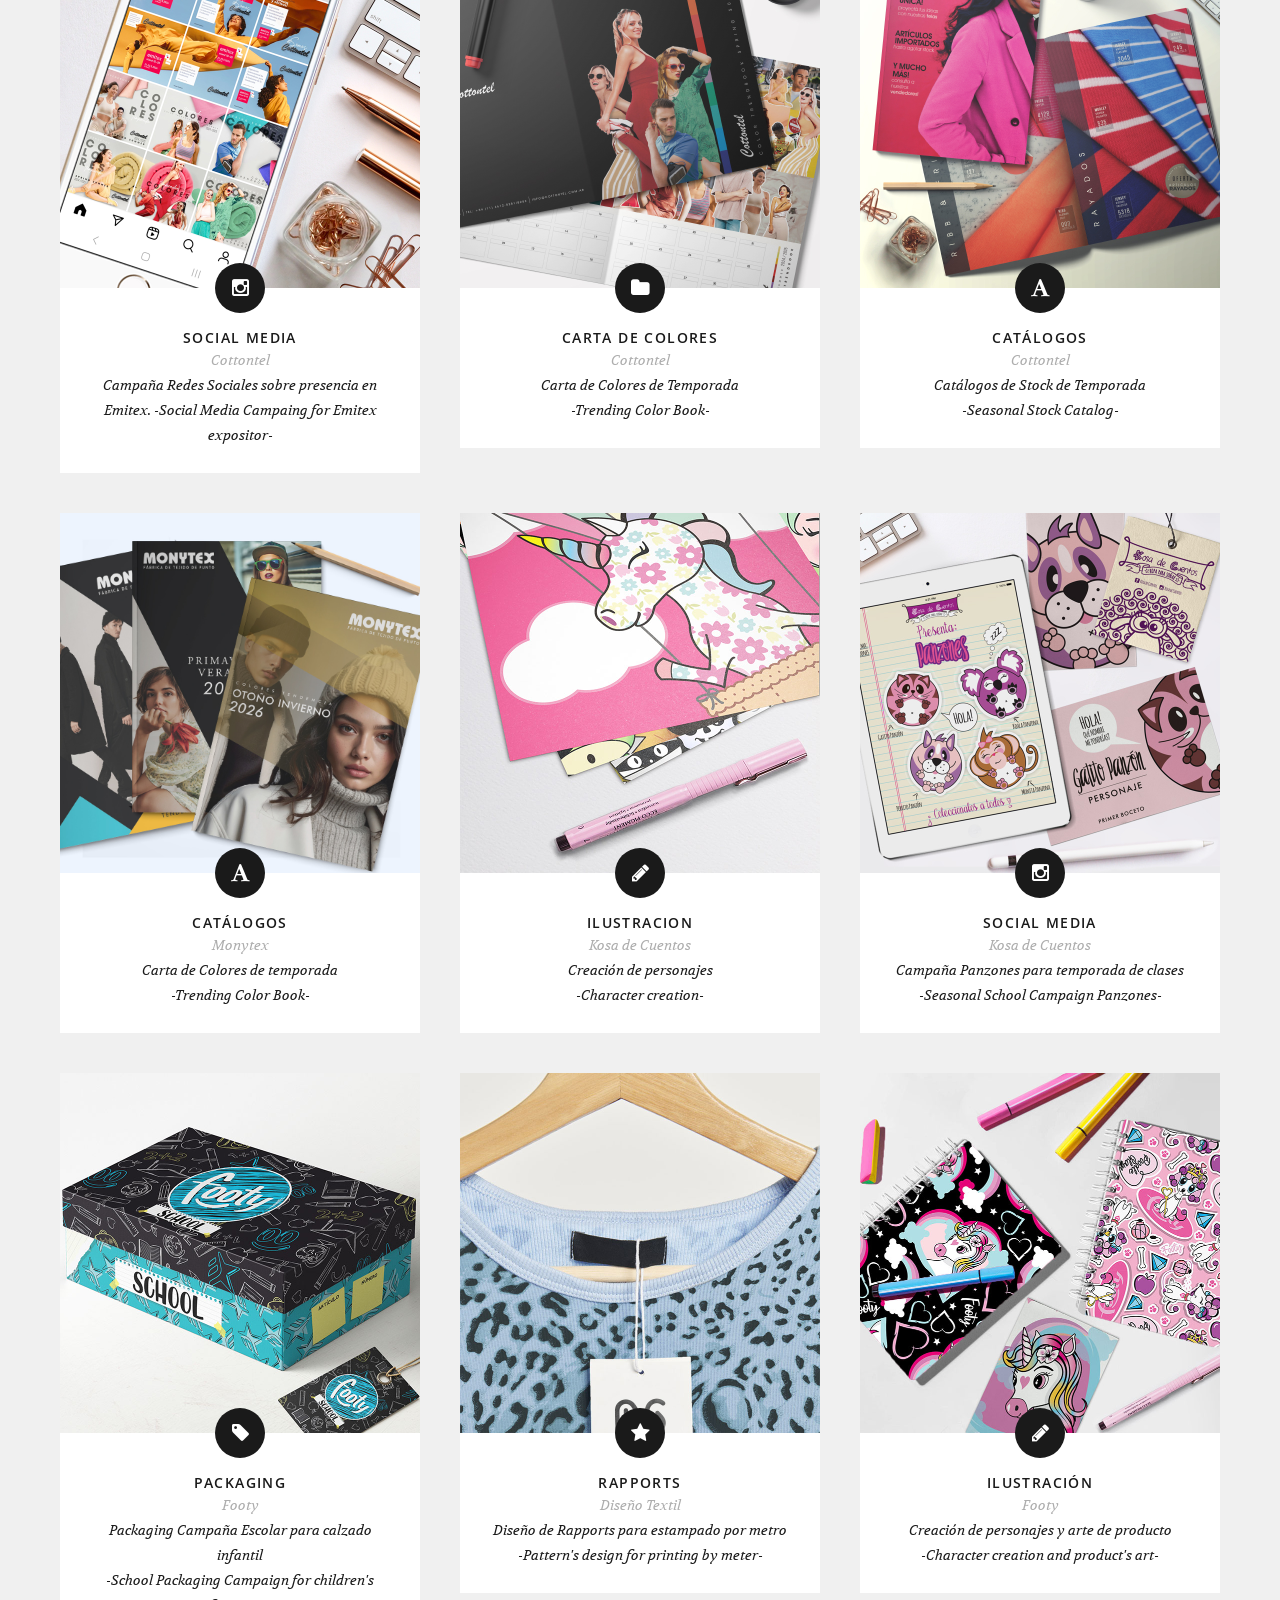
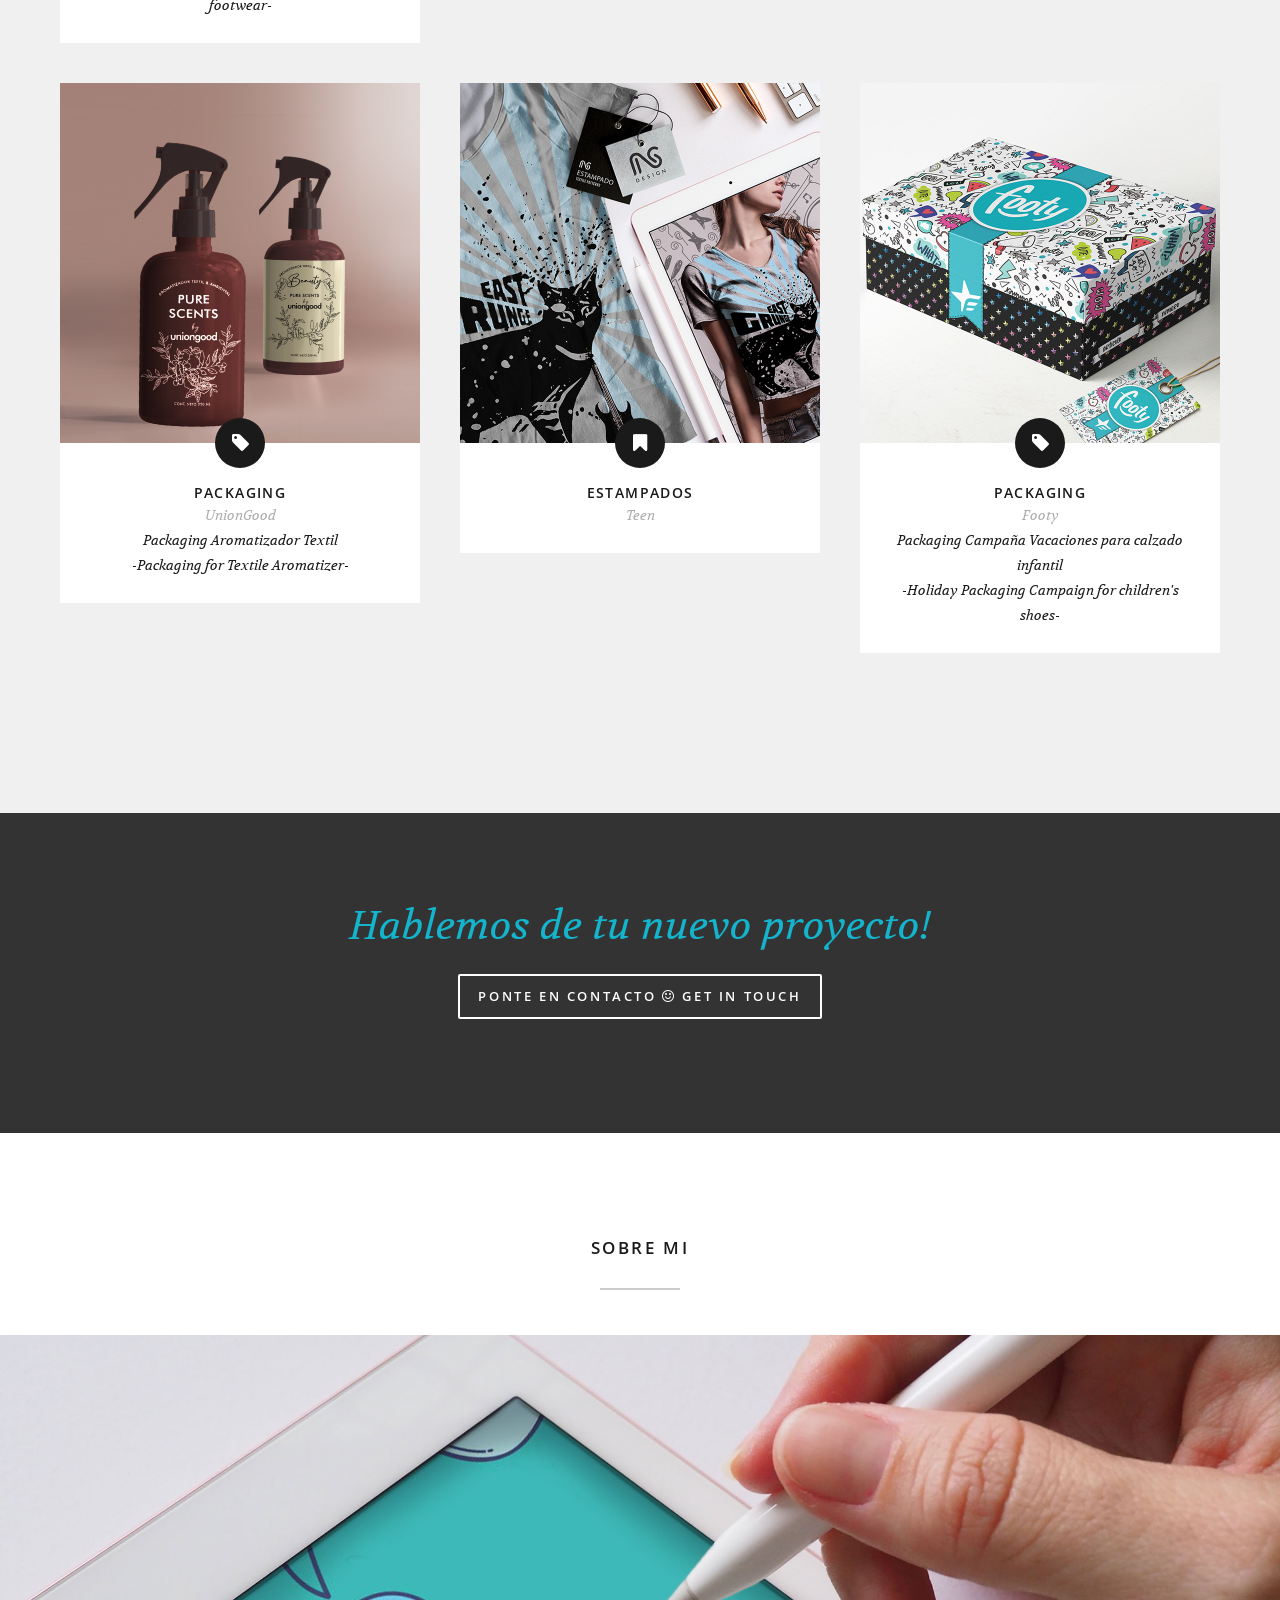
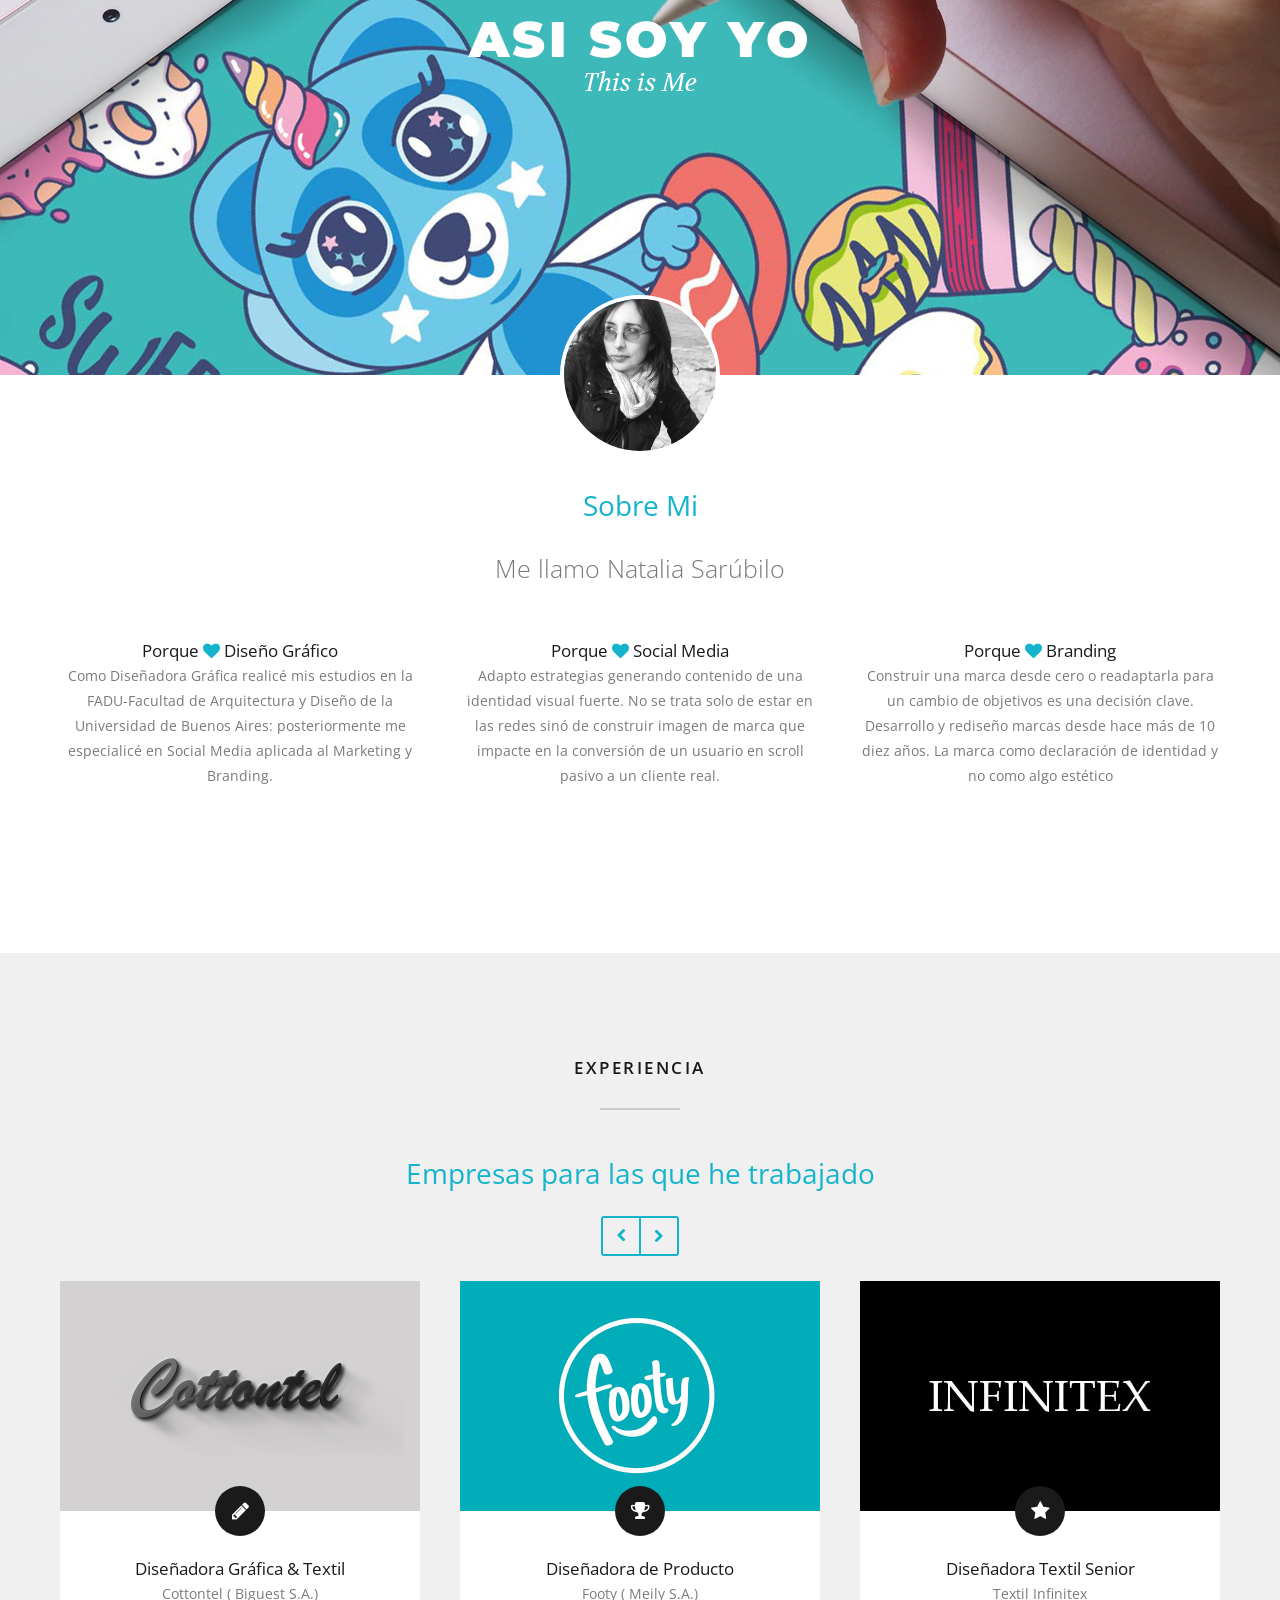
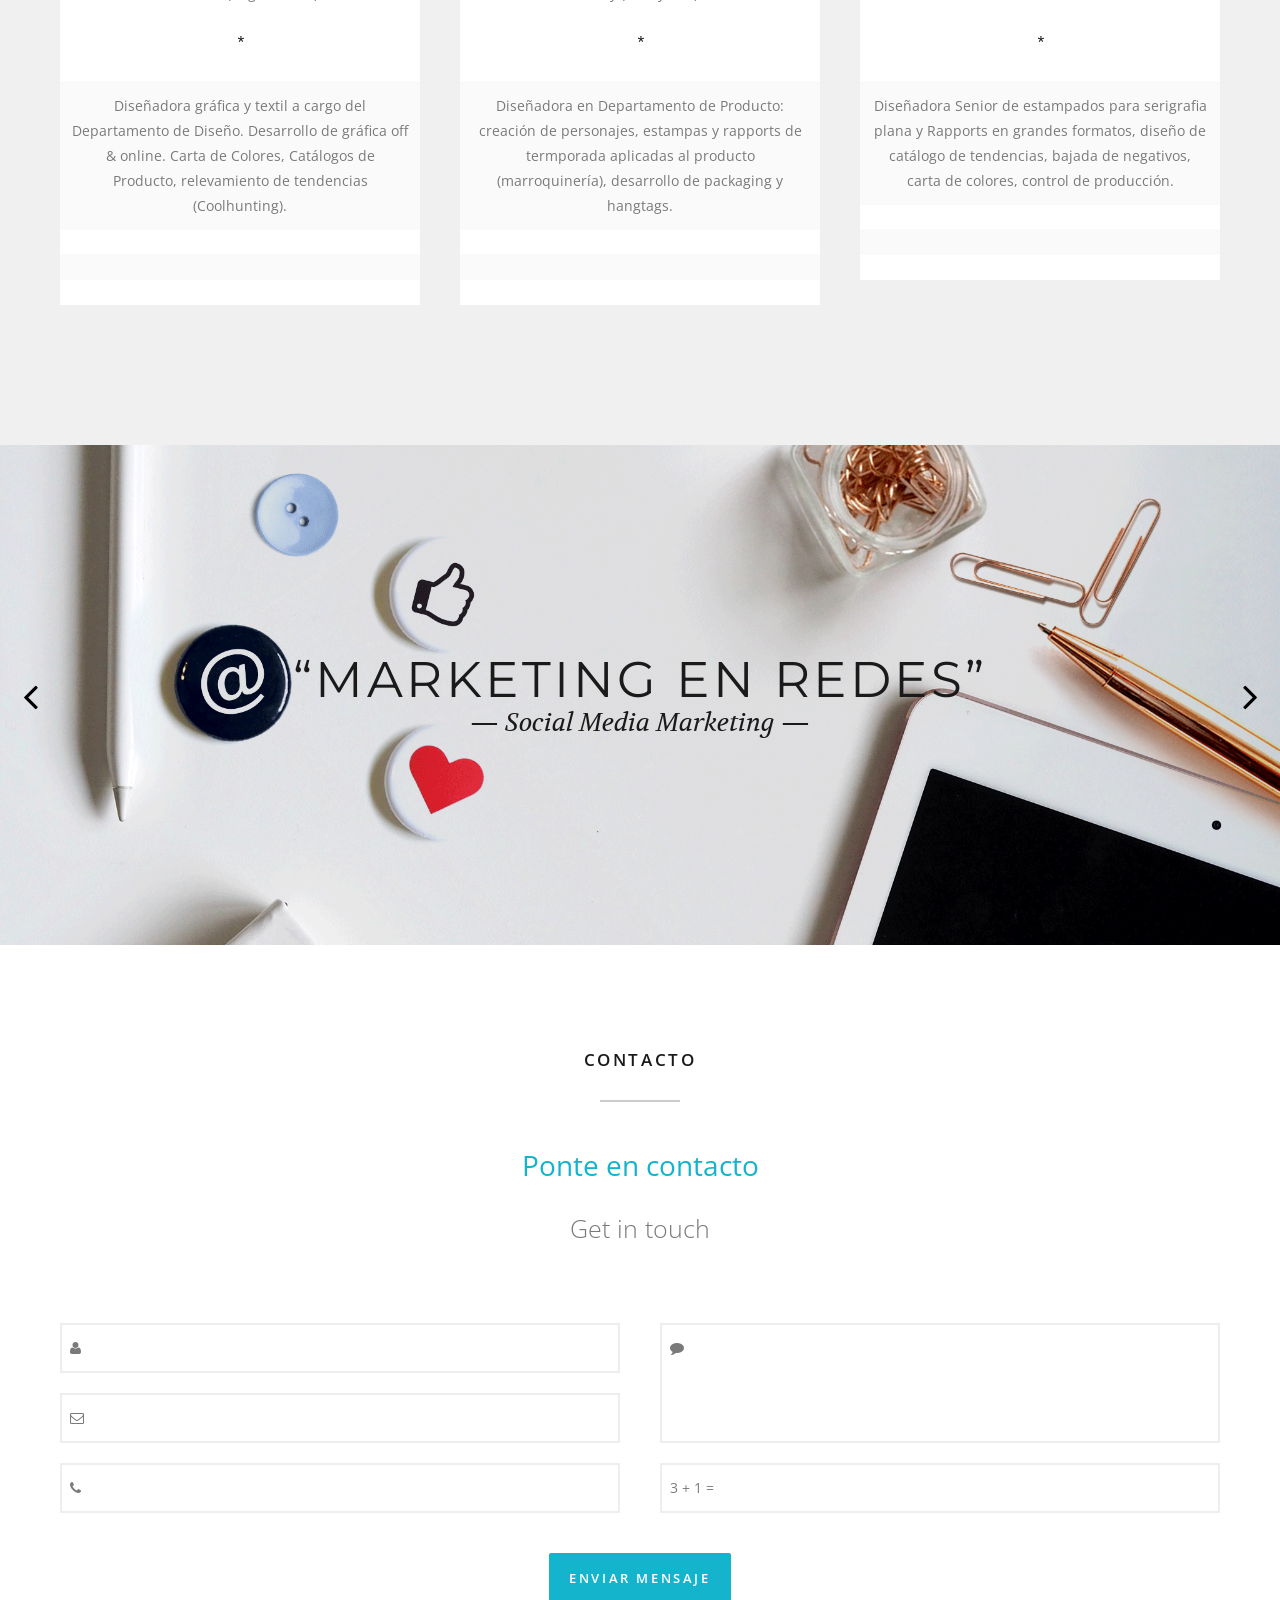
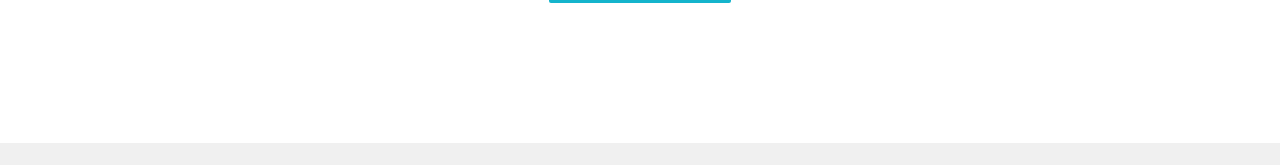
==== commit 06d0f4ac: "Update index.html" ====
--- a/index.html
+++ b/index.html
@@ -549,7 +549,7 @@
 			<!-- Column 3 -->
 			<div class="four columns">
 				<h4>Porque <i class="fa fa-heart text-color"></i> Branding</h4>
-				<p>Construir una marca desde cero o readaptarla para un cambio de objetivos es una disición clave. Desarrollo y rediseño marcas desde hace más de 10 diez años. La marca como declaración de identidad y no como algo estético</p>
+				<p>Construir una marca desde cero o readaptarla para un cambio de objetivos es una decisión clave. Desarrollo y rediseño marcas desde hace más de 10 diez años. La marca como declaración de identidad y no como algo estético</p>
 			</div>
 
 
@@ -871,4 +871,4 @@
 
 
 </body>
-</html>+</html>
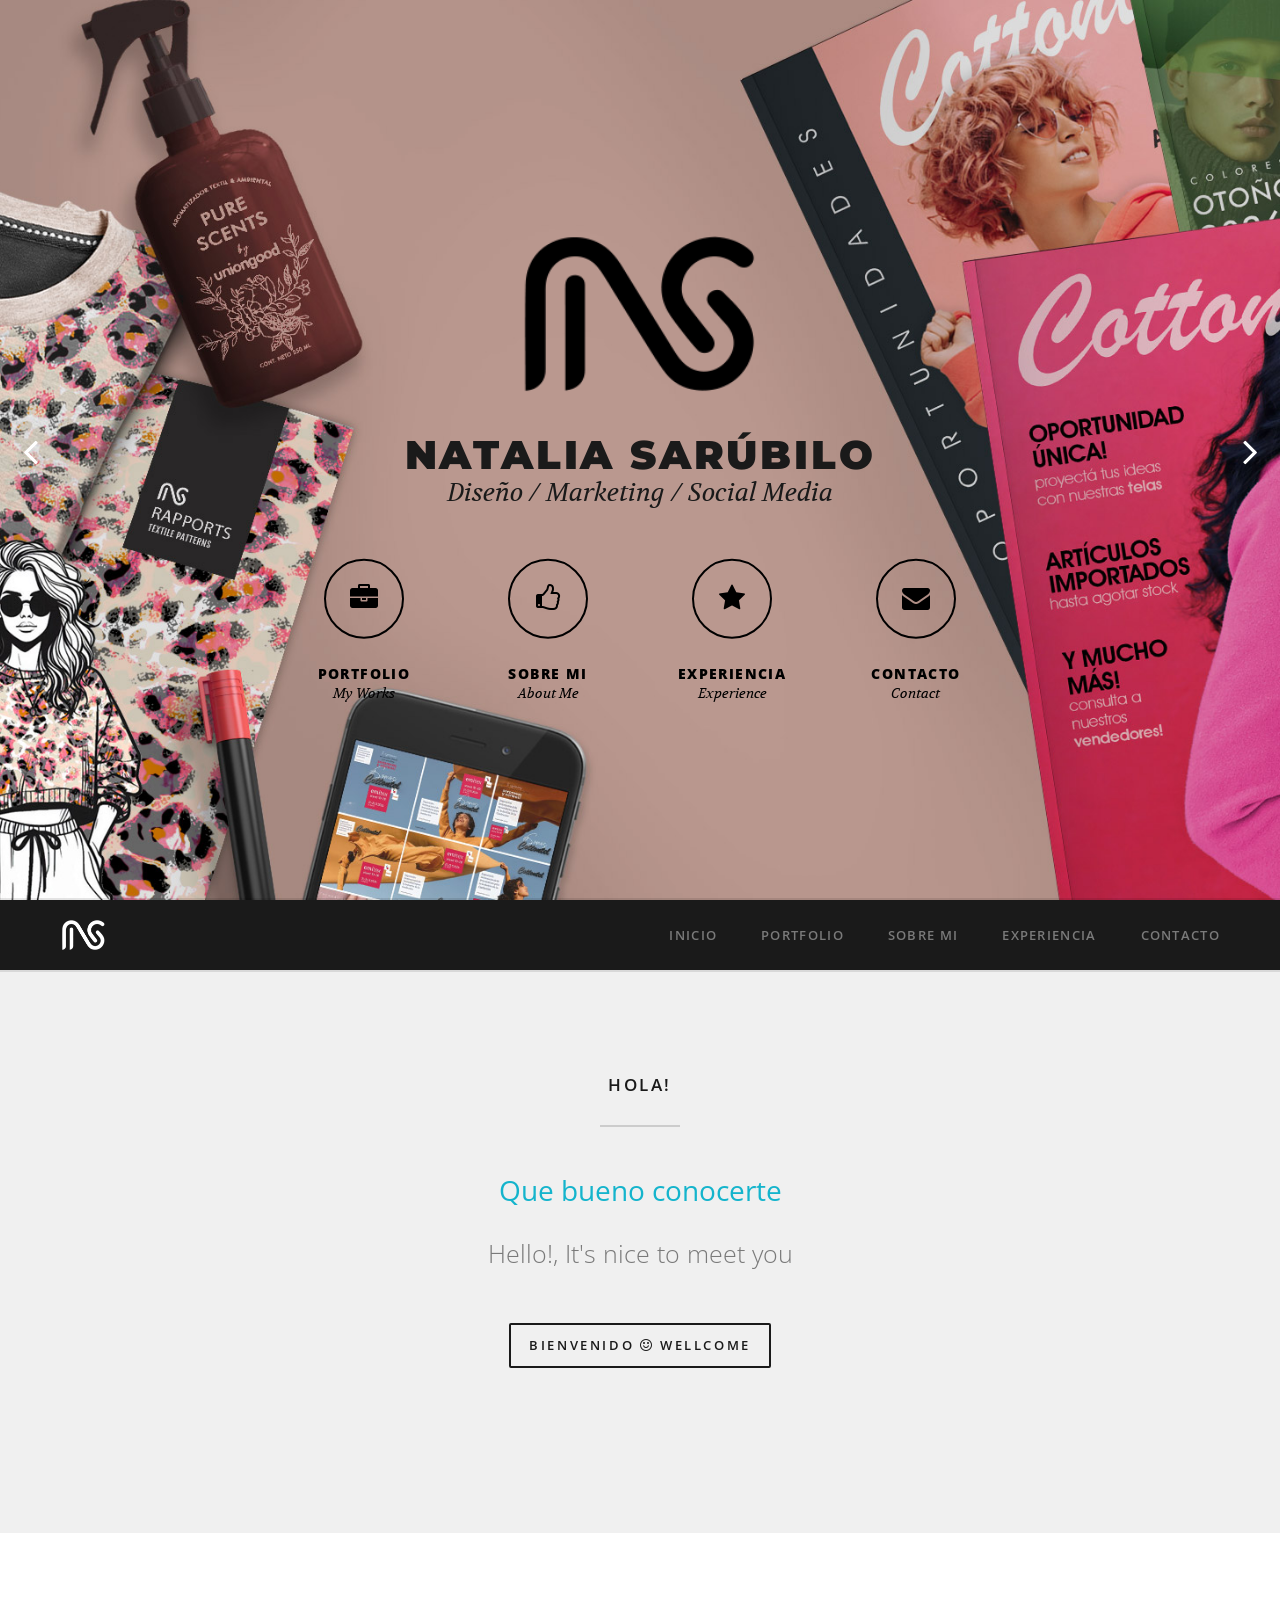
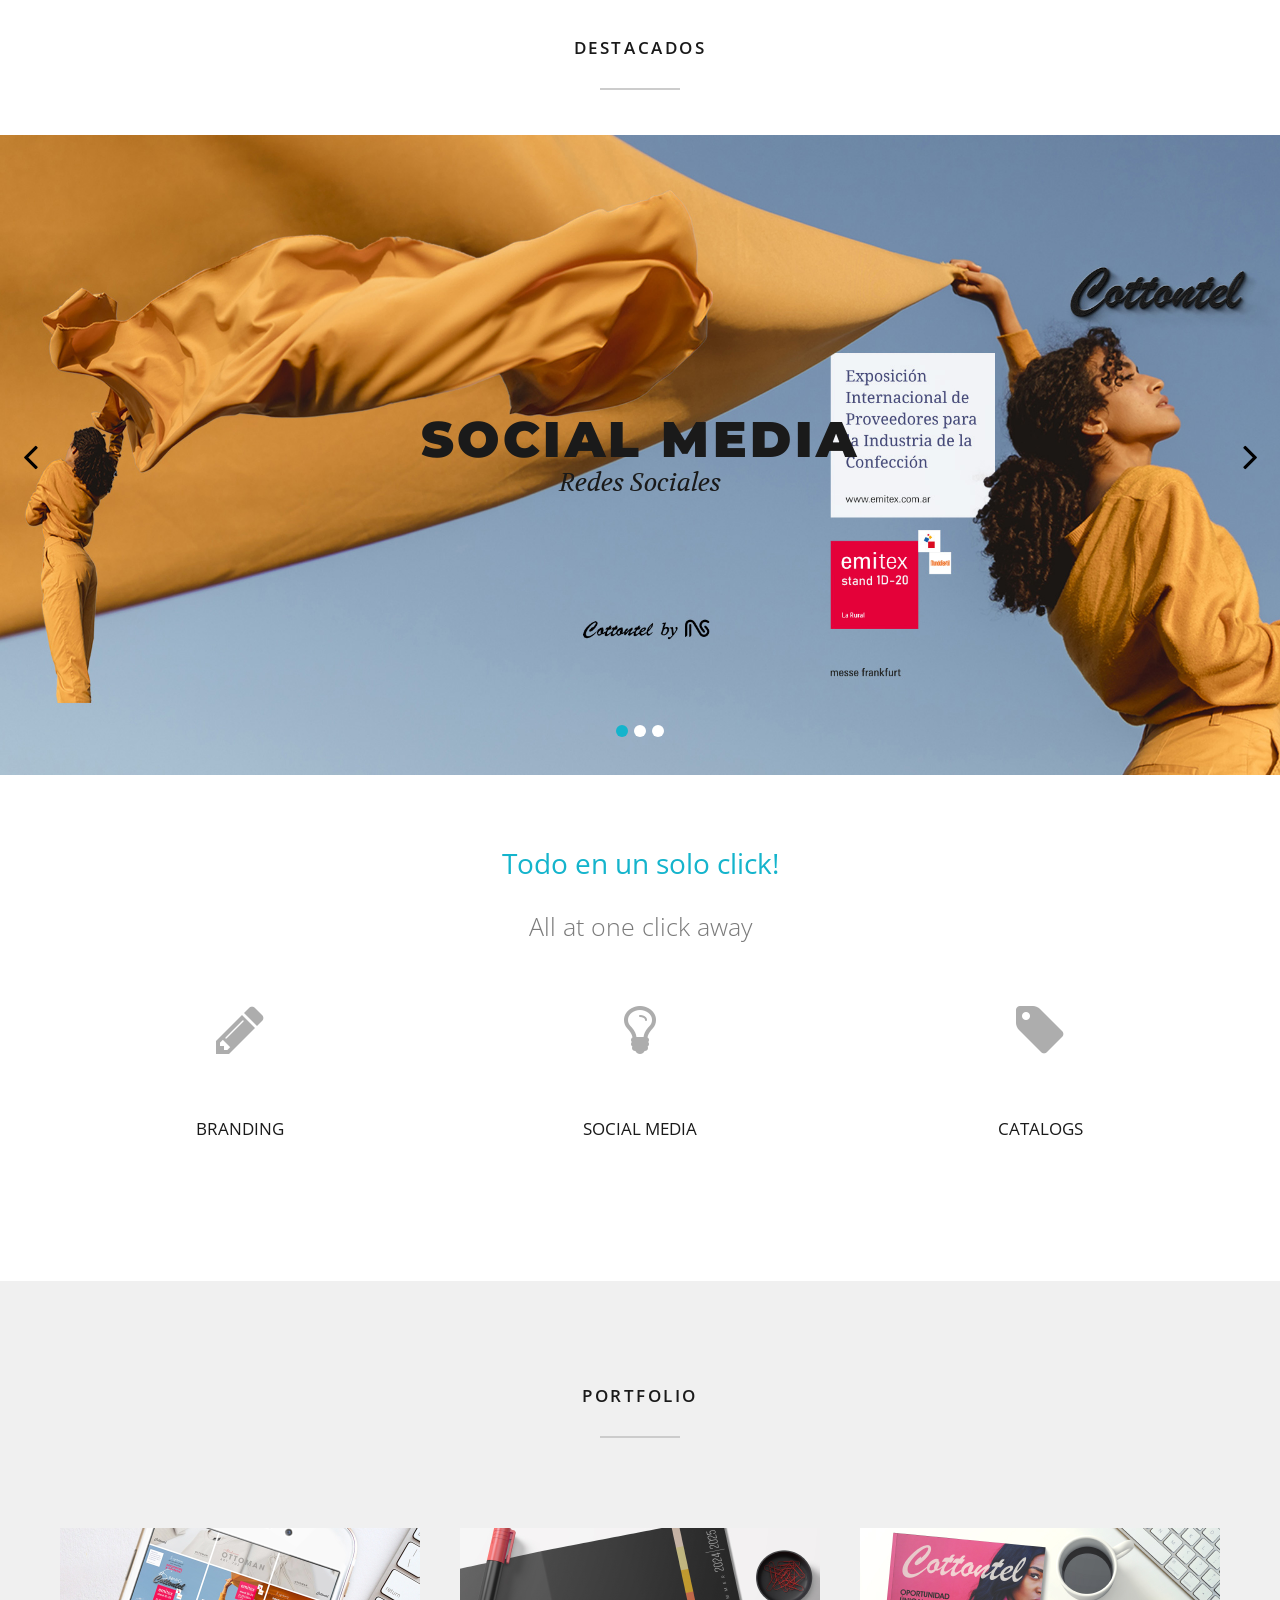
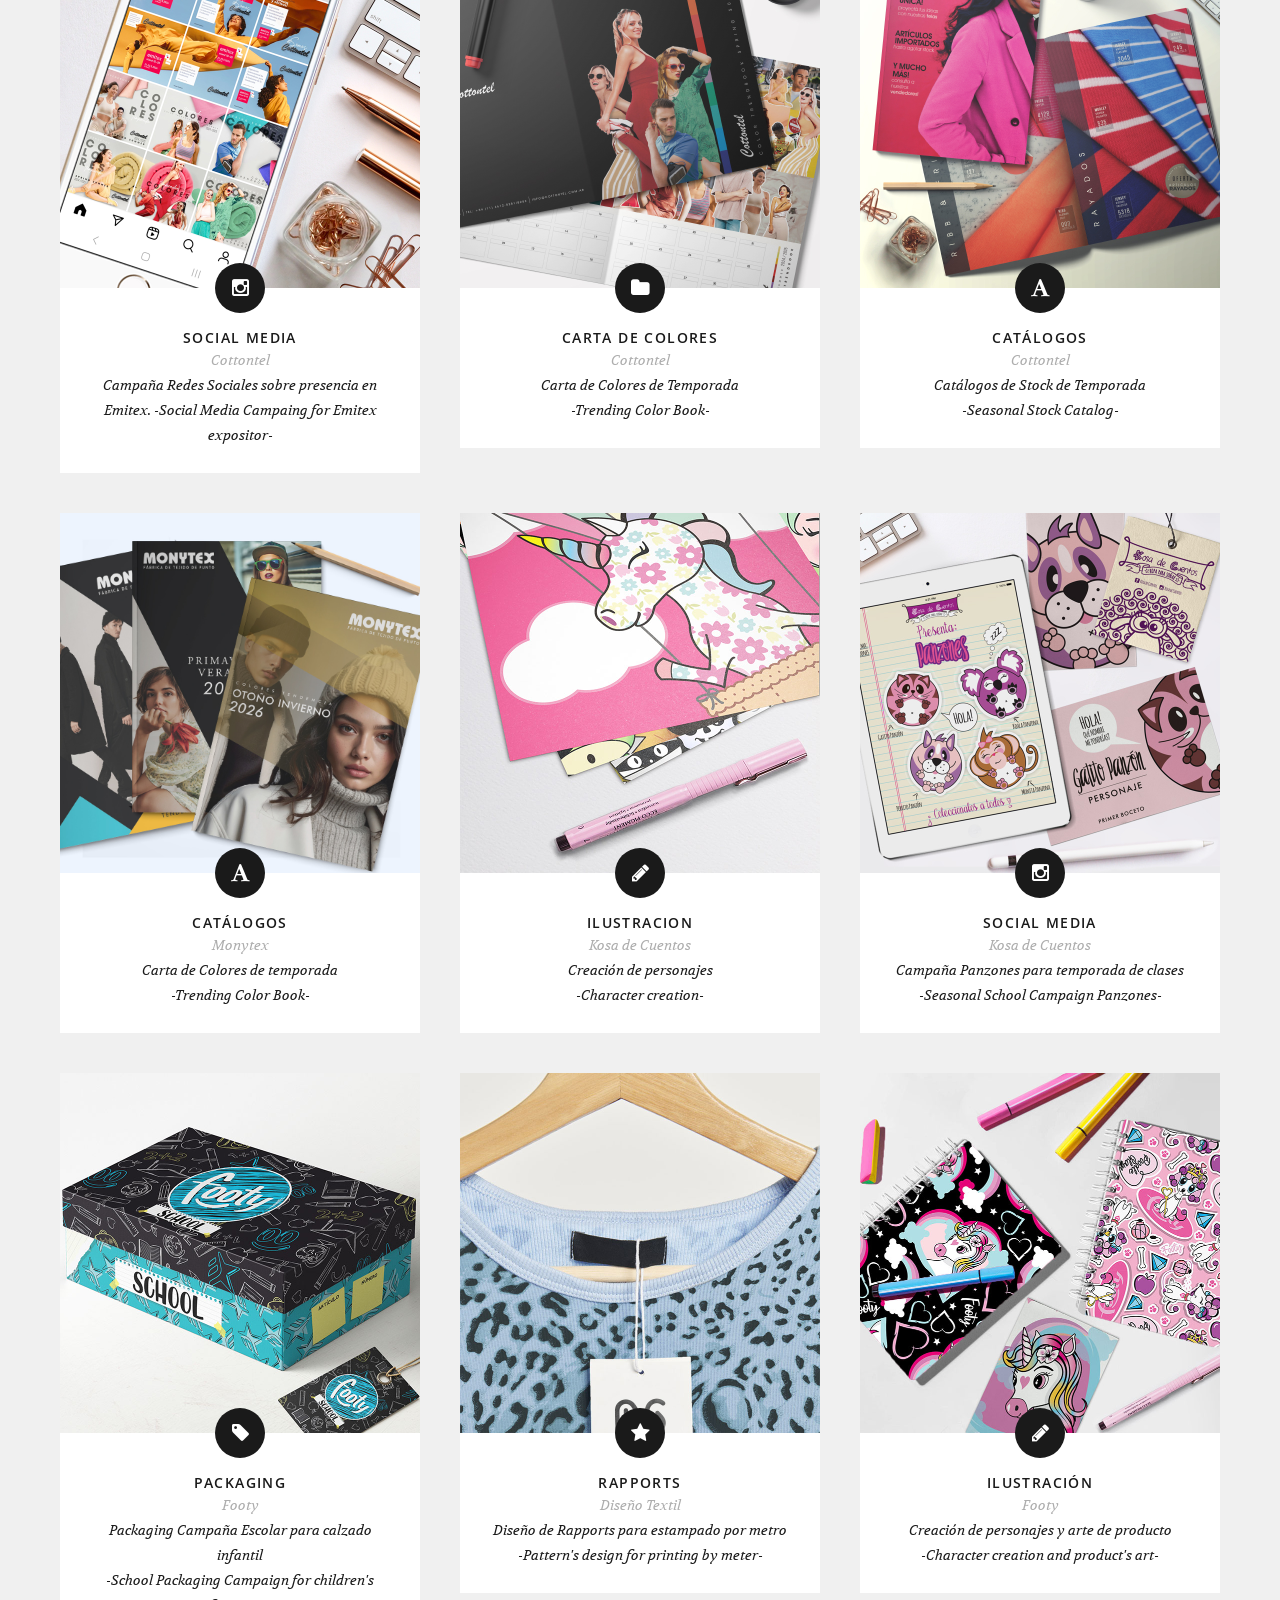
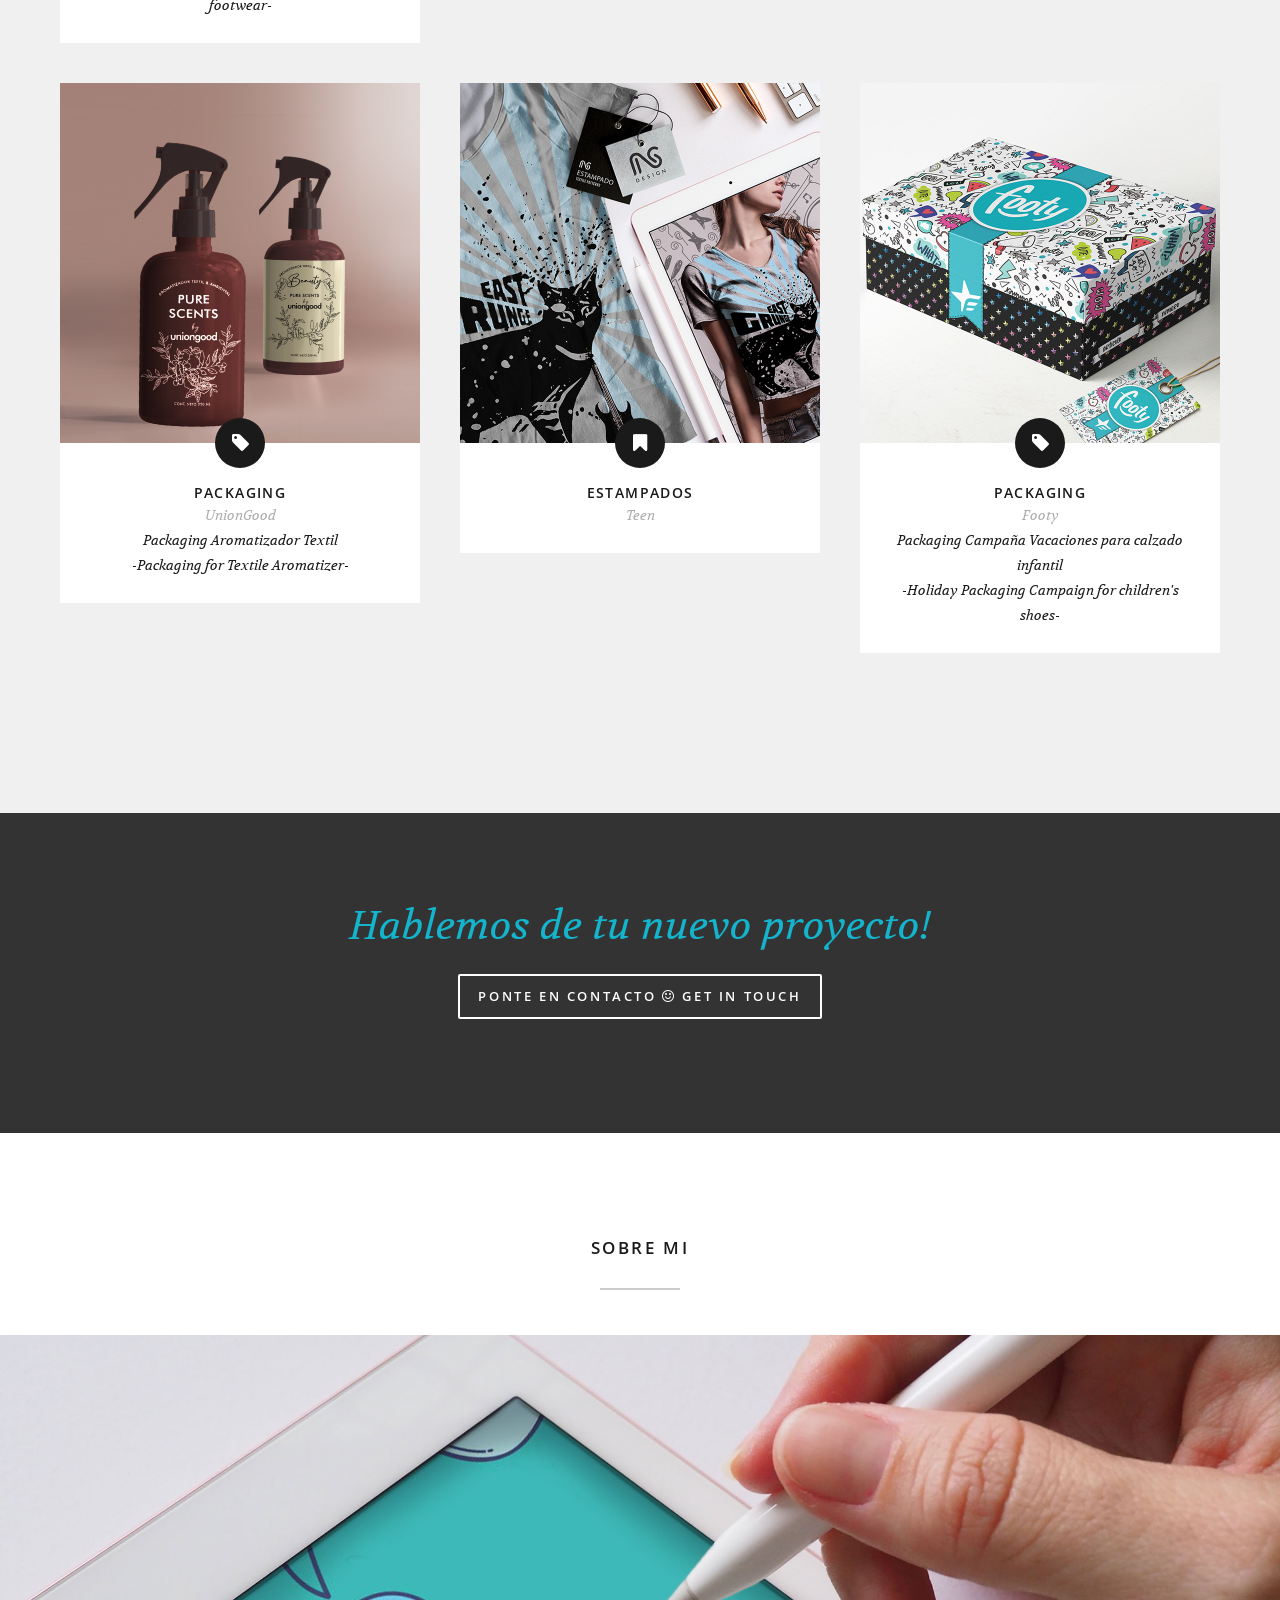
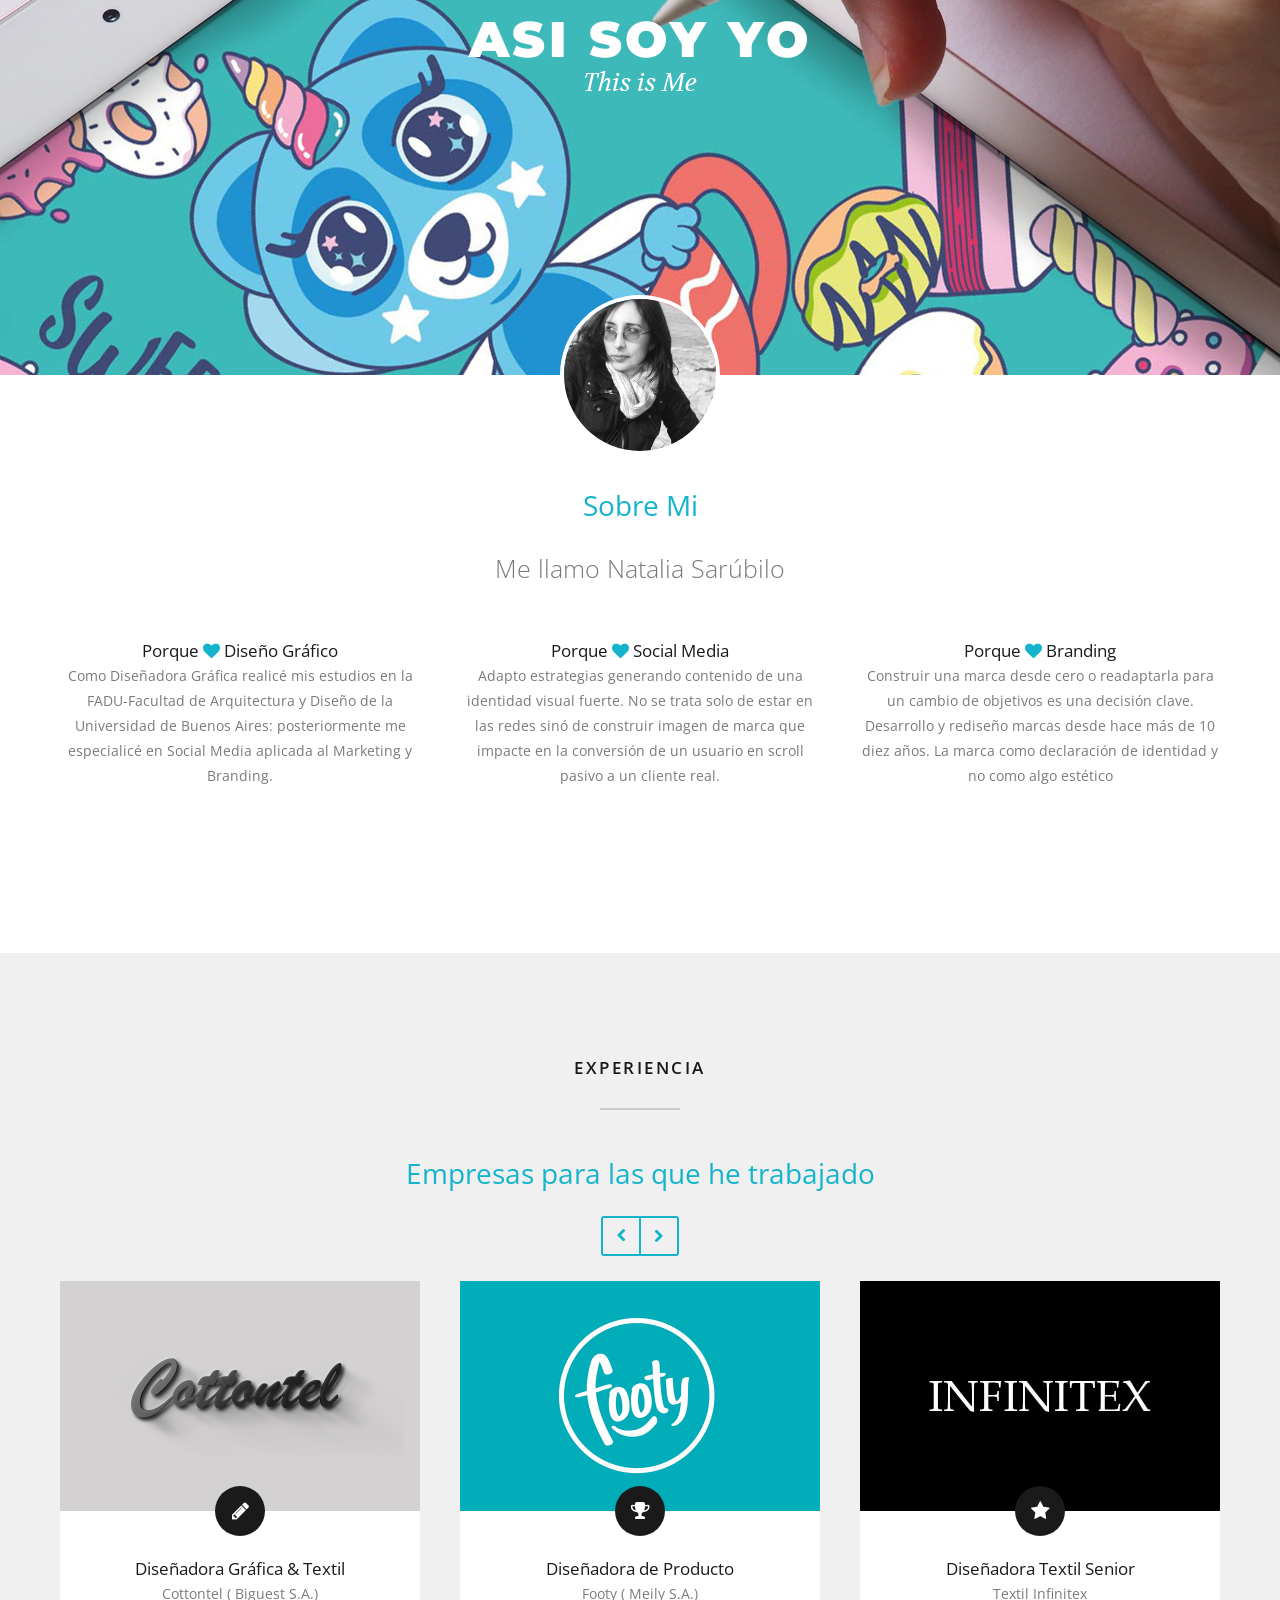
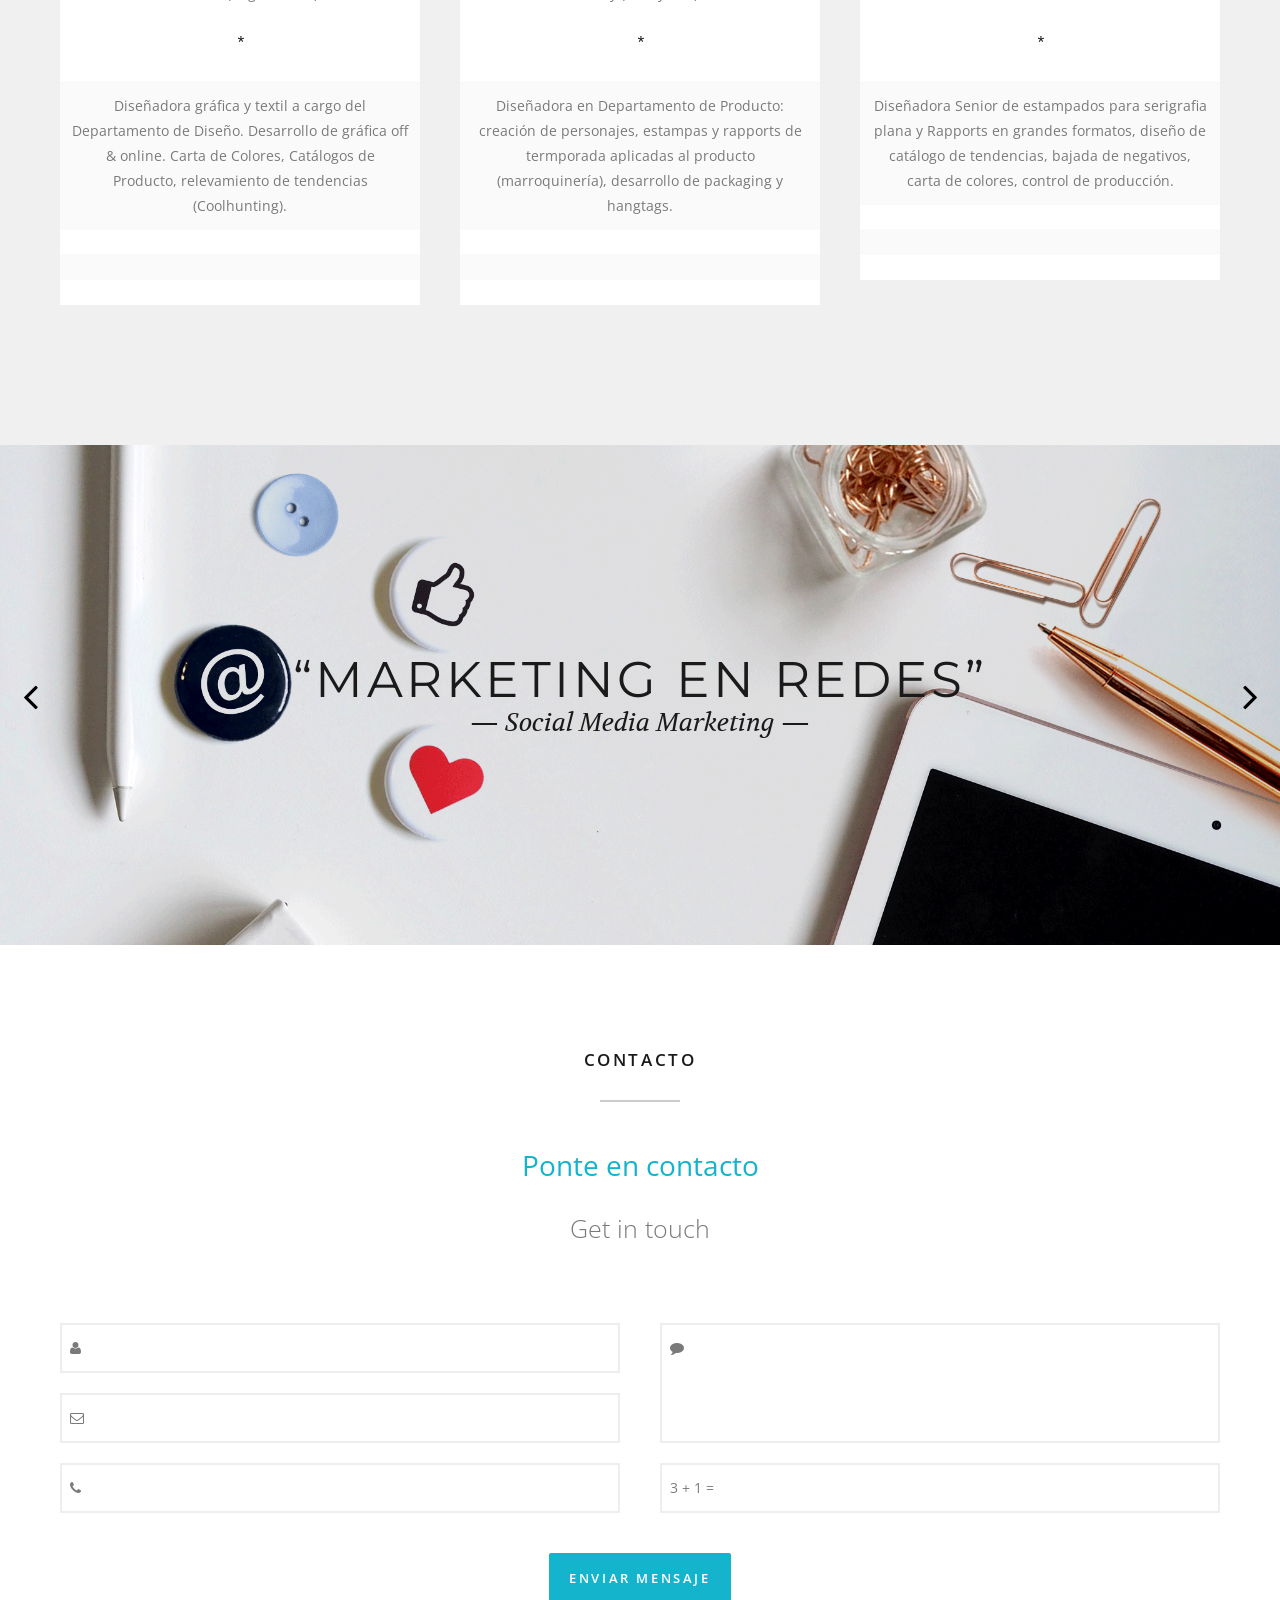
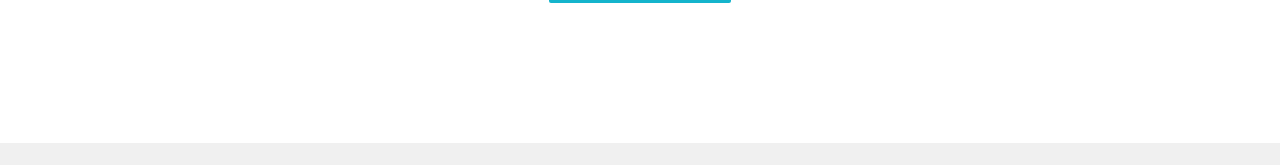
==== commit 8f59ecb1: "Update index.html" ====
--- a/index.html
+++ b/index.html
@@ -58,7 +58,7 @@
 
 			<!-- Logo and text -->
 			<img src="images/logo-home.png" alt="logo-home" width="270" height="230">
-                        <h5 class="bigtext uppercase letterspace medium">Natalia Sarúbilo</h5>
+                        <h5 class="bigtext uppercase letterspace bold">Natalia Sarúbilo</h5>
                         <h6 class="bigtext serif italic margin-bottom">Diseño / Marketing / Social Media</h6>
 
 
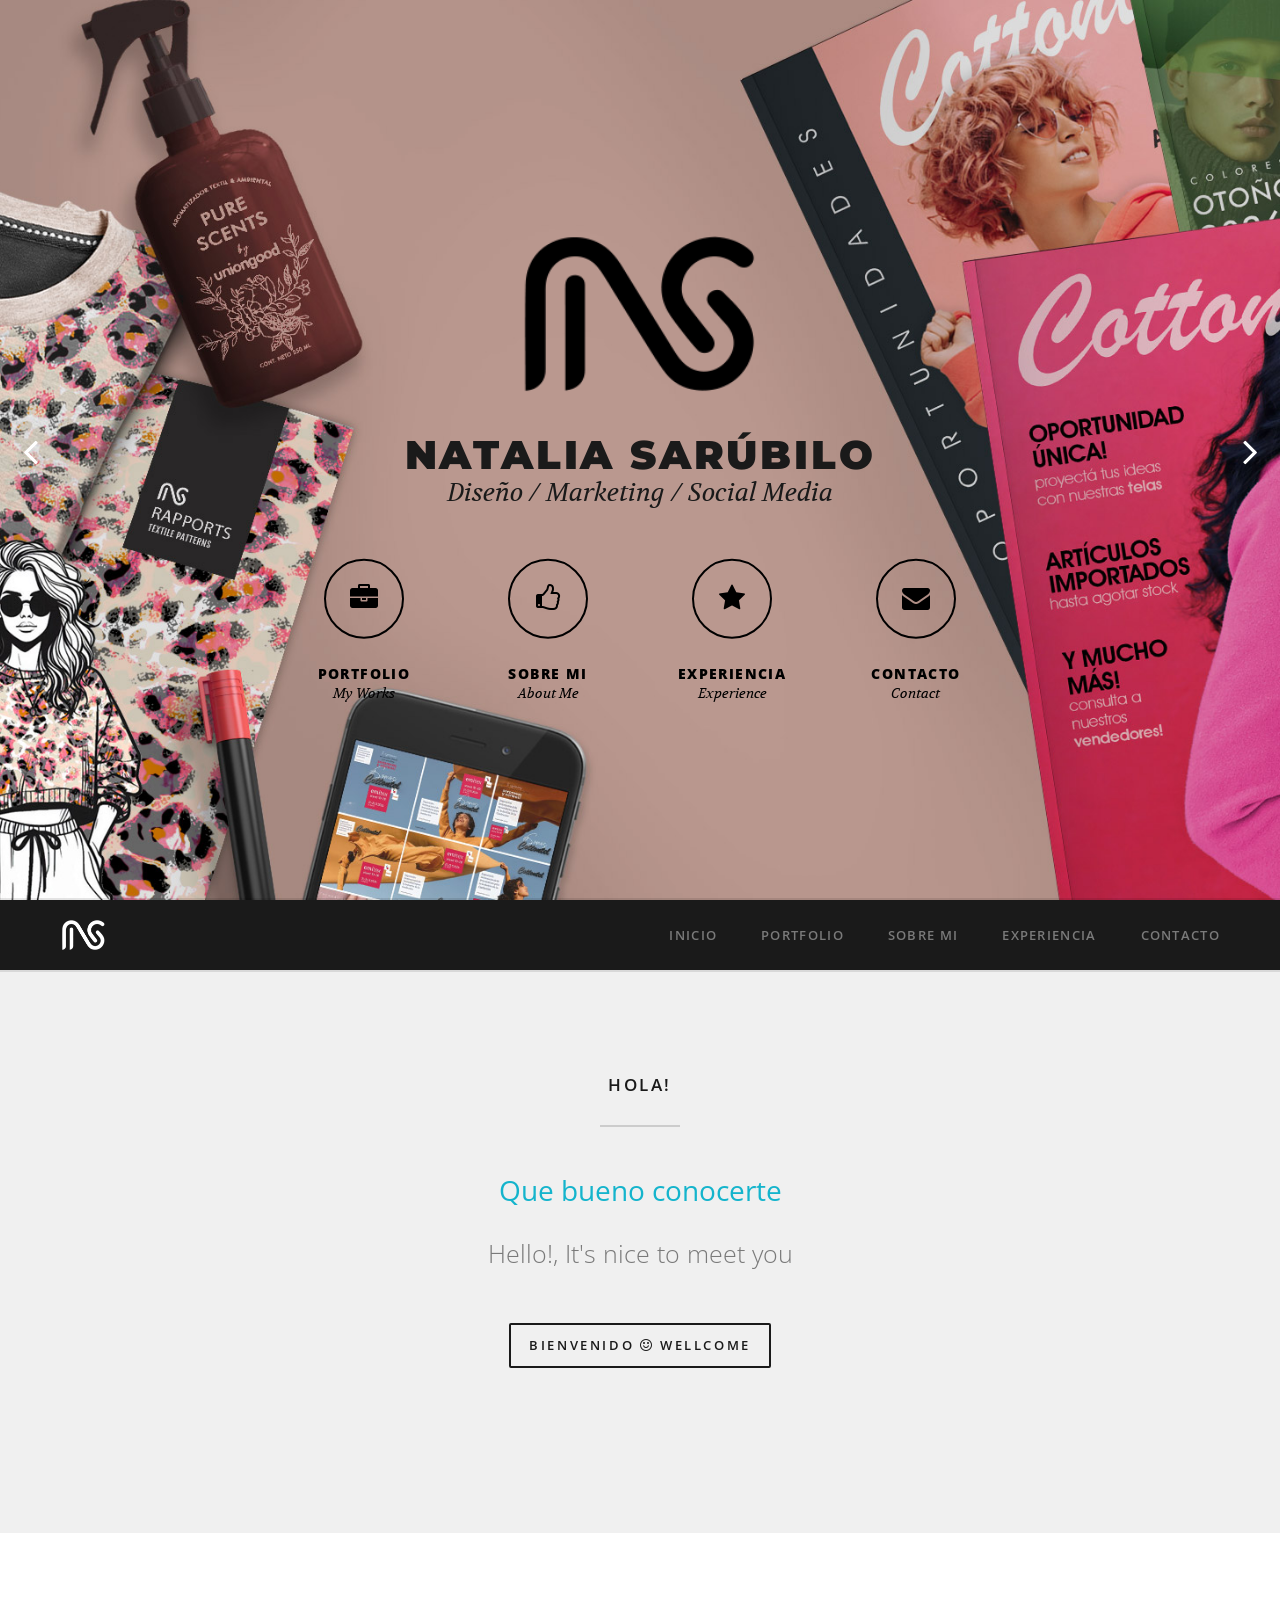
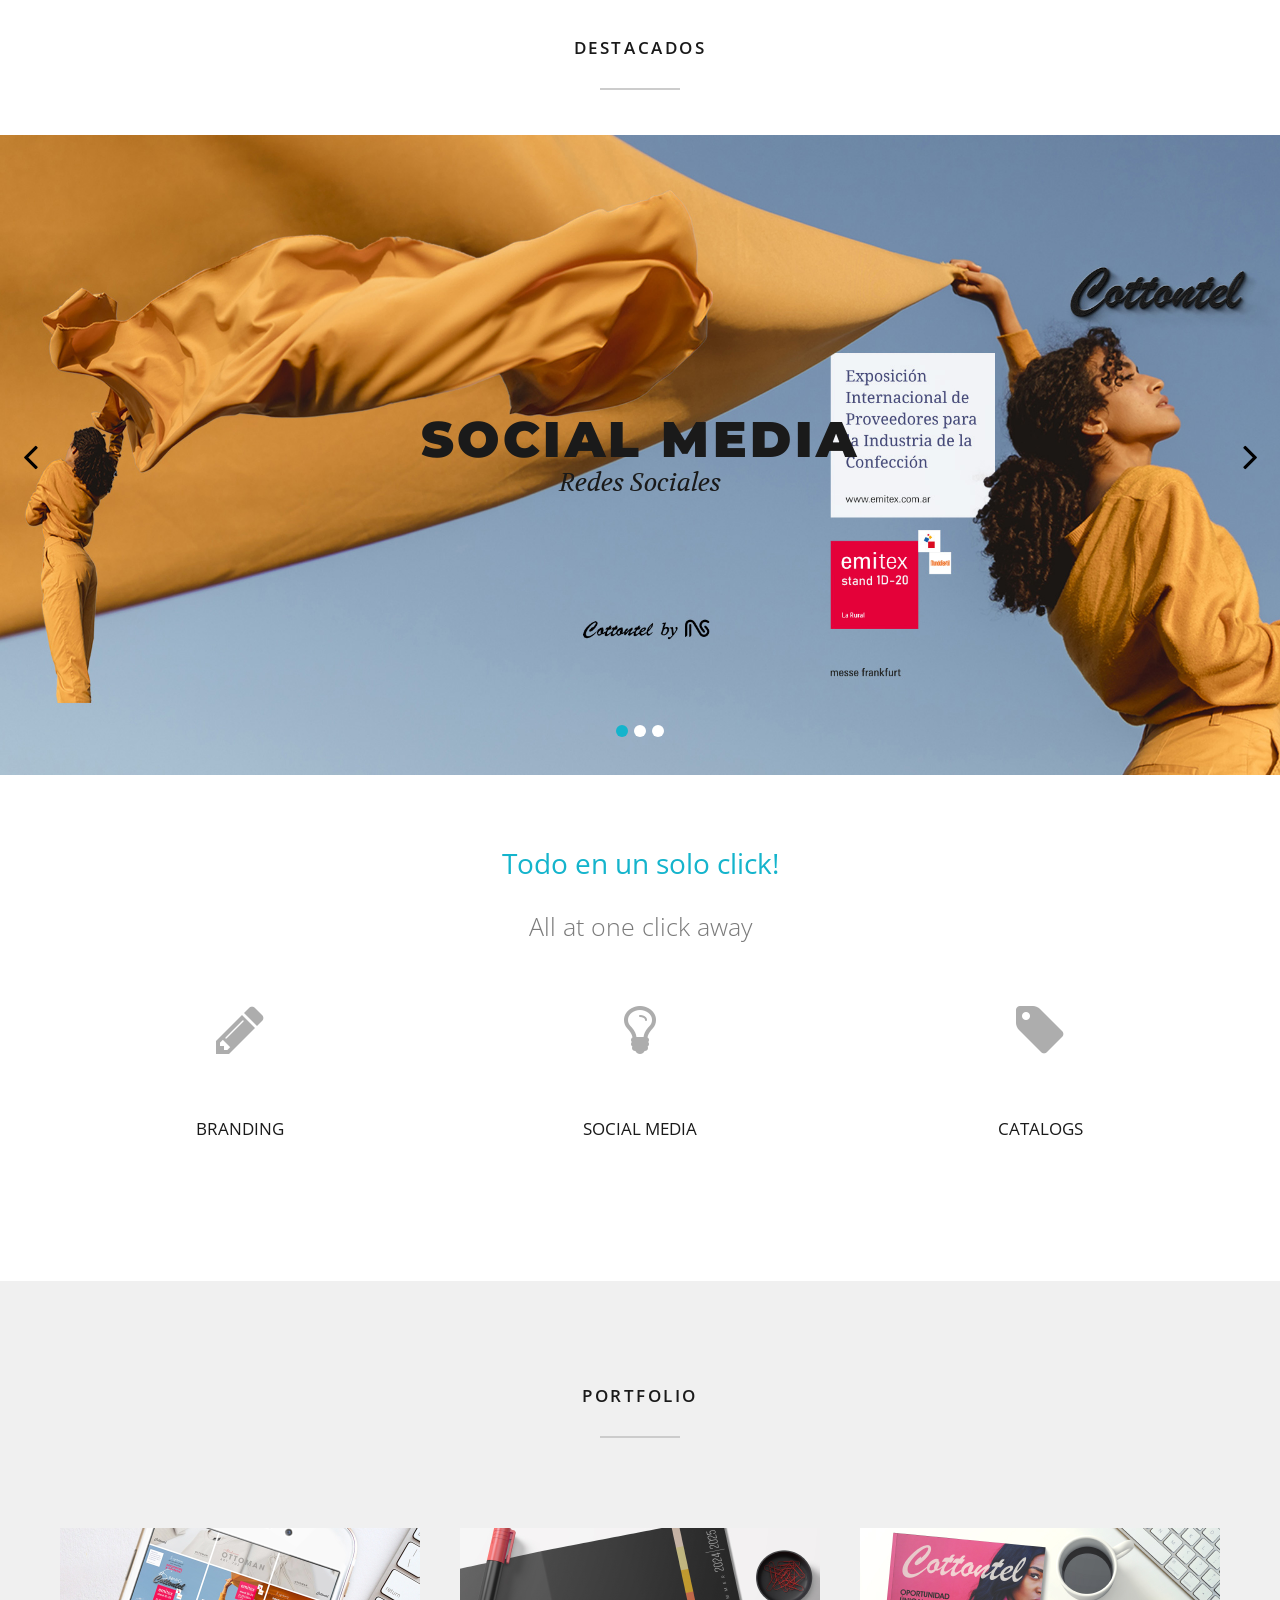
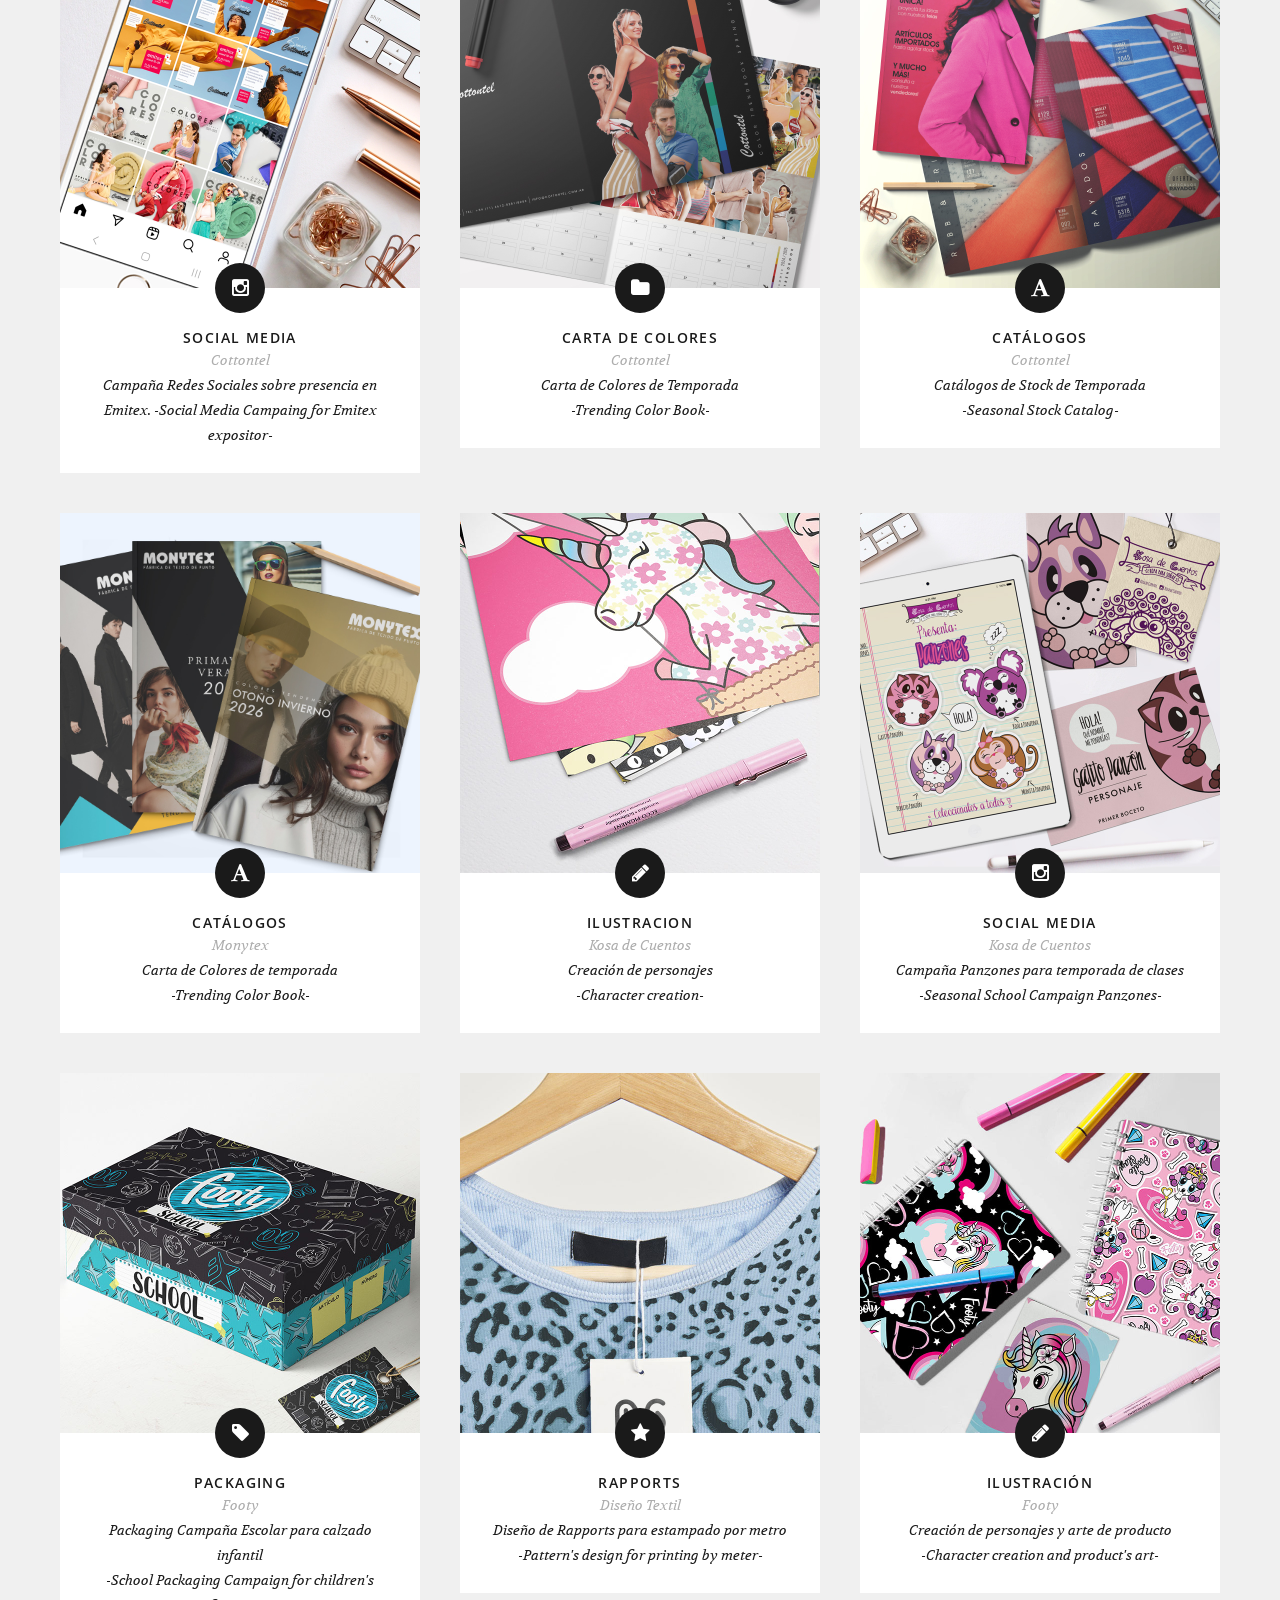
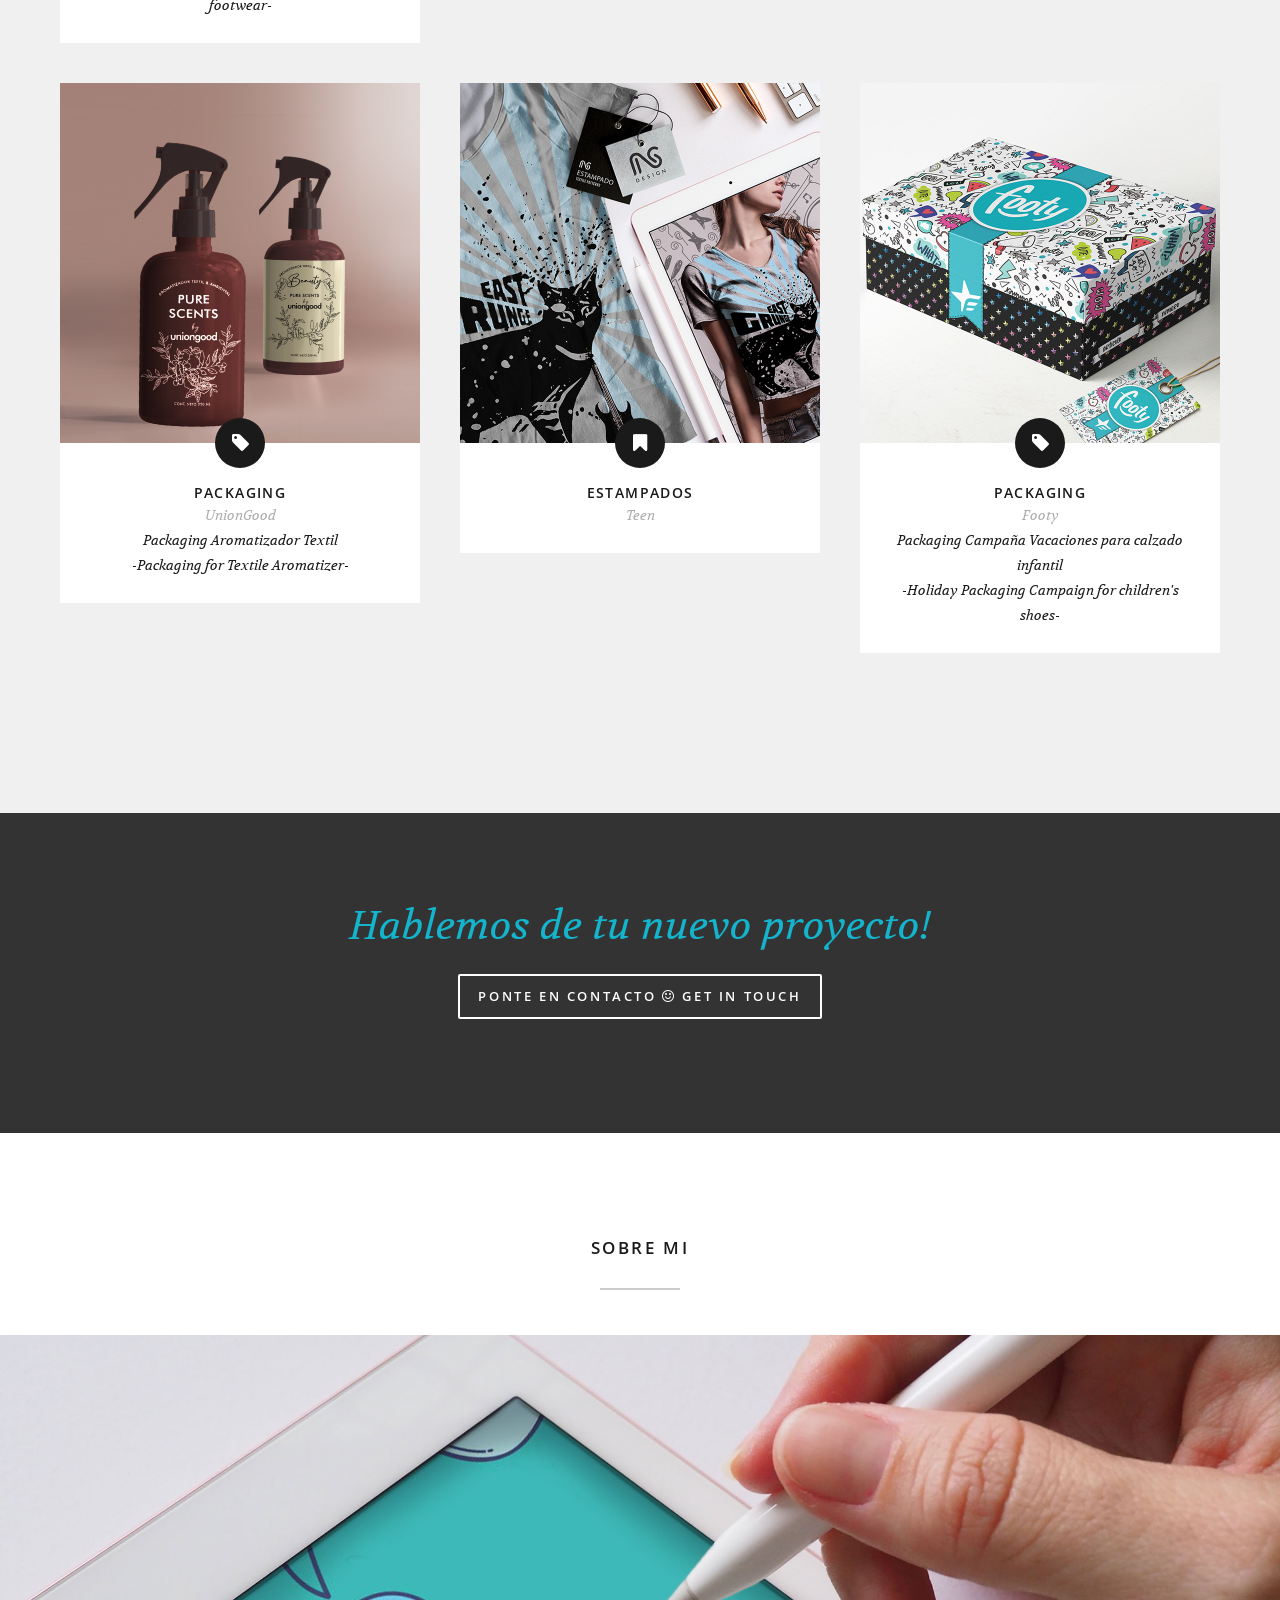
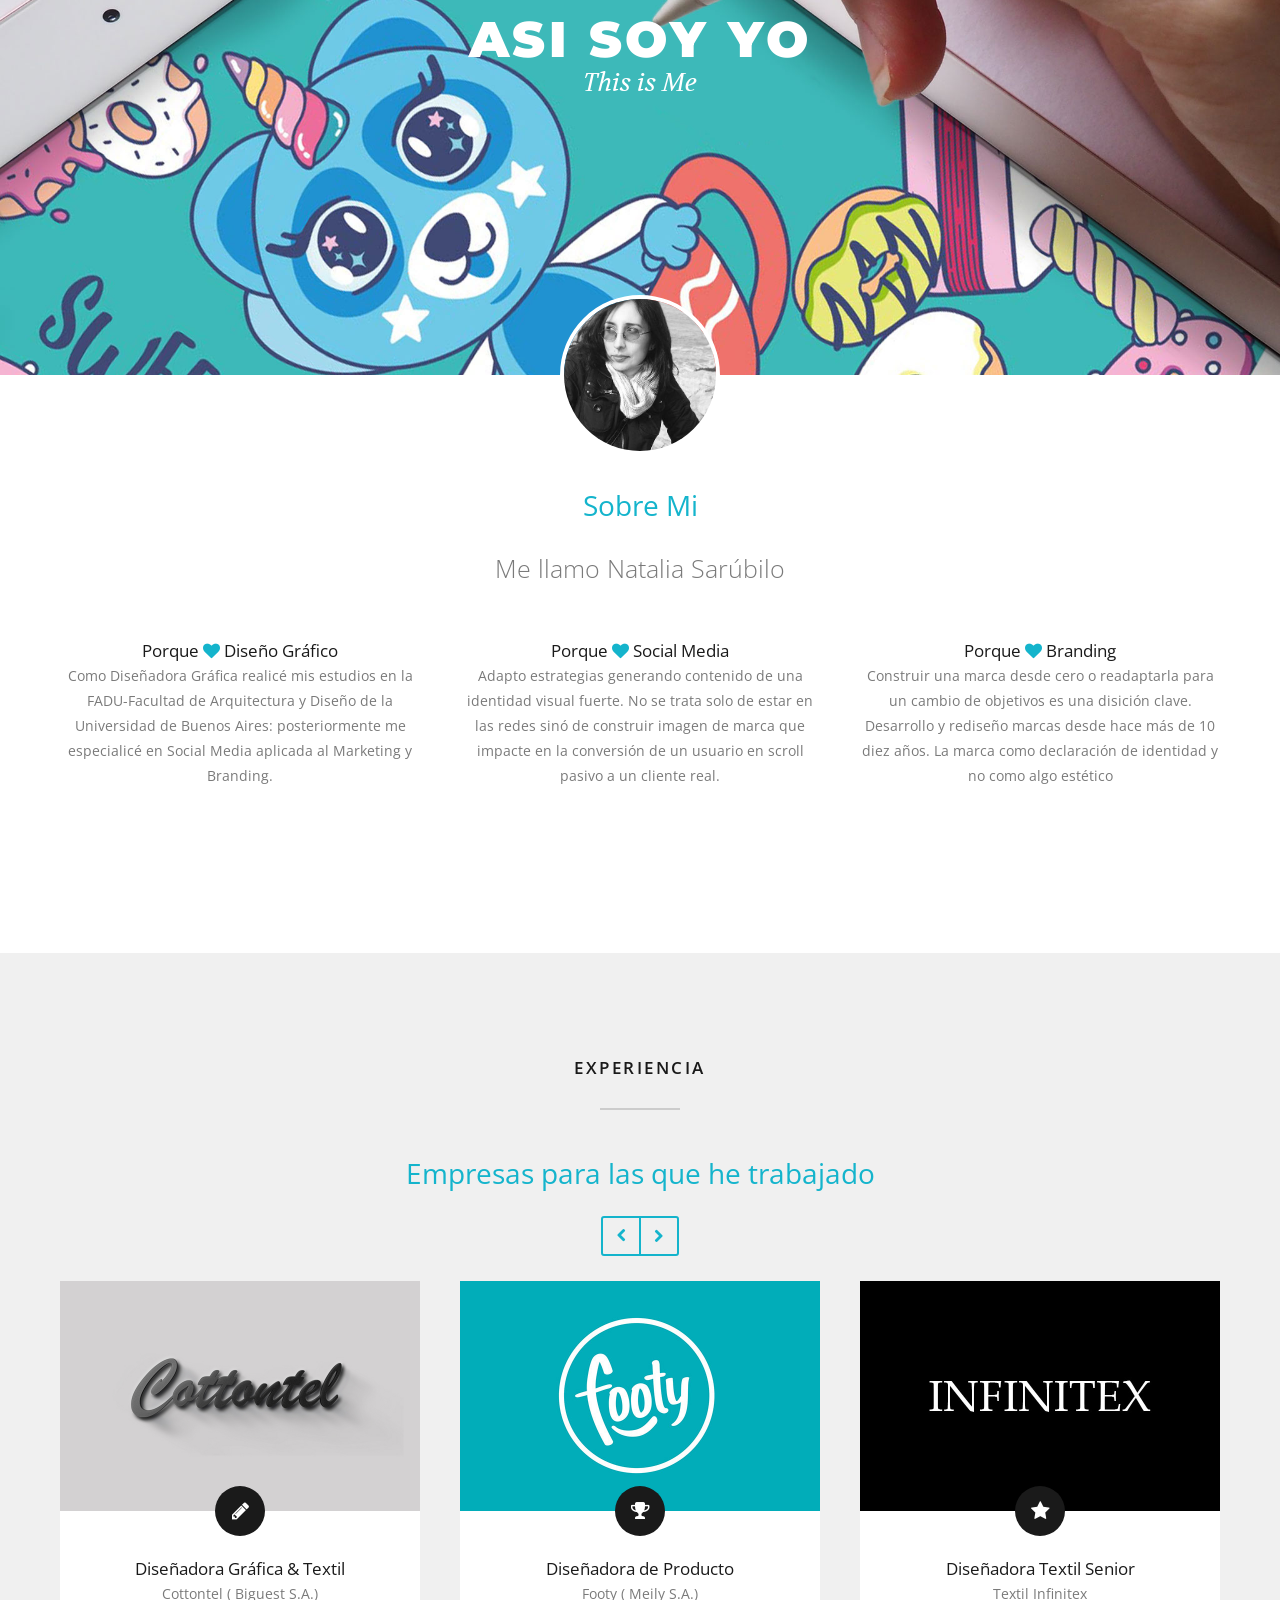
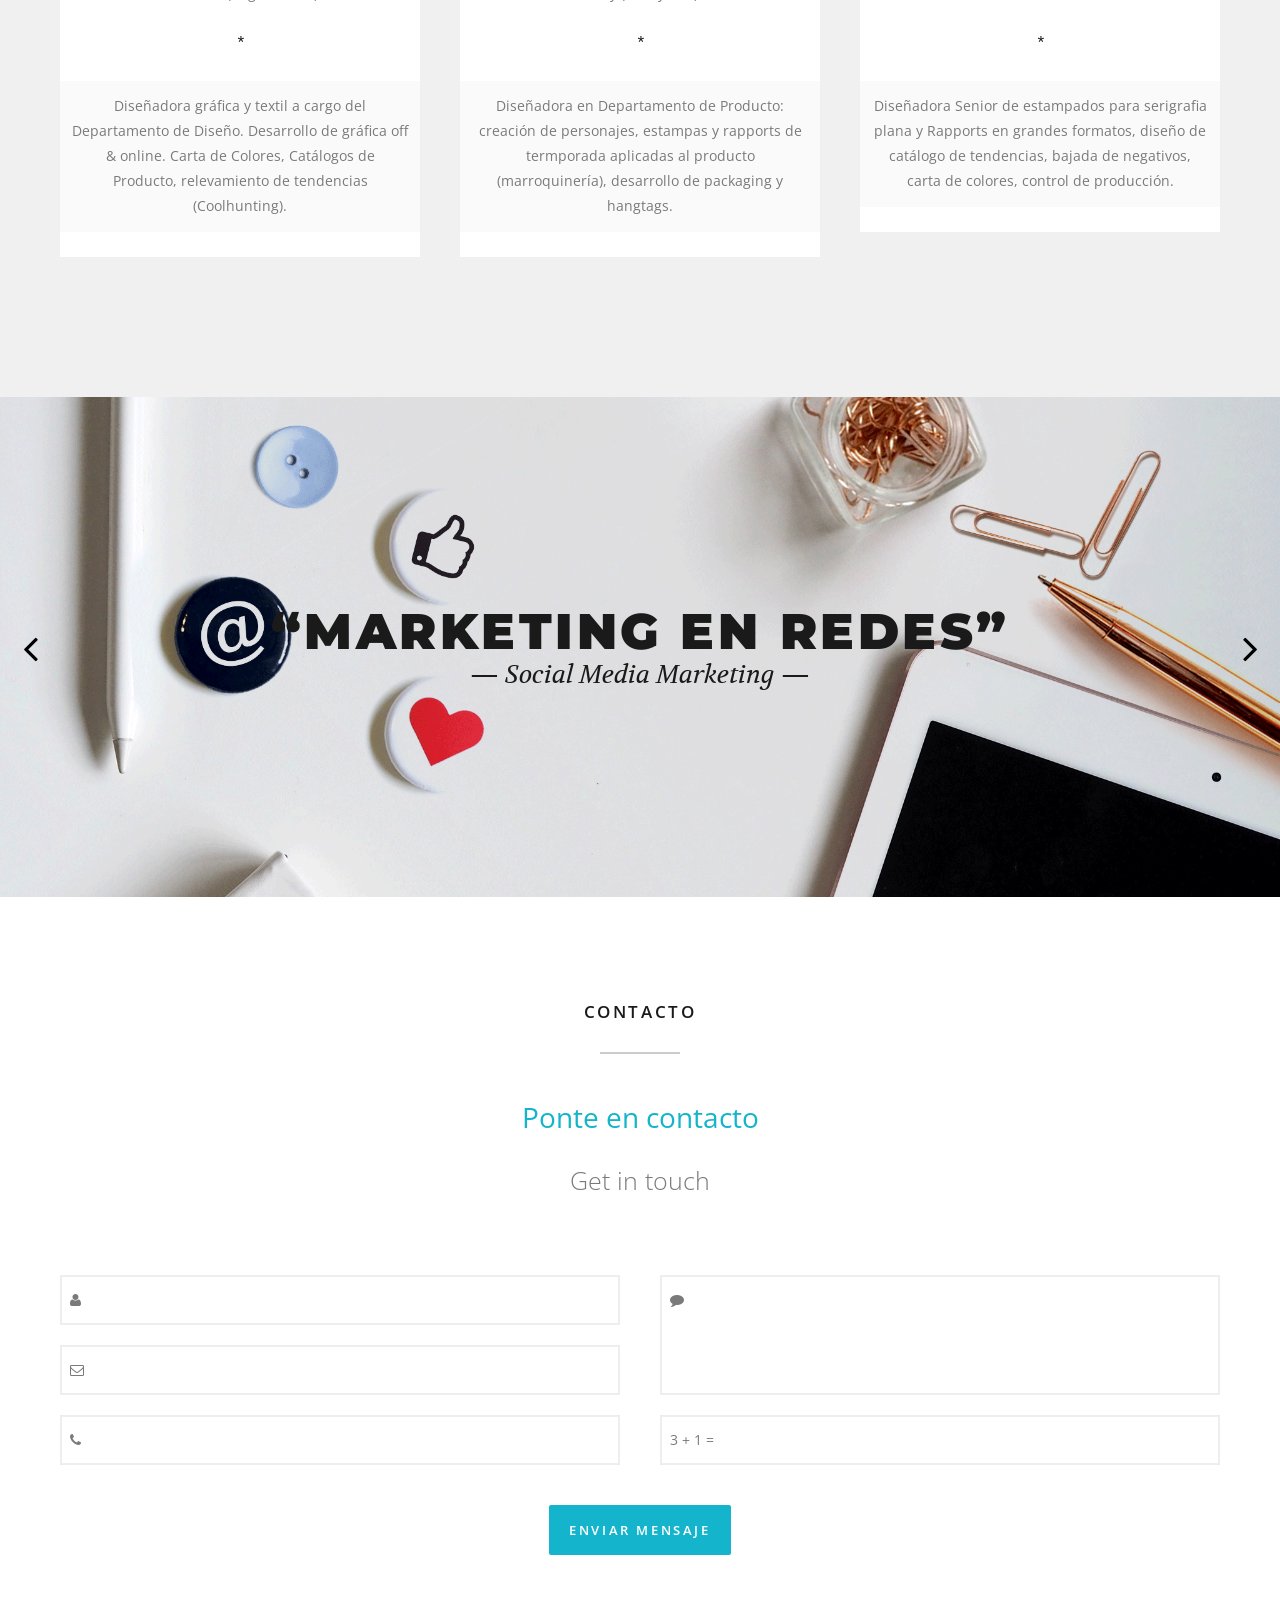
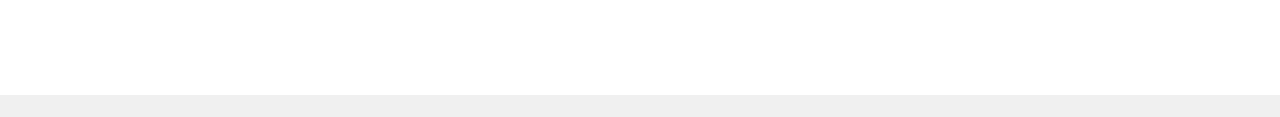
==== commit 1d9000b1: "Add files via upload" ====
--- a/index.html
+++ b/index.html
@@ -549,7 +549,7 @@
 			<!-- Column 3 -->
 			<div class="four columns">
 				<h4>Porque <i class="fa fa-heart text-color"></i> Branding</h4>
-				<p>Construir una marca desde cero o readaptarla para un cambio de objetivos es una decisión clave. Desarrollo y rediseño marcas desde hace más de 10 diez años. La marca como declaración de identidad y no como algo estético</p>
+				<p>Construir una marca desde cero o readaptarla para un cambio de objetivos es una disición clave. Desarrollo y rediseño marcas desde hace más de 10 diez años. La marca como declaración de identidad y no como algo estético</p>
 			</div>
 
 
@@ -597,9 +597,8 @@
 						<p>Cottontel ( Biguest S.A.)</p>
 						<h5 class="serif italic">*</h5>
 						<ul>
-							<li>Diseñadora gráﬁca y textil a cargo del Departamento de Diseño. Desarrollo de gráﬁca off & online. Carta de Colores, Catálogos de Producto, relevamiento de tendencias (Coolhunting).</li>
-							<li> </li>
-							<li> </li>
+					        <li>Diseñadora gráﬁca y textil a cargo del Departamento de Diseño. Desarrollo de gráﬁca off & online. Carta de Colores, Catálogos de Producto, relevamiento de tendencias (Coolhunting).</li>
+						
 						</ul>
 						
 					</li>
@@ -611,9 +610,8 @@
 						<p>Footy ( Meily S.A.)</p>
 						<h5 class="serif italic">*</h5>
 						<ul>
-							<li>Diseñadora en Departamento de Producto: creación de personajes, estampas y rapports de termporada aplicadas al producto (marroquinería), desarrollo de packaging y hangtags.</li>
-							<li> </li>
-							<li> </li>
+						<li>Diseñadora en Departamento de Producto: creación de personajes, estampas y rapports de termporada aplicadas al producto (marroquinería), desarrollo de packaging y hangtags.</li>
+						
 						</ul>
 						
 					</li>
@@ -627,9 +625,8 @@
 						<p>Textil Infinitex</p>
 						<h5 class="serif italic">*</h5>
 						<ul>
-							<li>Diseñadora Senior de estampados para serigrafia plana y Rapports en grandes formatos, diseño de catálogo de tendencias, bajada de negativos, carta de colores, control de producción.</li>
-							<li> </li>
-							<li> </li>
+						<li>Diseñadora Senior de estampados para serigrafia plana y Rapports en grandes formatos, diseño de catálogo de tendencias, bajada de negativos, carta de colores, control de producción.</li>
+						
 						</ul>
 						
 					</li>
@@ -643,9 +640,8 @@
 						<p>Estampas Family</p>
 						<h5 class="serif italic">*</h5>
 						<ul>
-							<li>Diseñadora Textil Junior de Estampas para serigrafía plana, diseño de catálogo de temporada, carta de colores, bajada de negativos y trato al cliente.</li>
-							<li> </li>
-							<li> </li>
+					        <li>Diseñadora Textil Junior de Estampas para serigrafía plana, diseño de catálogo de temporada, carta de colores, bajada de negativos y trato al cliente.</li>
+						
 						</ul>
 						
 					</li>
@@ -659,9 +655,8 @@
 						<p>Imprenta Navarro</p>
 						<h5 class="serif italic">*</h5>
 						<ul>
-							<li>Diseñadora Gráfica Junior. Diseño grafico de piezas de folleteria y diseño editorial de revistas y brouchures de corta tirada. Control a pie de máquina.</li>
-							<li> </li>
-							<li> </li>
+						<li>Diseñadora Gráfica Junior. Diseño grafico de piezas de folleteria y diseño editorial de revistas y brouchures de corta tirada. Control a pie de máquina.</li>
+						
 						</ul>
 						
 					</li>
@@ -686,21 +681,21 @@
 
 						<!-- Quote 1 -->
 						<li>
-							<h4 class="bigtext letterspace uppercase no-margin"><q>Marketing en Redes</q></h4>
+							<h4 class="bigtext uppercase letterspace bold"><q>Marketing en Redes</q></h4>
 							<h6 class="bigtext serif italic">&mdash; Social Media Marketing &mdash;</h6>
 						</li>
 
 
 						<!-- Quote 2 -->
 						<li>
-							<h4 class="bigtext letterspace uppercase no-margin"><q>Diseño Gráfico & Textil</q></h4>
+							<h4 class="bigtext uppercase letterspace bold"><q>Diseño Gráfico & Textil</q></h4>
 							<h6 class="bigtext serif italic">&mdash; Graphic & Textile Design &mdash;</h6>
 						</li>
 
 
 						<!-- Quote 3 -->
 						<li>
-							<h4 class="bigtext letterspace uppercase no-margin"><q>Imagen corporativa</q></h4>
+							<h4 class="bigtext uppercase letterspace bold"><q>Imagen corporativa</q></h4>
 							<h6 class="bigtext serif italic">&mdash; Branding &mdash;</h6>
 						</li>
 
@@ -871,4 +866,4 @@
 
 
 </body>
-</html>
+</html>
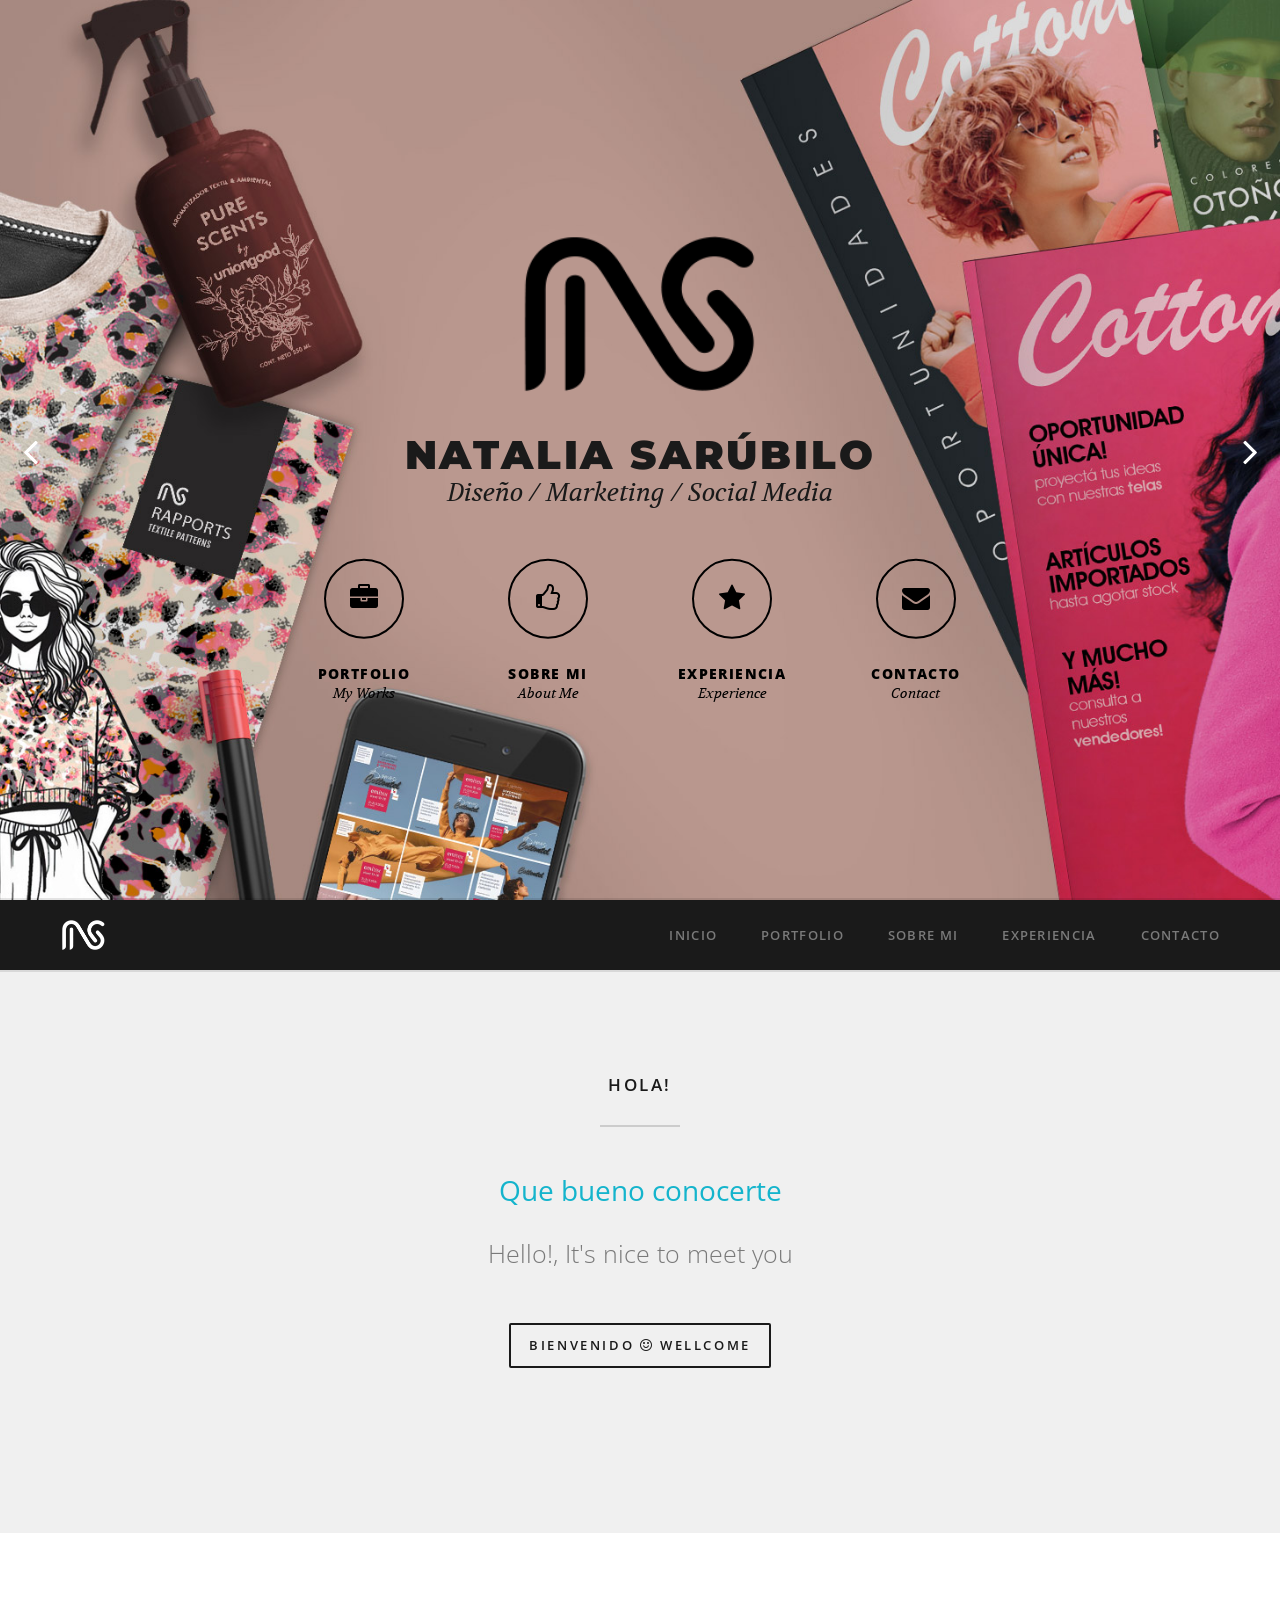
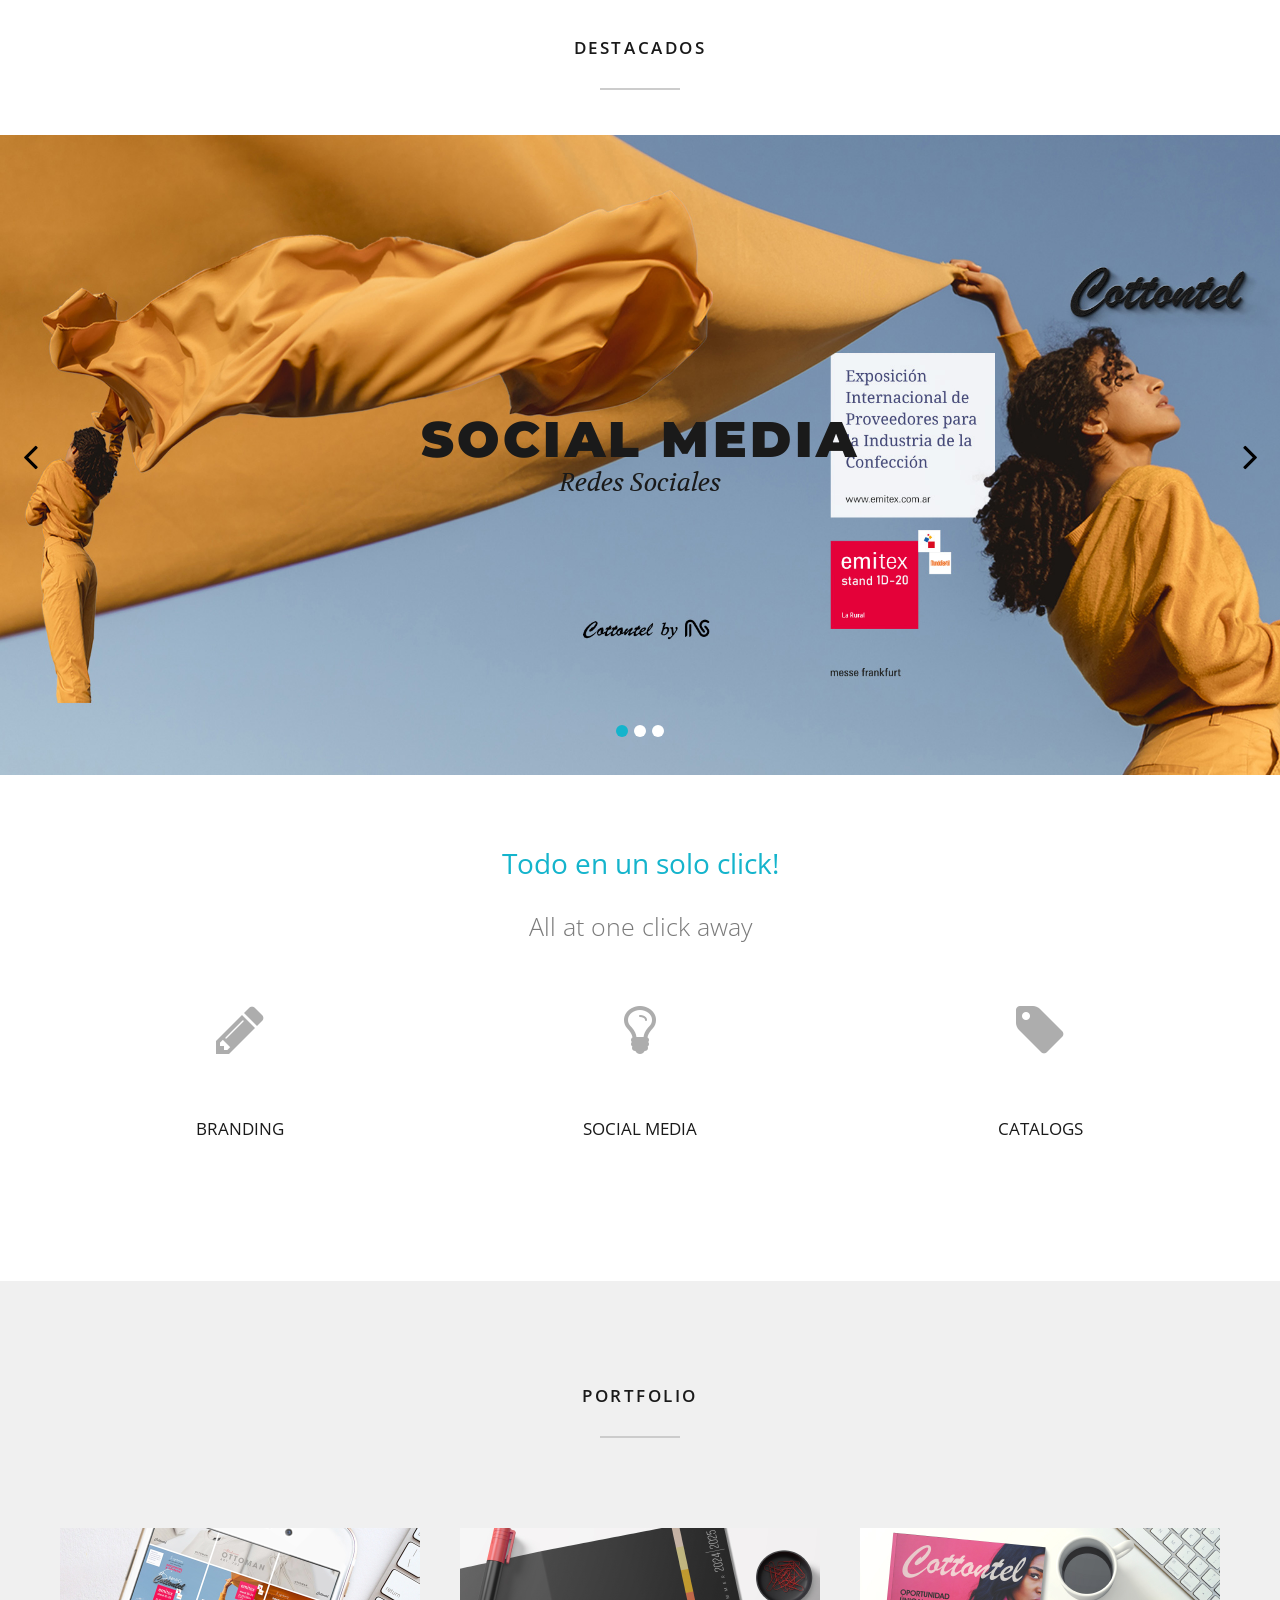
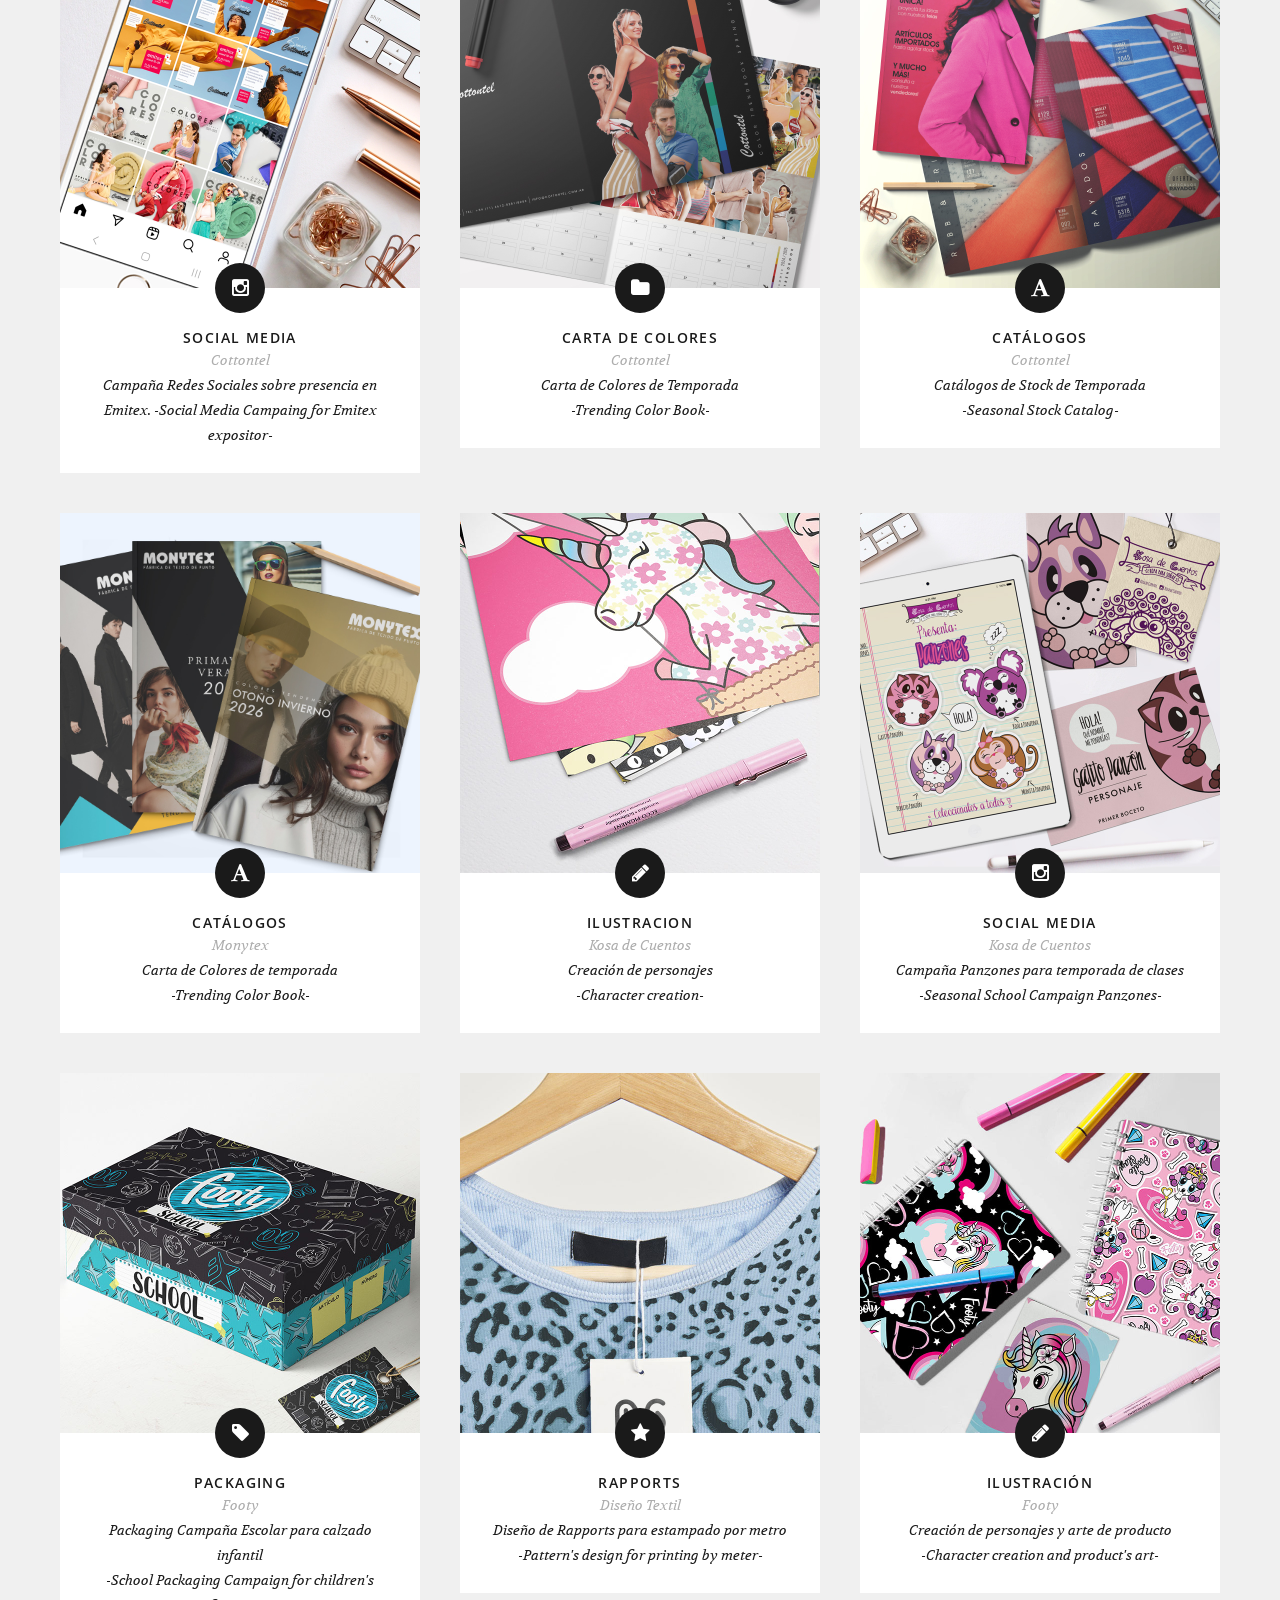
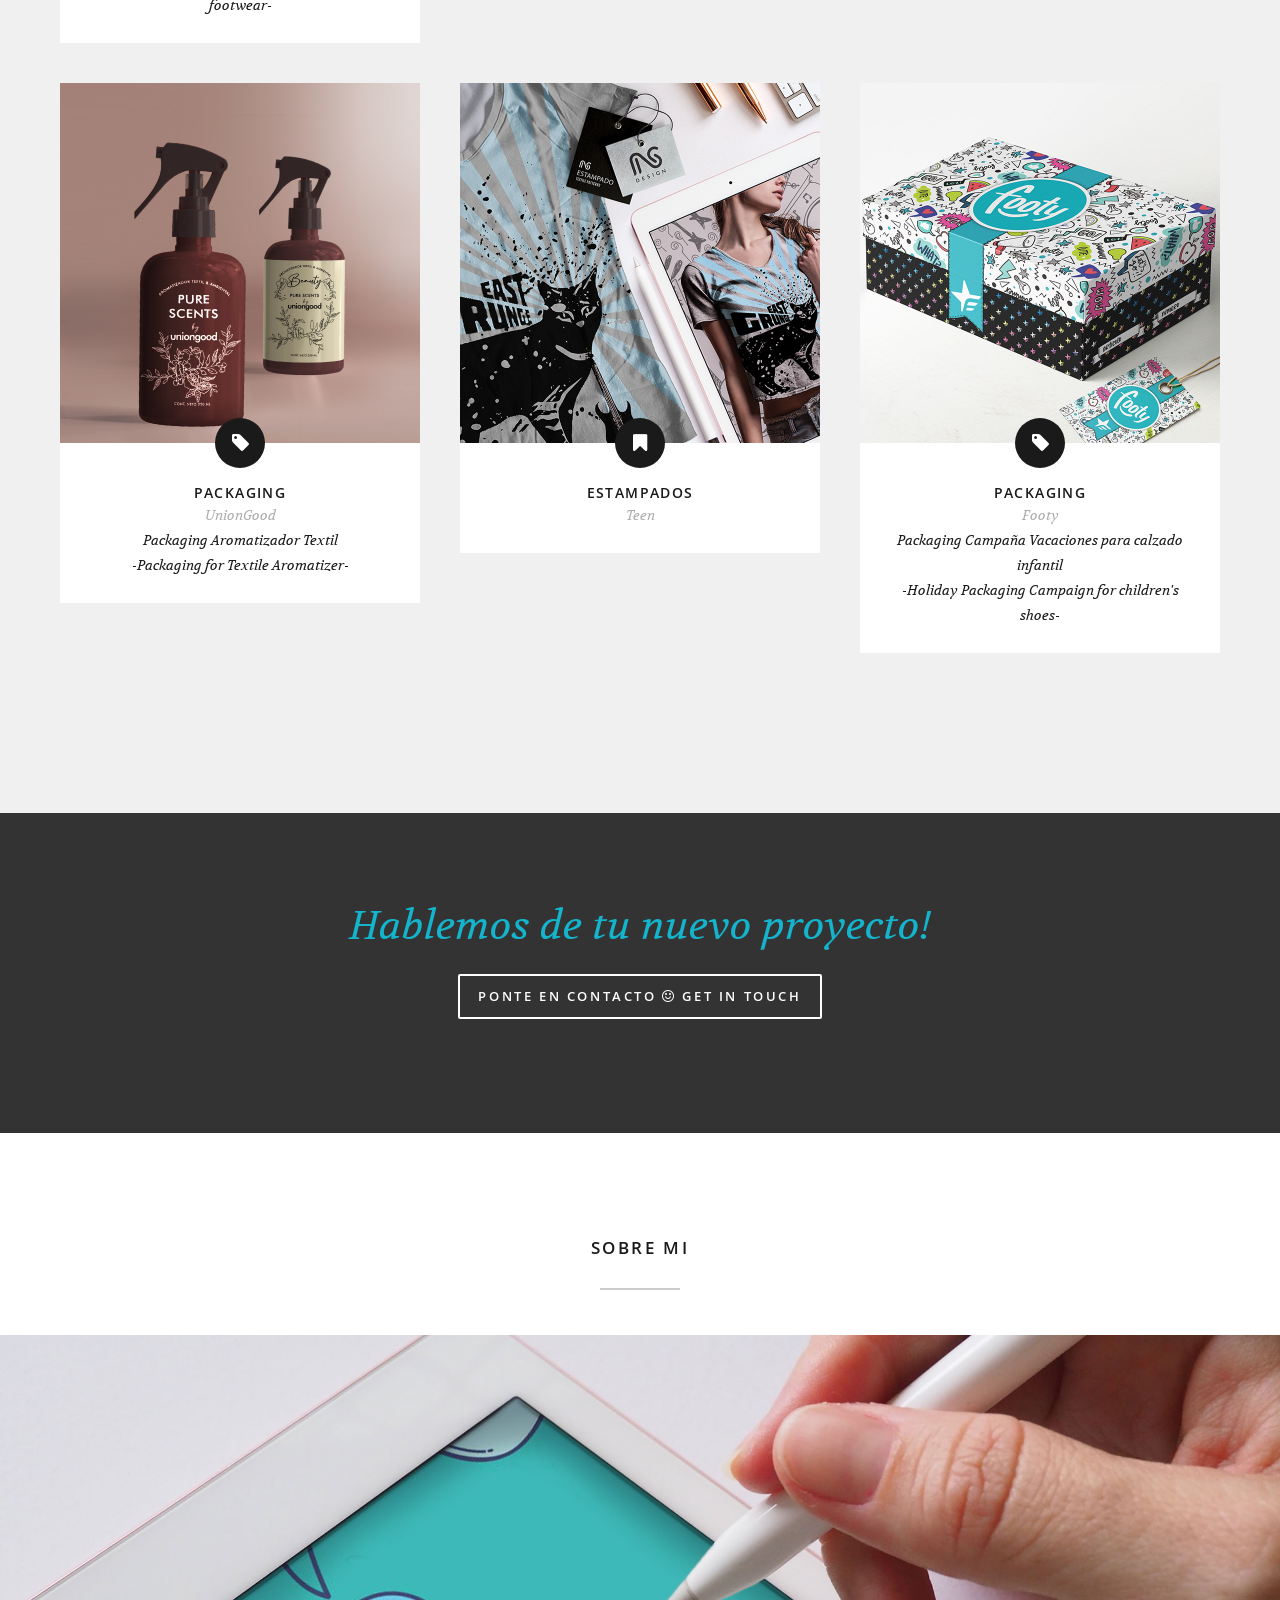
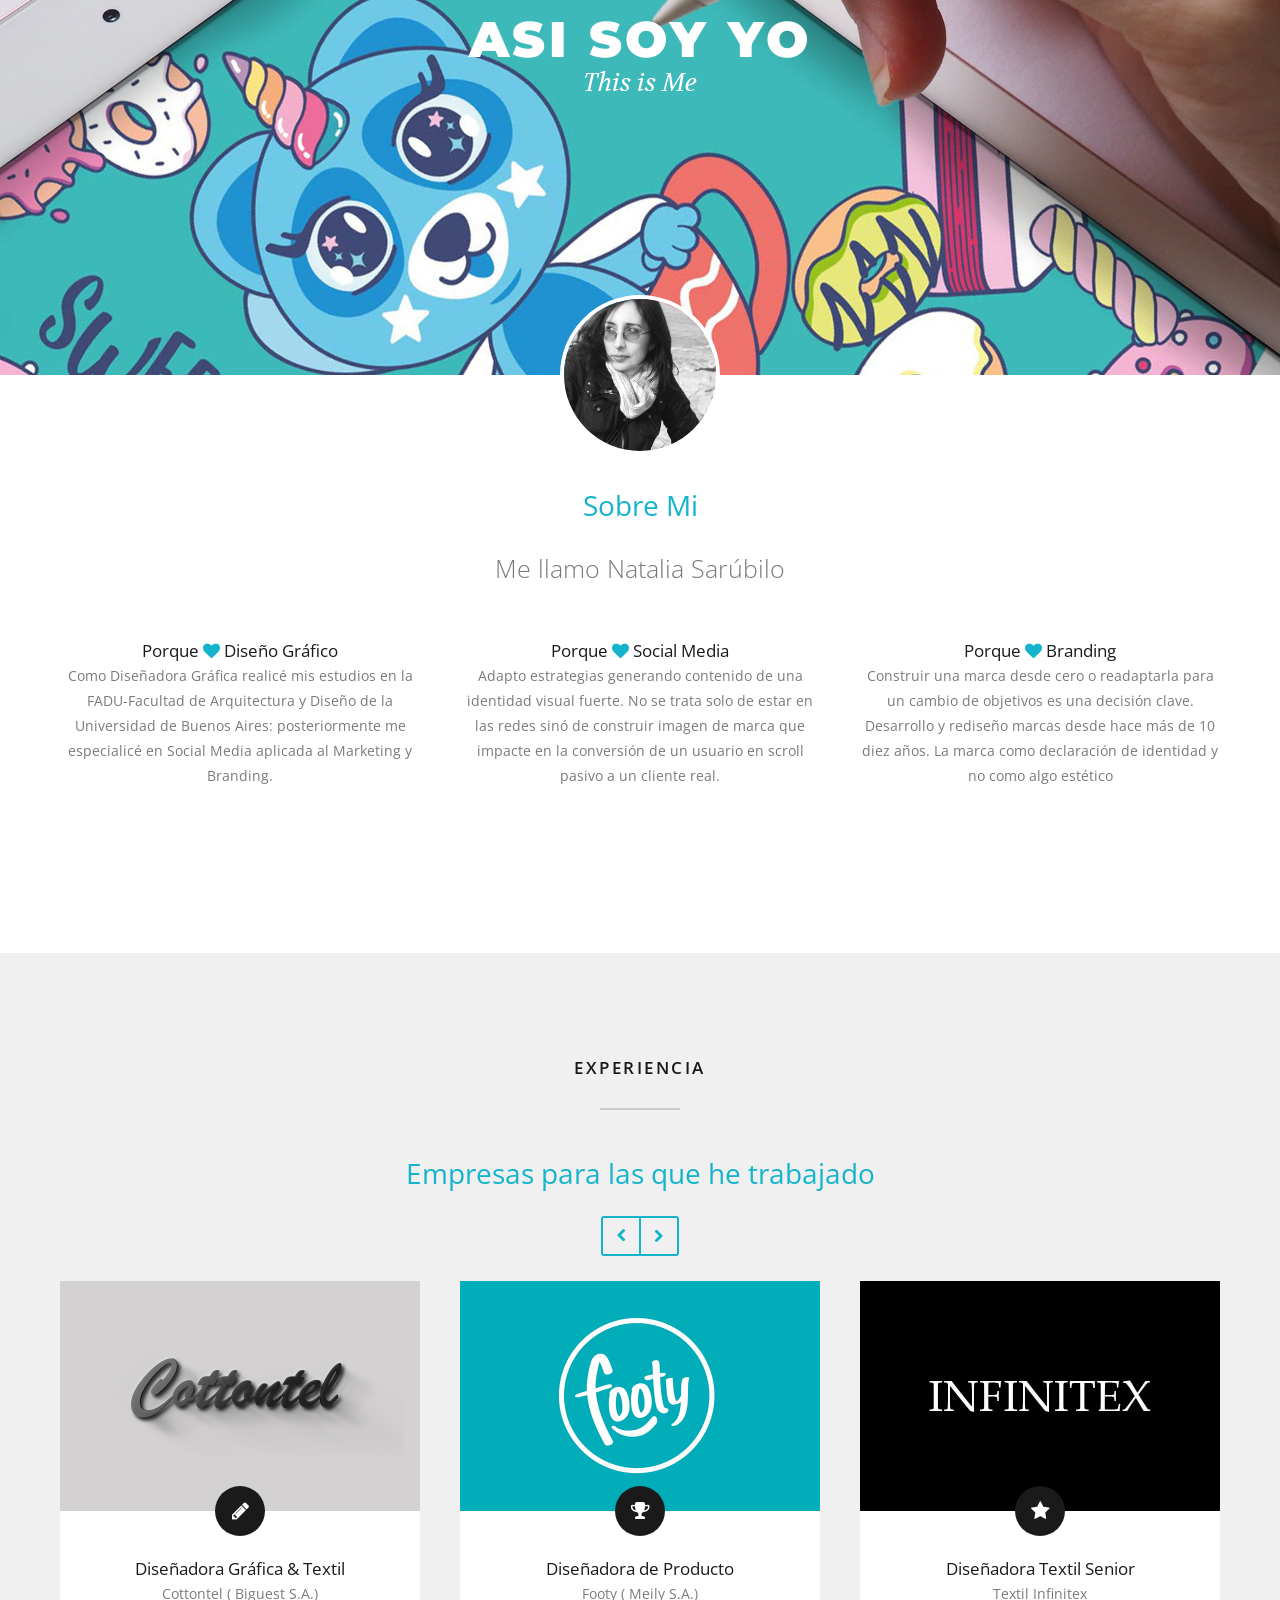
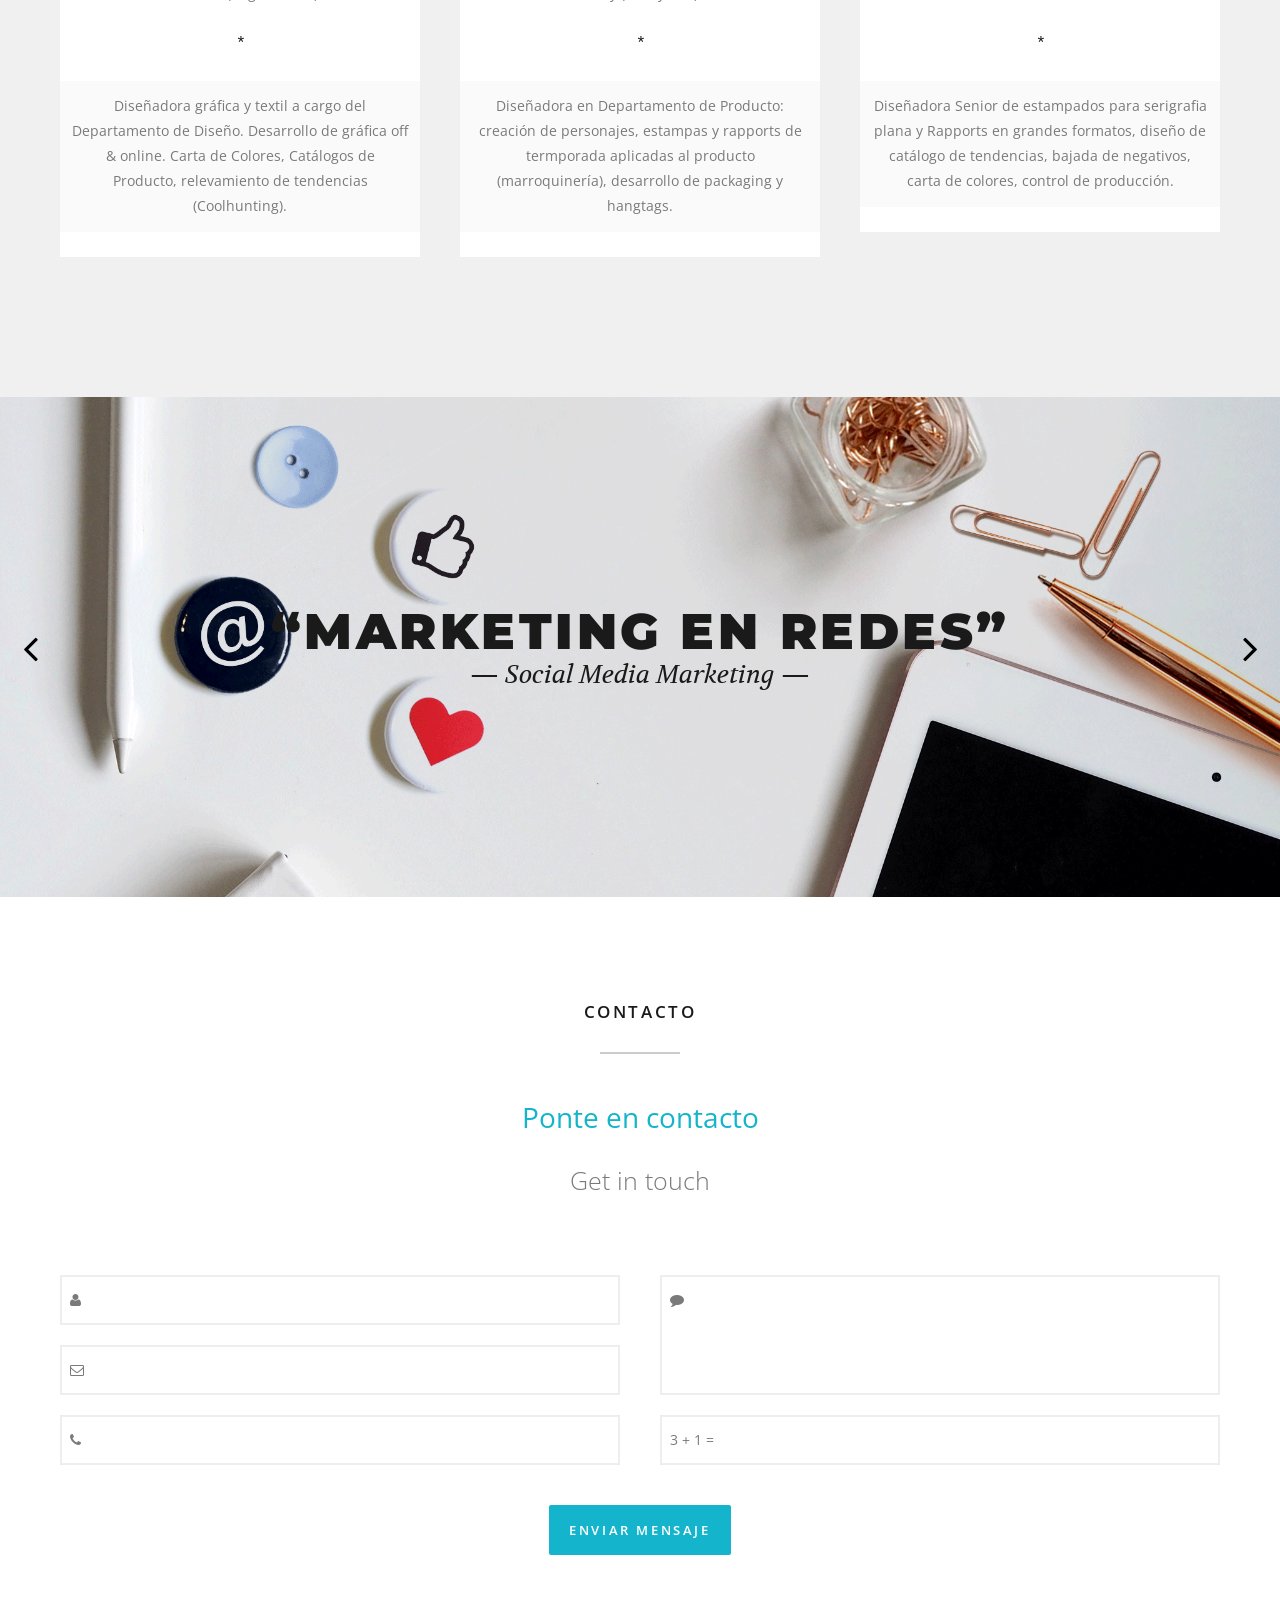
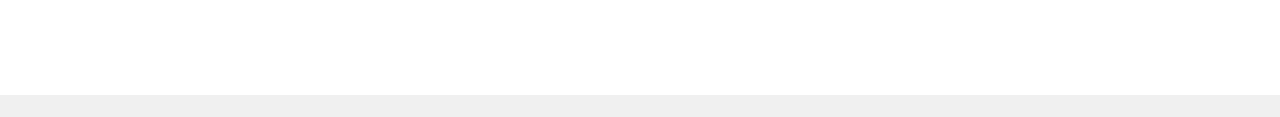
==== commit 09c25d6f: "Update index.html" ====
--- a/index.html
+++ b/index.html
@@ -549,7 +549,7 @@
 			<!-- Column 3 -->
 			<div class="four columns">
 				<h4>Porque <i class="fa fa-heart text-color"></i> Branding</h4>
-				<p>Construir una marca desde cero o readaptarla para un cambio de objetivos es una disición clave. Desarrollo y rediseño marcas desde hace más de 10 diez años. La marca como declaración de identidad y no como algo estético</p>
+				<p>Construir una marca desde cero o readaptarla para un cambio de objetivos es una decisión clave. Desarrollo y rediseño marcas desde hace más de 10 diez años. La marca como declaración de identidad y no como algo estético</p>
 			</div>
 
 
@@ -866,4 +866,4 @@
 
 
 </body>
-</html>+</html>
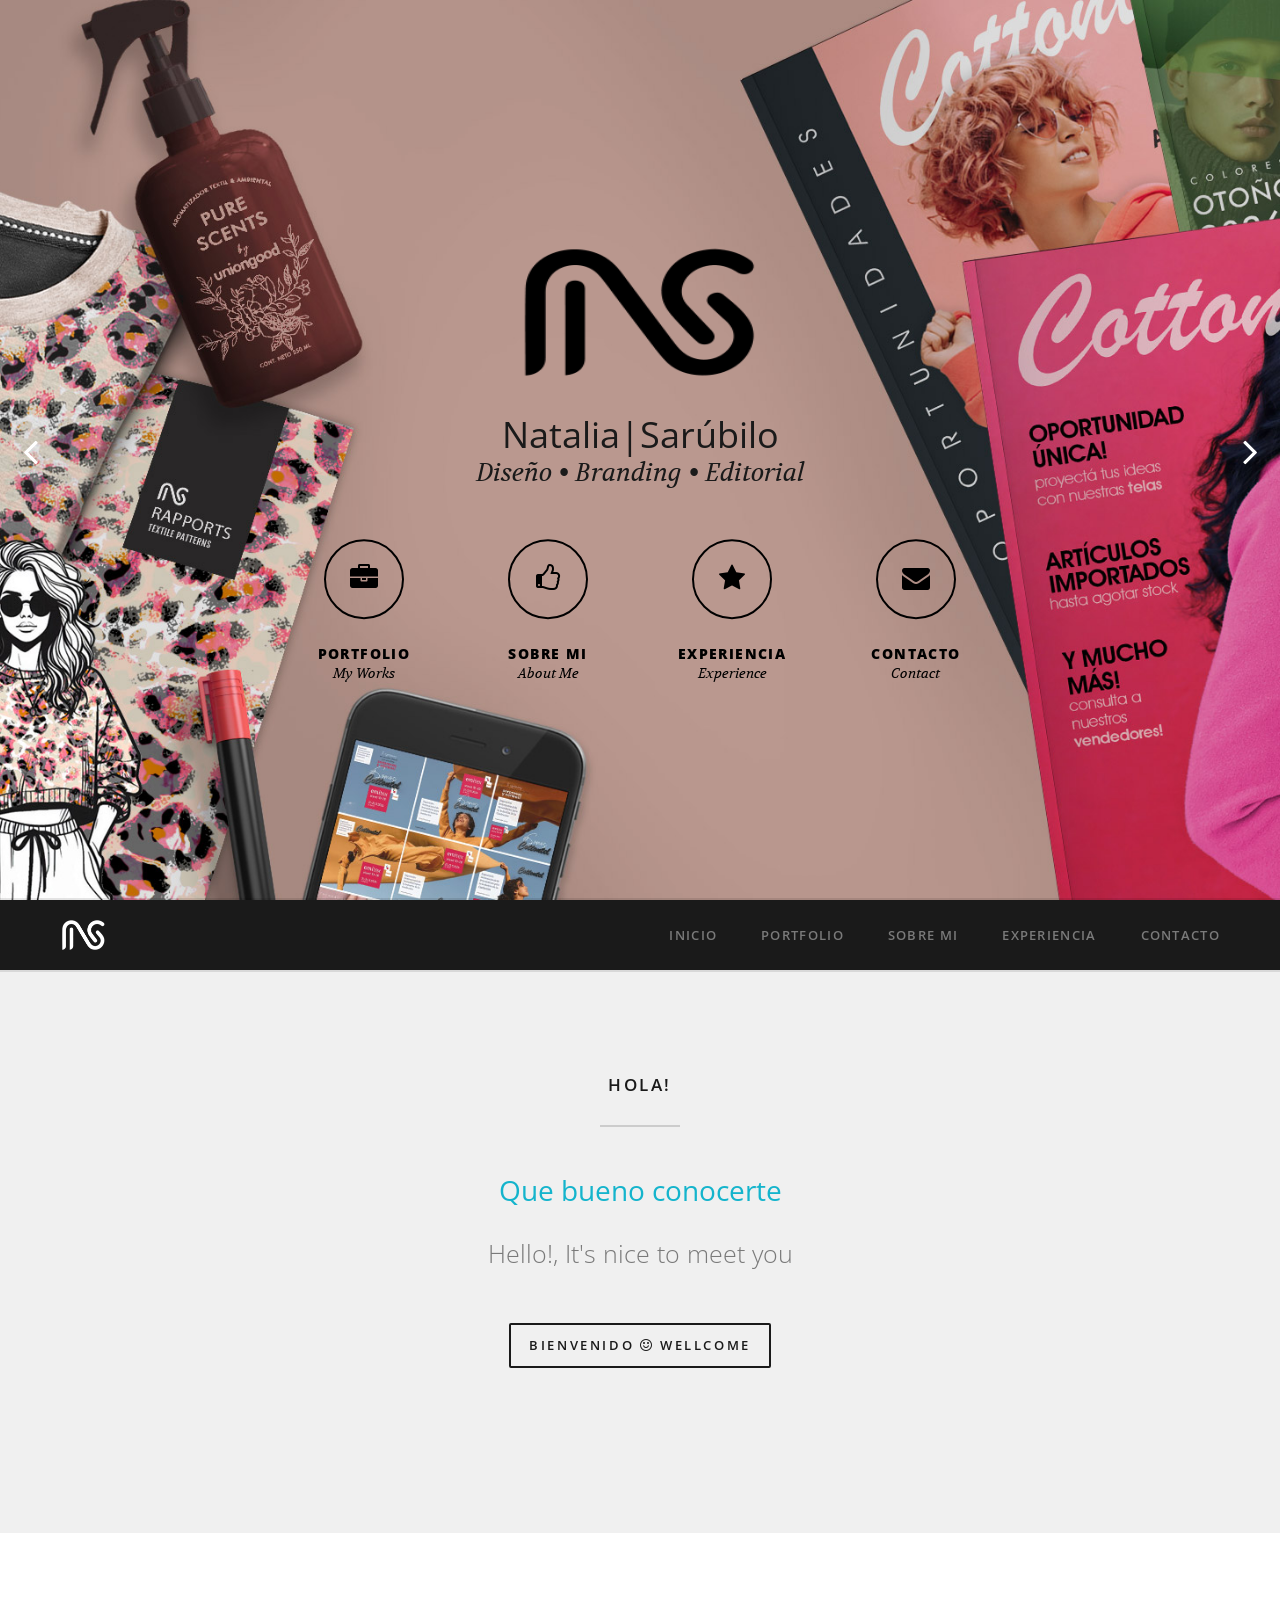
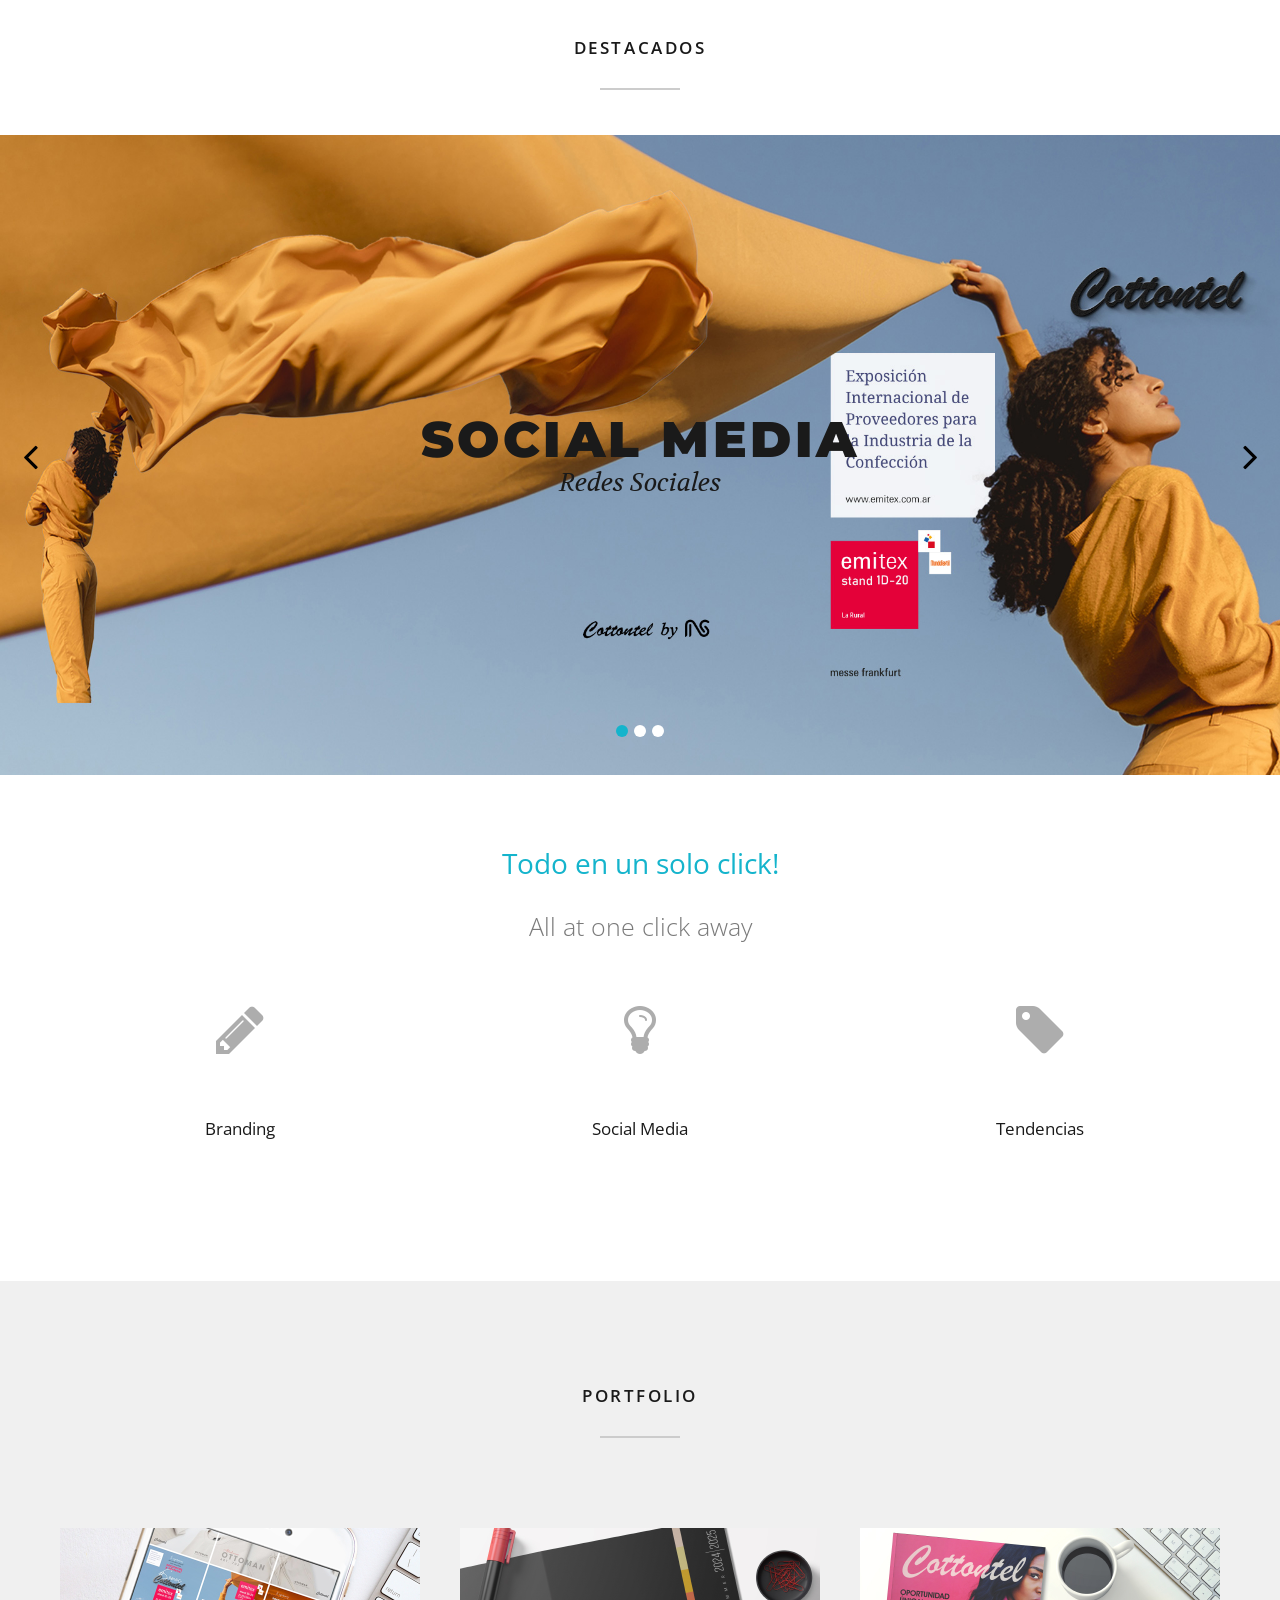
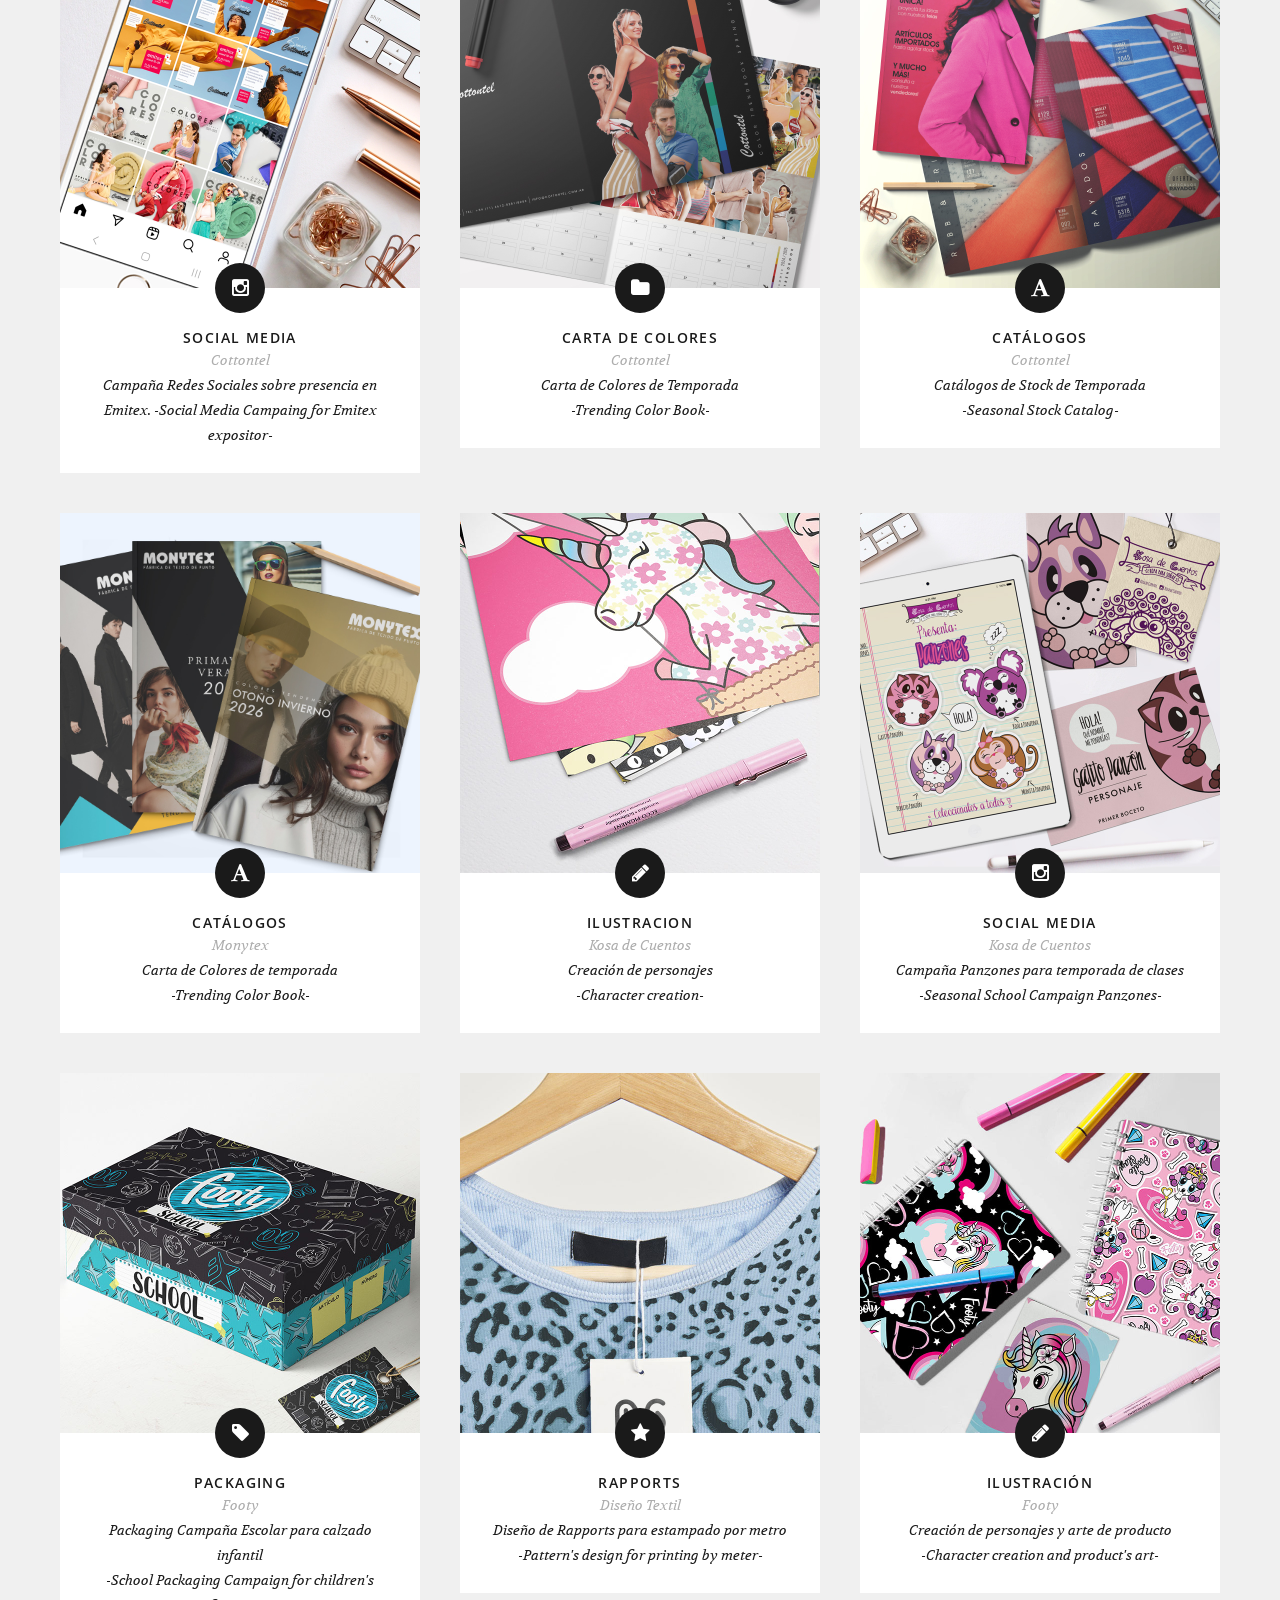
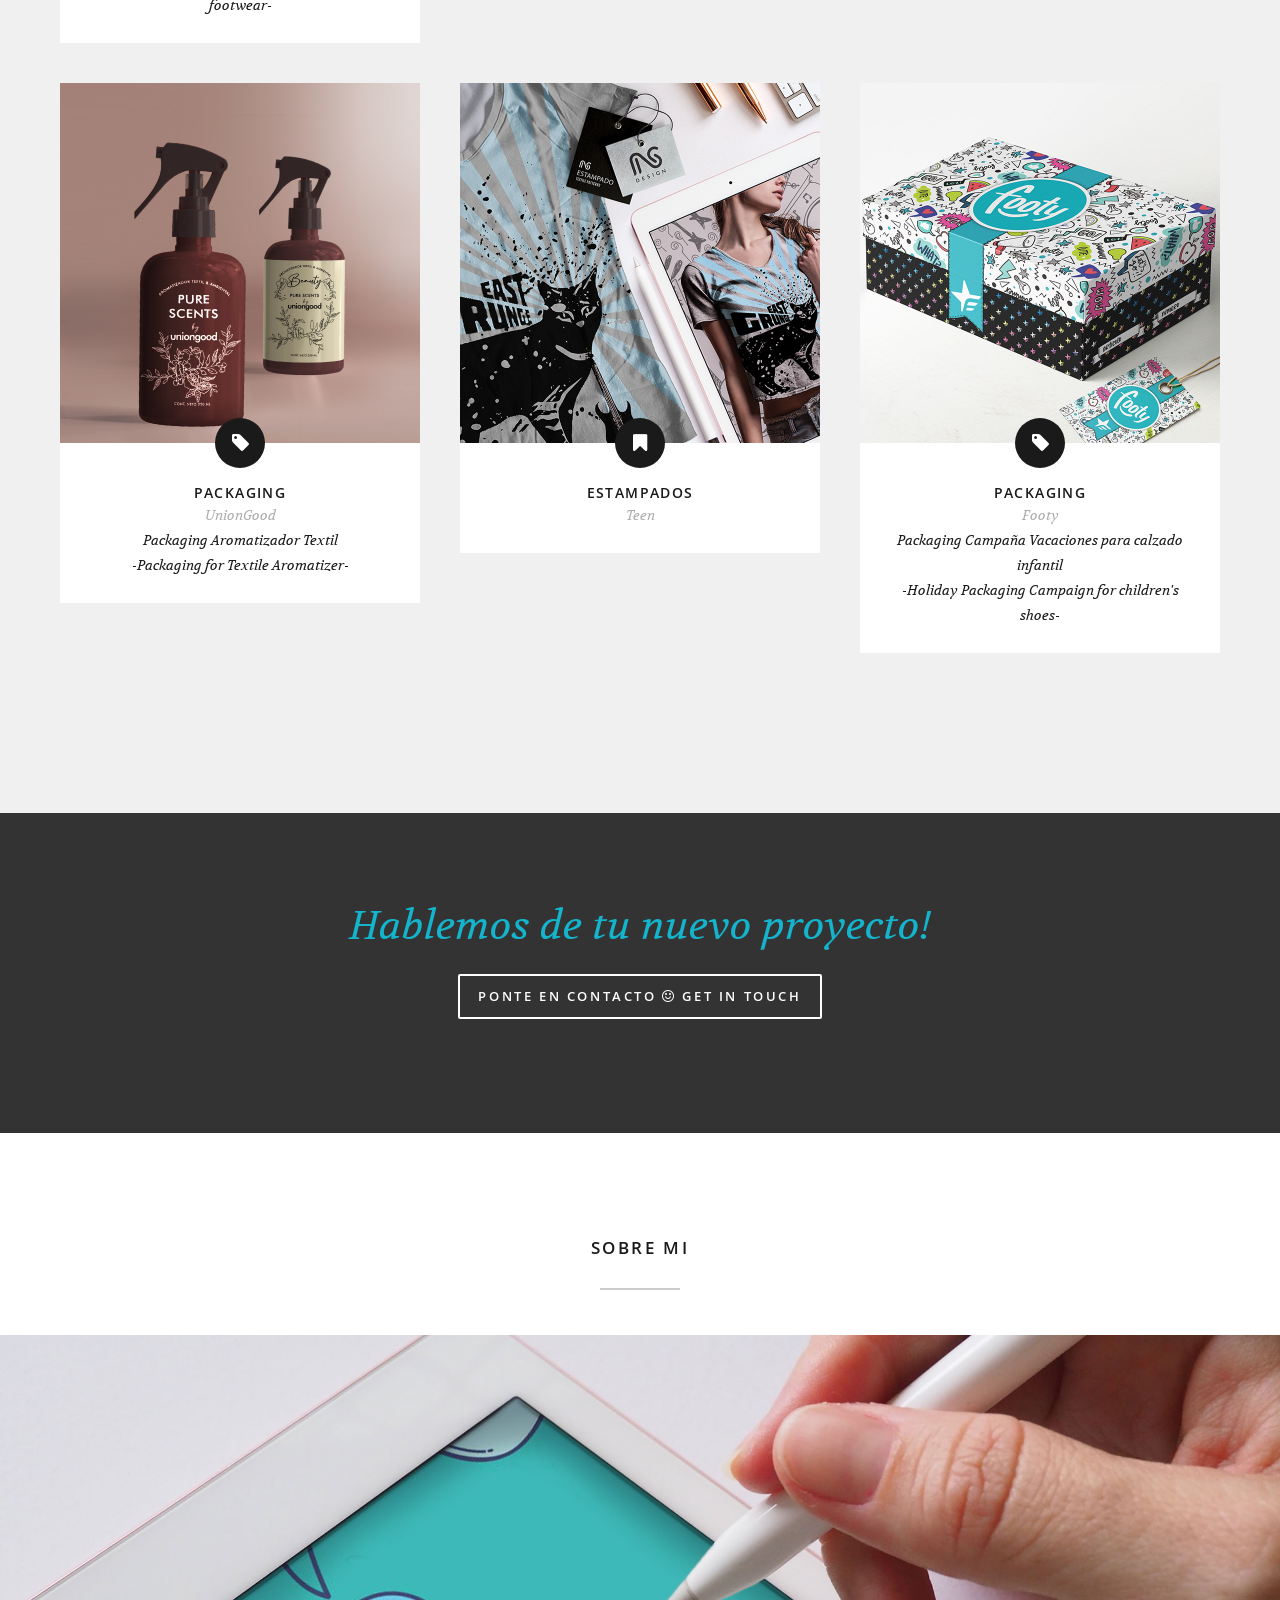
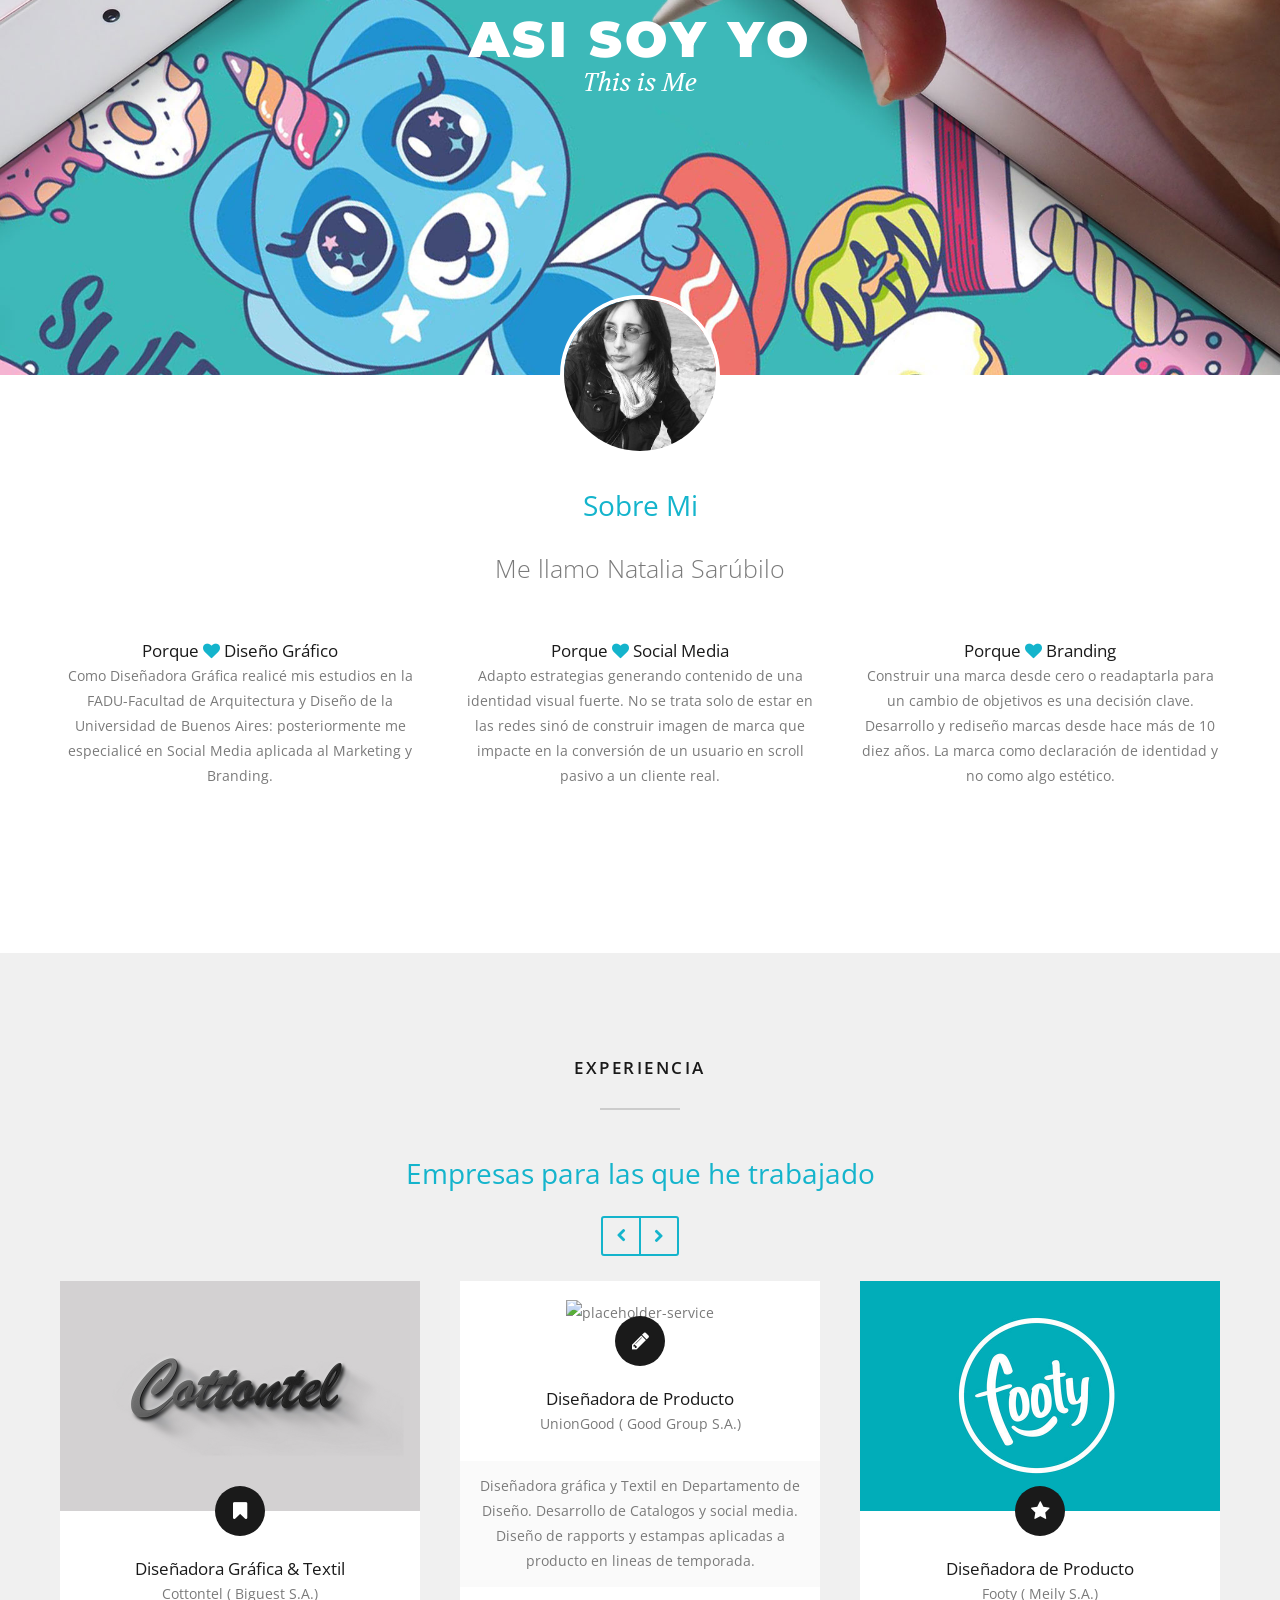
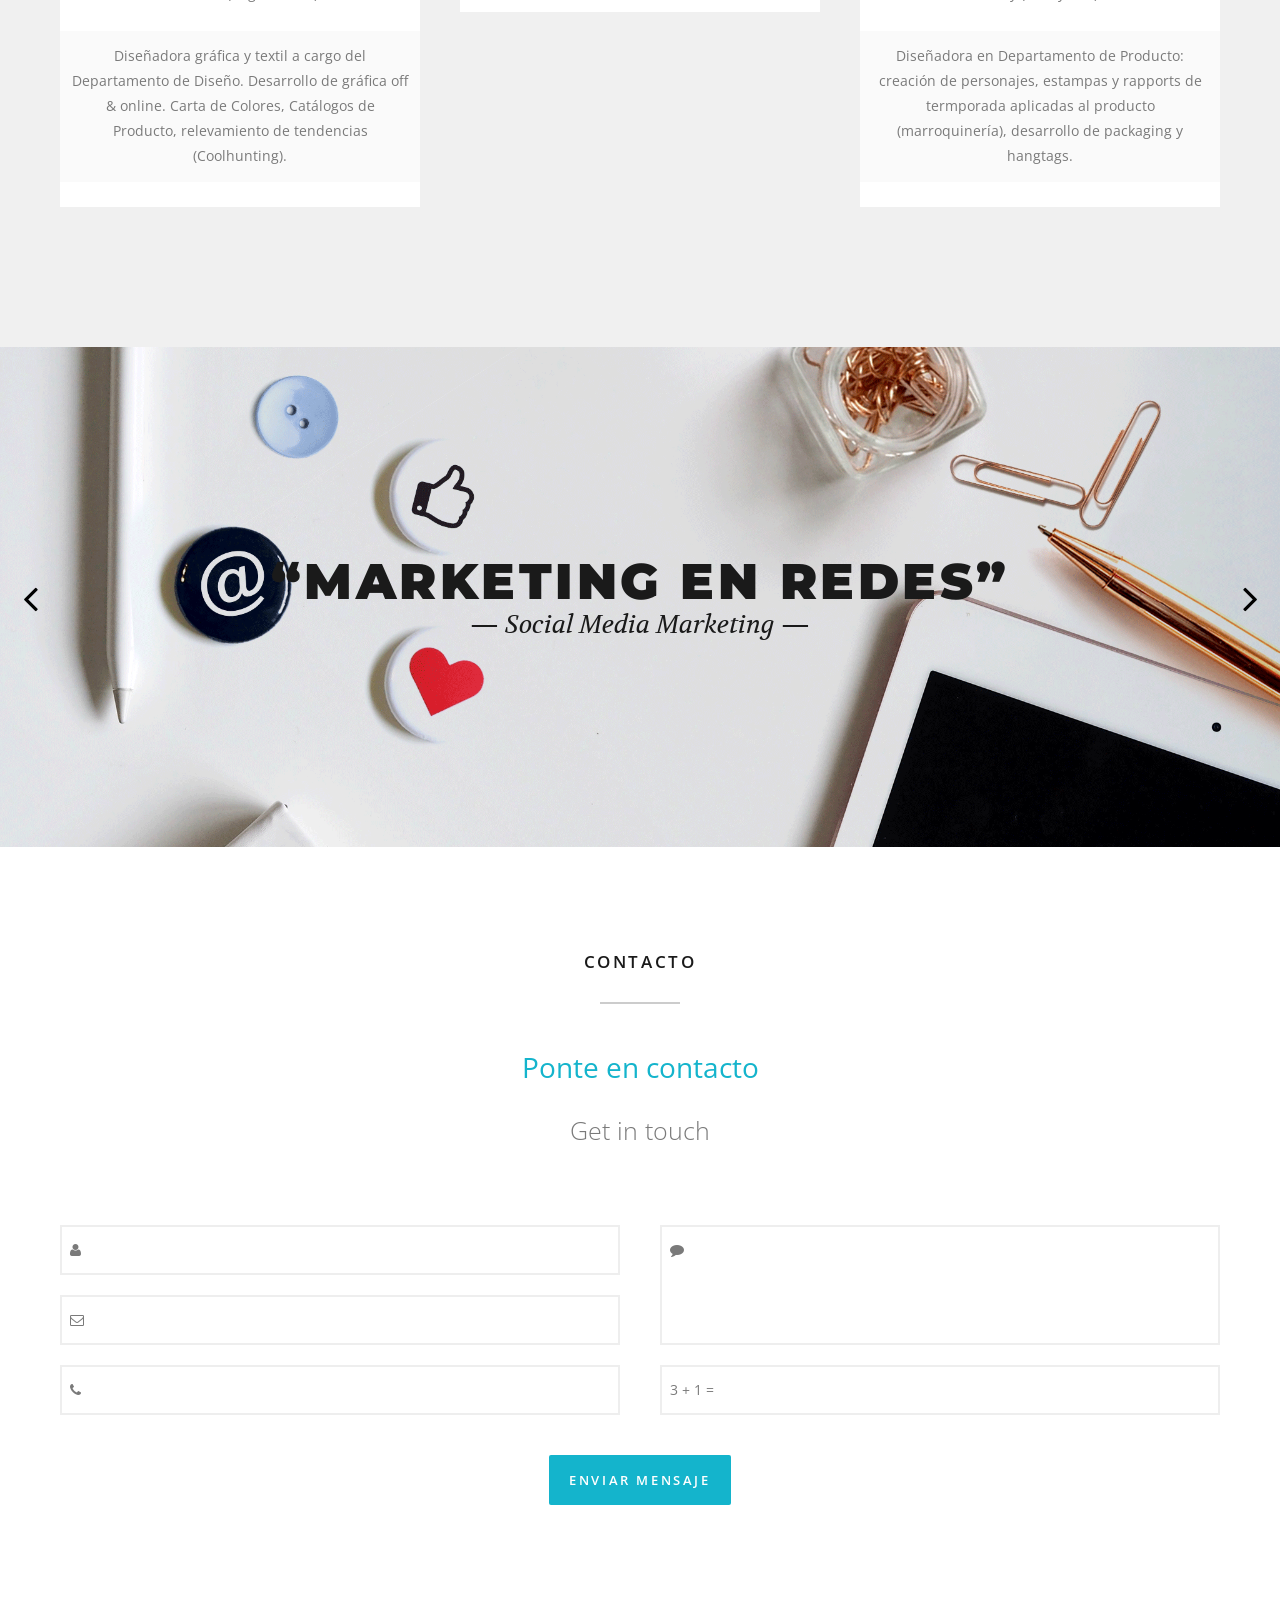
==== commit e66658e6: "Add files via upload" ====
--- a/index.html
+++ b/index.html
@@ -57,9 +57,9 @@
 
 
 			<!-- Logo and text -->
-			<img src="images/logo-home.png" alt="logo-home" width="270" height="230">
-                        <h5 class="bigtext uppercase letterspace bold">Natalia Sarúbilo</h5>
-                        <h6 class="bigtext serif italic margin-bottom">Diseño / Marketing / Social Media</h6>
+			<img src="images/logo-home.png" alt="logo-home" width="270" height="189">
+                        <h1 class="bigthin no-margin">Natalia|Sarúbilo</h1>
+                        <h6 class="bigtext serif italic margin-bottom">Diseño • Branding • Editorial</h6>
 
 
 			<!-- Home menu -->
@@ -245,7 +245,7 @@
 			<!-- Column 1 -->
 			<div class="four columns">
 				<p><i class="fa fa-pencil icon huge"></i></p>
-				<h4>BRANDING</h4>
+				<h4>Branding</h4>
 				
                                
 			</div>
@@ -254,7 +254,7 @@
 			<!-- Column 2 -->
 			<div class="four columns">
 				<p><i class="fa fa-lightbulb-o icon huge"></i></p>
-				<h4>SOCIAL MEDIA</h4>
+				<h4>Social Media</h4>
 				 
     
 			</div>
@@ -263,7 +263,7 @@
 			<!-- Column 3 -->
 			<div class="four columns">
 				<p><i class="fa fa-tag icon huge"></i></p>
-				<h4>CATALOGS</h4>
+				<h4>Tendencias</h4>
 				 
                                 
 			</div>
@@ -549,7 +549,7 @@
 			<!-- Column 3 -->
 			<div class="four columns">
 				<h4>Porque <i class="fa fa-heart text-color"></i> Branding</h4>
-				<p>Construir una marca desde cero o readaptarla para un cambio de objetivos es una decisión clave. Desarrollo y rediseño marcas desde hace más de 10 diez años. La marca como declaración de identidad y no como algo estético</p>
+				<p>Construir una marca desde cero o readaptarla para un cambio de objetivos es una decisión clave. Desarrollo y rediseño marcas desde hace más de 10 diez años. La marca como declaración de identidad y no como algo estético.</p>
 			</div>
 
 
@@ -589,73 +589,73 @@
 			<div class="list_carousel">
 				<ul id="services-slider">
 
-					<!-- Service 1 -->
+                                        <!-- Service 1 -->
 					<li class="service-item">
 						<img src="images/placeholder-service5.jpg" alt="placeholder-service">
-						<i class="fa fa-pencil"></i>
+						<i class="fa fa-bookmark"></i>
 						<h4>Diseñadora Gráfica & Textil</h4>
 						<p>Cottontel ( Biguest S.A.)</p>
-						<h5 class="serif italic">*</h5>
+						
 						<ul>
 					        <li>Diseñadora gráﬁca y textil a cargo del Departamento de Diseño. Desarrollo de gráﬁca off & online. Carta de Colores, Catálogos de Producto, relevamiento de tendencias (Coolhunting).</li>
-						
+					
 						</ul>
 						
 					</li>
 					<!-- Service 2 -->
 					<li class="service-item">
+						<img src="images/placeholder-service6.jpg" alt="placeholder-service">
+						<i class="fa fa-pencil"></i>
+						<h4>Diseñadora de Producto</h4>
+						<p>UnionGood ( Good Group S.A.)</p>
+						
+						<ul>
+							<li>Diseñadora gráfica y Textil en Departamento de Diseño. Desarrollo de Catalogos y social media. Diseño de rapports y estampas aplicadas a producto en lineas de temporada.</li>
+						
+						</ul>
+						
+					</li>
+
+
+					<!-- Service 3 -->
+					<li class="service-item">
 						<img src="images/placeholder-service1.jpg" alt="placeholder-service">
-						<i class="fa fa-trophy"></i>
+						<i class="fa fa-star"></i>
 						<h4>Diseñadora de Producto</h4>
 						<p>Footy ( Meily S.A.)</p>
-						<h5 class="serif italic">*</h5>
+						
 						<ul>
-						<li>Diseñadora en Departamento de Producto: creación de personajes, estampas y rapports de termporada aplicadas al producto (marroquinería), desarrollo de packaging y hangtags.</li>
+							<li>Diseñadora en Departamento de Producto: creación de personajes, estampas y rapports de termporada aplicadas al producto (marroquinería), desarrollo de packaging y hangtags.</li>
 						
 						</ul>
 						
 					</li>
 
 
-					<!-- Service 3 -->
+					<!-- Service 4 -->
 					<li class="service-item">
 						<img src="images/placeholder-service2.jpg" alt="placeholder-service">
-						<i class="fa fa-star"></i>
+						<i class="fa fa-bookmark"></i>
 						<h4>Diseñadora Textil Senior</h4>
-						<p>Textil Infinitex</p>
-						<h5 class="serif italic">*</h5>
+						<p>Textil Infinitex S.A.</p>
+						
 						<ul>
-						<li>Diseñadora Senior de estampados para serigrafia plana y Rapports en grandes formatos, diseño de catálogo de tendencias, bajada de negativos, carta de colores, control de producción.</li>
+					        <li>Diseñadora Senior de estampados para serigrafia plana y Rapports en grandes formatos, diseño de catálogo de tendencias, bajada de negativos, carta de colores, control de producción.</li>
 						
 						</ul>
 						
 					</li>
 
 
-					<!-- Service 4 -->
+					<!-- Service 5 -->
 					<li class="service-item">
 						<img src="images/placeholder-service3.jpg" alt="placeholder-service">
-						<i class="fa fa-bookmark"></i>
+						<i class="fa fa-pencil"></i>
 						<h4>Diseñadora de Producto Textil</h4>
 						<p>Estampas Family</p>
-						<h5 class="serif italic">*</h5>
+						
 						<ul>
-					        <li>Diseñadora Textil Junior de Estampas para serigrafía plana, diseño de catálogo de temporada, carta de colores, bajada de negativos y trato al cliente.</li>
-						
-						</ul>
-						
-					</li>
-
-
-					<!-- Service 5 -->
-					<li class="service-item">
-						<img src="images/placeholder-service4.jpg" alt="placeholder-service">
-						<i class="fa fa-desktop"></i>
-						<h4>Diseñadora Gráfica</h4>
-						<p>Imprenta Navarro</p>
-						<h5 class="serif italic">*</h5>
-						<ul>
-						<li>Diseñadora Gráfica Junior. Diseño grafico de piezas de folleteria y diseño editorial de revistas y brouchures de corta tirada. Control a pie de máquina.</li>
+							<li>Diseñadora Textil Junior de Estampas para serigrafía plana, diseño de catálogo de temporada, carta de colores, bajada de negativos y trato al cliente.</li>
 						
 						</ul>
 						
@@ -866,4 +866,4 @@
 
 
 </body>
-</html>
+</html>
